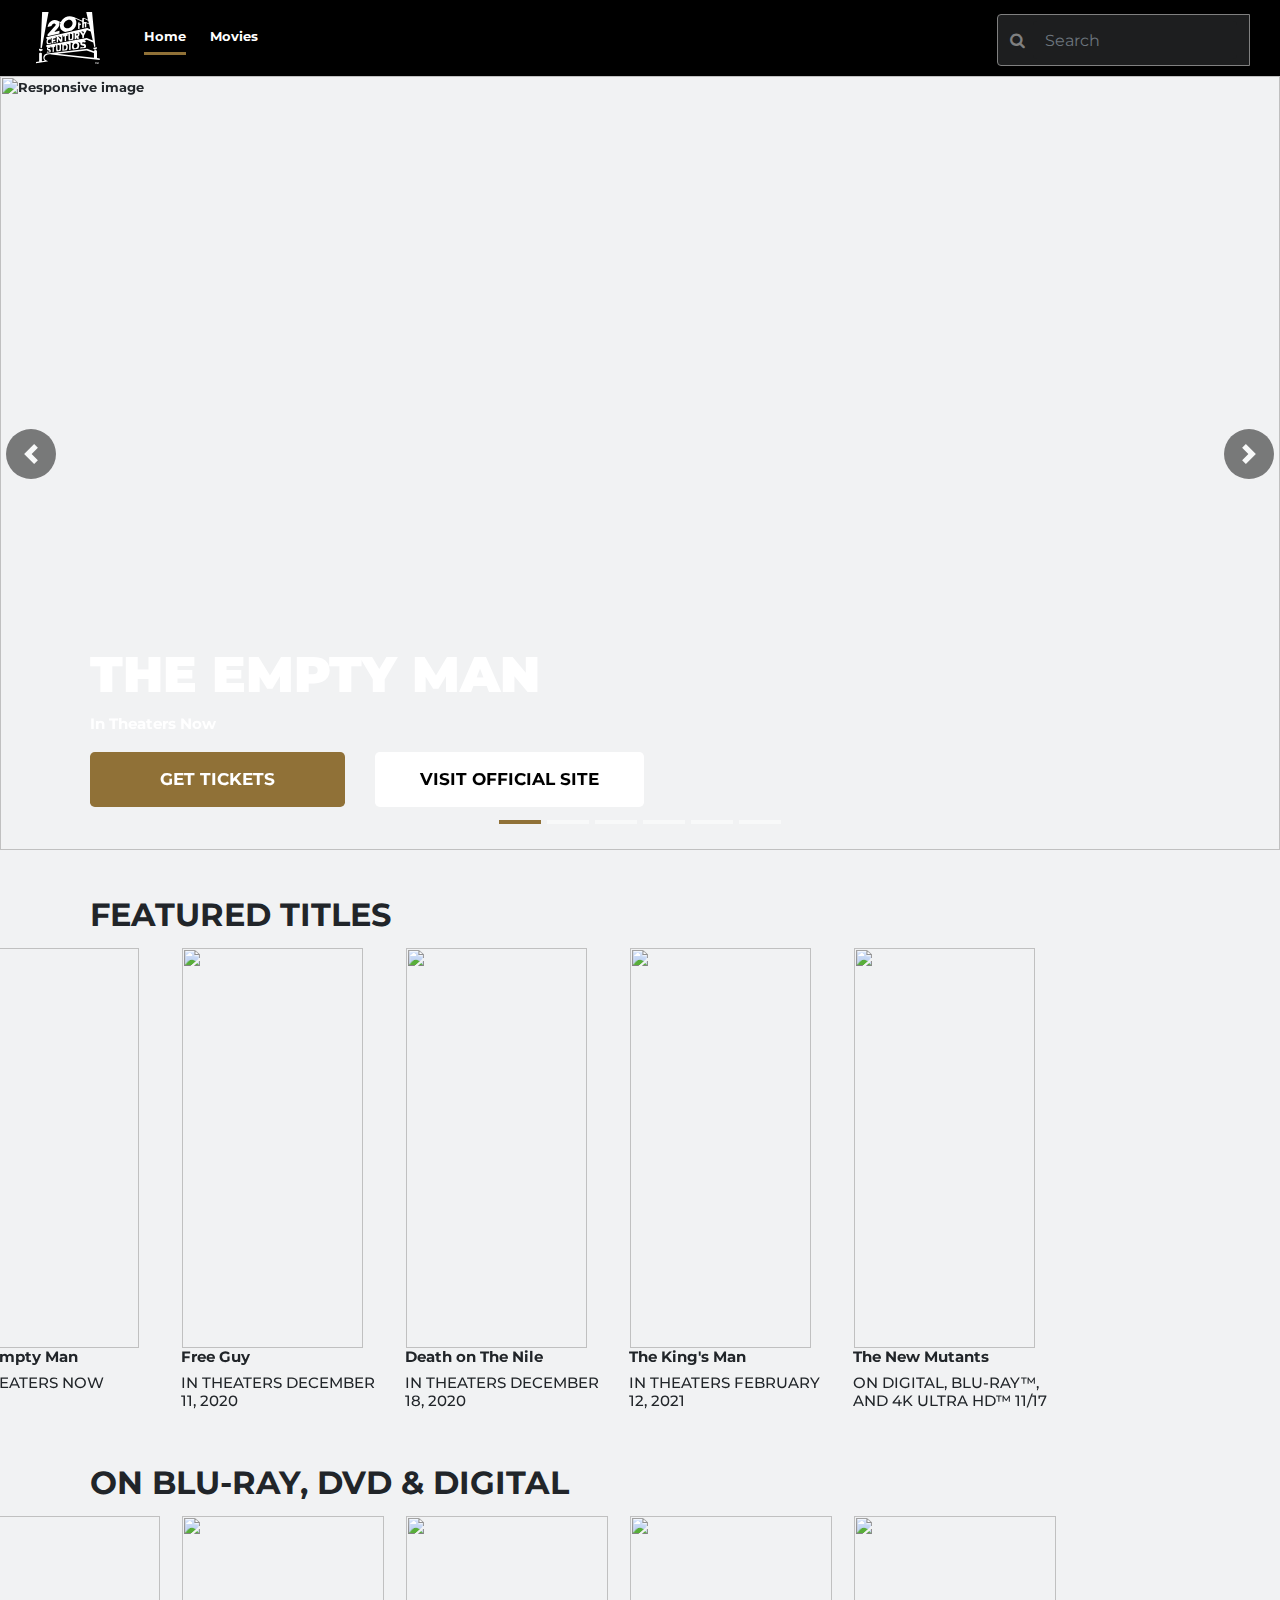
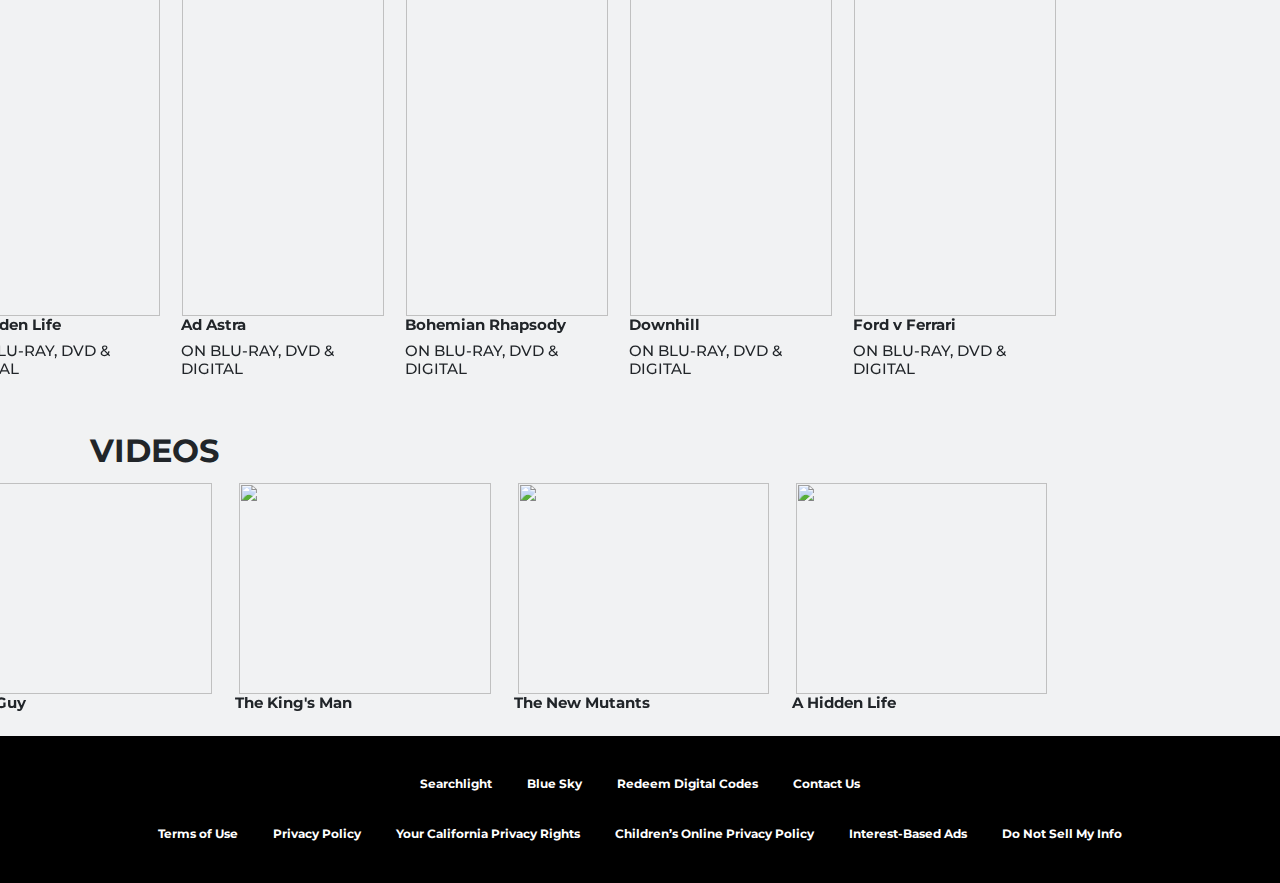
==== index.html @ 0e330b9e "css done" ====
<html lang="en">
<head>
    <meta charset="UTF-8">
    <meta name="viewport" content="width=device-width, initial-scale=1.0">
    <script src="https://code.jquery.com/jquery-3.3.1.slim.min.js" integrity="sha384-q8i/X+965DzO0rT7abK41JStQIAqVgRVzpbzo5smXKp4YfRvH+8abtTE1Pi6jizo" crossorigin="anonymous"></script>
    <script src="https://cdnjs.cloudflare.com/ajax/libs/popper.js/1.14.7/umd/popper.min.js" integrity="sha384-UO2eT0CpHqdSJQ6hJty5KVphtPhzWj9WO1clHTMGa3JDZwrnQq4sF86dIHNDz0W1" crossorigin="anonymous"></script>
    <script src="https://stackpath.bootstrapcdn.com/bootstrap/4.3.1/js/bootstrap.min.js" integrity="sha384-JjSmVgyd0p3pXB1rRibZUAYoIIy6OrQ6VrjIEaFf/nJGzIxFDsf4x0xIM+B07jRM" crossorigin="anonymous"></script>
    <link rel="stylesheet" href="https://stackpath.bootstrapcdn.com/bootstrap/4.3.1/css/bootstrap.min.css" integrity="sha384-ggOyR0iXCbMQv3Xipma34MD+dH/1fQ784/j6cY/iJTQUOhcWr7x9JvoRxT2MZw1T" crossorigin="anonymous">
	<link rel="stylesheet" href="https://cdnjs.cloudflare.com/ajax/libs/font-awesome/4.7.0/css/font-awesome.min.css">
	<!--VIDEO SLIDE PART-->
    <link rel="stylesheet" href="https://stackpath.bootstrapcdn.com/bootstrap/4.5.0/css/bootstrap.min.css">
    <link rel="stylesheet" href="https://maxcdn.bootstrapcdn.com/font-awesome/4.7.0/css/font-awesome.min.css">
    <script src="https://cdn.jsdelivr.net/npm/popper.js@1.16.0/dist/umd/popper.min.js"></script>
    <script src="https://stackpath.bootstrapcdn.com/bootstrap/4.5.0/js/bootstrap.min.js"></script>
    <!--VIDEO SLIDE PART-->
    <title>Document</title>
</head>
<style>
		@import url('https://fonts.googleapis.com/css2?family=Montserrat:wght@400;500&display=swap');        
		body {
    font-family: "Montserrat", sans-serif;
    font-weight: bolder;
    font-size: 1vw;
    background-color: #f1f2f3;
  }
  #home,#movies{
          color: #fff;
      }
      #home:hover, #category:hover,.icon:hover{
          color: #907137;
      }
      #s1,#s2{
          background: #1d1e1f;
      }

      #s2{
        border: transparent;
      }
      .input-group-text{
        border: grey 1px solid;
      }
      .icon{
        color: grey;
      }
      .footer{
      background-color: #000;
      font-size: 0.9vw;
      }
      #head{
        font-size: 2vw;
        margin: 30px 0px 30px 0px;
      }
      #category, .category{
        cursor: pointer;
        font-size: 1vw;
        text-decoration: none;
        color: #000;
        display: inline-block;
        margin-left: 9px;
        margin-right: 9px;
      }
      ul{
        list-style: none;
        padding-left: 0;
      }
      .btn-gold{
        font-size: 1.2vw;
        background-color: #907137;
        color: #f1f2f3;
      }
      .foot,
      #foot {
        text-align: center;
        color: white;
        display: inline-block;
        text-decoration: none;
      }

      #foot2 {
        color: white;
        display: inline-block;
        text-decoration: none;
      }
      .cov{
        overflow: hidden; 
      }
      .mll{
        margin-left: 20px;
      }
      a:hover{
        border-bottom:none;
        text-decoration: none;
      }
      .button-clicked{
          content: '';
          position: relative;
          top: 6px;
          left: 50%;
          display: block;
          width: 100%;
          height: 3px;
          transform: translateX(-50%);
          background-color: #907137;
        }
        .button-clicked1{
          border-bottom: 3px solid #000;
        }
      .input-group-text:focus-within{
        border: #907137 solid 1px;
      }
      .nav-item{
        cursor: pointer;
      }
        #firstbutton {
			float: left;
			display: inline;
			padding: 15px 70px;
			margin: 0 0 30 0;
			font-size: 17px;
			font-weight: 700;
            color: white;
            background-color: #907137;
            border: #907137;
        }
        #secondbutton {
			float: left;
			display: inline;
			padding: 15px 45px;
			margin: 0 0 0 30;
			font-size: 17px;
			font-weight: 700;
            color: black;
            background-color: white;
            border: white;
        }
		h5 {
			text-align: left;
			font-size: 50px;
			font-weight: 900;
			font-style: normal;
            font-display: swap;
		}
		#status {
			text-align: left;
			font-size: 15px;
			font-weight: 700;
			font-style: normal;
            font-display: swap;
		}
		.carousel-indicators li {
			height: 4px;
        	width: 42px;
		}
		.carousel-indicators li:hover {
			background-color: #D2D2D2;
			opacity: 2;
		}
		.carousel-indicators .active {
    		background-color: #907137;
		}
		.carousel-indicators .active:hover {
			background-color: #907137;
			opacity: 1;
		}
		.carousel-control-prev-icon, .carousel-control-next-icon {
  			height: 50px;
  			width: 50px;
  			background-color: black;
  			background-size: 40%, 40%;
  			border-radius: 100%;
		}
		.carousel .item {
            color: black;
            text-align: left;
            overflow: hidden;
        }
        .carousel .item .img-box {
            height: 370px;
            width: 300px;
            position: relative;
            display: flex;
            align-items: left;
        }
        .carousel .item img {	
            max-width: 90%;
            max-height: 100%;
            position: absolute;
            /*left: 10;
            right: 10;*/
            display: flex;
            align-items: left;
            margin-left:6%;
            
        }
        #carousel-control-prev-1, #carousel-control-next-1 {
            height: 54px;
            width: 50px;
            border-radius: 100%;
            margin-top: 39vh;
            margin-left: 0.5vw;
            margin-right: 0.5vw;
        }
        #carousel-control-prev-2  {
            height: 54px;
            width: 50px;
            background: #ffffff;
            left: -3.5vw;
            /*margin-right: 20px;
            padding-top: 2vh;*/
            border-radius: 100%;
            /*margin-top: 20vh;*/
        }
        #carousel-control-next-2  {
            height: 54px;
            width: 50px;
            background: #ffffff;
            right: -12vw;
            /*margin-right: 20px;
            padding-top: 2vh;*/
            border-radius: 100%;
            /*margin-top: 20vh;*/
        }
        #carousel-control-prev-3  {
            height: 54px;
            width: 50px;
            background: #ffffff;
            left: -3.5vw;
            top: -8vh;
            /*margin-right: 20px;
            padding-top: 2vh;*/
            border-radius: 100%;
            /*margin-top: 20vh;*/
        }
        #carousel-control-next-3  {
            height: 54px;
            width: 50px;
            background: #ffffff;
            right: -12vw;
            top: -8vh;
            /*margin-right: 20px;
            padding-top: 2vh;*/
            border-radius: 100%;
            /*margin-top: 20vh;*/
        }
        #carousel-control-prev-3, #carousel-control-next-3 {
            height: 54px;
            width: 50px;
            background: #ffffff;
            padding-top: 2vh;
            margin-top: -33.2px;
            /*margin-top: 14%;
            margin-right: -10.5vw;
            margin-left: 0%;
            margin: -19 0 0 0;*/
            border-radius: 100%;
        }
        .carousel-caption {
            margin-left: -8vw;
            margin-bottom: -3vh;
        }
        #carousel-control-prev-1:hover, #carousel-control-next-1:hover, 
        #carousel-control-prev-2:hover, #carousel-control-next-2:hover, 
        #carousel-control-prev-3:hover, #carousel-control-next-3:hover {
            background: #f0f0f0;
        }
        .carousel-control-prev i, .carousel-control-next i{
            font-size: 36px;
            position: absolute;
            display: inline-block;
            margin: -19 0 0 0;
            left: 0;
            right: 0;
            color: rgb(32, 32, 32);
            text-shadow: none;
            font-weight: bold;
        }
		.no-gutters{
            width:100%;
            margin-left: 10%;
        }
		h6 {
			font-size: 15px;
            margin-left: 1vw;
		}
        .buttcontent{
            margin-left: 7vw;
            margin-top: 3vh;
            margin-bottom: -30px;
        }
        #poster {
            max-width: 17.5vw;
        }
        #poster:hover {
          transition: transform .5s ease-out;
          transform: scale(1.03);   
          filter: contrast(1.08);
        }
        #videos {
            max-width: 21.75vw;
        }
        /*.col-3 {
            padding: 20 20;
        }*/
</style>
<body>
    <!----------------------------Navigator-------------------->
    <nav class="navbar navbar-expand-md sticky-top" style="background-color: #000000;">
        <a class="mll mt-1 mb-1" href="#">
            <img src="logo_20.svg" style="width: 65%;"/>
        </a>
        <button class="navbar-toggler" type="button" data-toggle="collapse" data-target="#navbarText" aria-controls="navbarText" aria-expanded="false" aria-label="Toggle navigation">
            <strong class="navbar-toggler-icon"></strong>
          </button>
          <div class="collapse navbar-collapse" id="navbarText">
            <ul class="navbar-nav mr-auto" >
              <li class="nav-item" onclick="window.location.href='index.html'">
                <a id="home"class="nav-link navf"><span>Home<span class="navhome"></span></a>
              </li>
              <li class="nav-item " onclick="window.location.href='movie.html'">
                <a id="home"class="nav-link navf  pl-3"><span >Movies<span class="navmov"></span></a>
              </li>
            </ul>
            <div class="input-group search-field col-3 d-flex ml-auto pt-1">
                <span class="input-group-prepend">
                  <div id="s1" class="input-group-text ">
                    <a class="pr-2"id="sch" href="#"><i class="icon fa fa-search" aria-hidden="true"></i></a>
                  <input id="s2" class="form-control" type="text" placeholder="Search" autocomplete="off" aria-label="Search" autocorrect="off"/>
                </span>
              </div>
              </div>
              <script>
                $(".navhome").after(function() {
                $(".navhome").addClass('button-clicked');
                $(".navmov").addClass('button-clicked1');
                });
              </script>
    </nav>
    <!-------------------------Navigator-------------------------->
    <!-------------------------Carousel--------------------------->
    <div class="bd-example">
      	<div id="carouselExampleCaptions" class="carousel slide" data-ride="carousel">
        	<ol class="carousel-indicators">
          		<li data-target="#carouselExampleCaptions" data-slide-to="0" class="active"></li>
          		<li data-target="#carouselExampleCaptions" data-slide-to="1"></li>
          		<li data-target="#carouselExampleCaptions" data-slide-to="2"></li>
          		<li data-target="#carouselExampleCaptions" data-slide-to="3"></li>
          		<li data-target="#carouselExampleCaptions" data-slide-to="4"></li>
          		<li data-target="#carouselExampleCaptions" data-slide-to="5"></li>
        	</ol>
        <div class="carousel-inner">
          	
              <div class="carousel-item">
            	<img src="https://lumiere-a.akamaihd.net/v1/images/hb_20cs_thenewmutants_36b7cb6f.jpeg?region=0,0,2048,878" class="d-block w-100" alt="..." style="width: 100%; height: 85vh;">
            	<div class="carousel-caption d-none d-md-block">
              		<h5 id="moviename">THE NEW MUTANTS</h5>
              		<p id="status">Now On Digital and Blu-Ray™. New on 4K Ultra HD™</p>
              		<button type="button" id="firstbutton" class="btn btn-primary btn-lg">GET TICKETS</button>
              		<button type="button" id="secondbutton" class="btn btn-primary btn-lg">VISIT OFFICIAL SITE</button>
            	</div>
          	</div>
              <div class="carousel-item">
                <img src="https://lumiere-a.akamaihd.net/v1/images/hb_20cs_tplodavidcopperfield_20514_a2e22704.jpeg?region=0,0,2048,878" class="d-block w-100" alt="..." style="width: 100%; height: 85vh;">
                <div class="carousel-caption d-none d-md-block">
                  <h5 id="moviename">THE PERSONAL HISTORY OF DAVID COPPERFIELD</h5>
                  <p id="status">Now only on Digital</p>
                  <button type="button" id="firstbutton" class="btn btn-primary btn-lg">WATCH TRAILER</button>
                  <button type="button" id="secondbutton" class="btn btn-primary btn-lg">VISIT OFFICIAL SITE</button>
                </div>
            </div>
            <div class="carousel-item active">
            	<img src="https://lumiere-a.akamaihd.net/v1/images/hb_20cs_theemptyman_20320_95844c46.jpeg?region=0,0,2048,878" class="d-block w-100" alt="Responsive image" style="width: 100%; height: 86vh;">
            	<div class="carousel-caption d-none d-md-block">
              		<h5 id="moviename">THE EMPTY MAN</h5>
              		<p id="status">In Theaters Now</p>
              		<button type="button" id="firstbutton" class="btn btn-primary btn-lg">GET TICKETS</button>
              		<button type="button" id="secondbutton" class="btn btn-primary btn-lg">VISIT OFFICIAL SITE</button>
            	</div>
              </div>
          	<div class="carousel-item">
            	<img src="https://lumiere-a.akamaihd.net/v1/images/hb_20cs_freeguy_20091_4208baba.jpeg?region=0,0,2048,878" class="d-block w-100" alt="..." style="width: 100%; height: 85vh;">
            	<div class="carousel-caption d-none d-md-block">
              		<h5 id="moviename">FREE GUY</h5>
              		<p id="status">In Theaters December 11, 2020</p>
              		<button type="button" id="firstbutton" class="btn btn-primary btn-lg">WATCH TRAILER</button>
              		<button type="button" id="secondbutton" class="btn btn-primary btn-lg">VISIT OFFICIAL SITE</button>
            	</div>
              </div>
          	<div class="carousel-item">
              	<img src="https://lumiere-a.akamaihd.net/v1/images/hb_20cs_deathonthenile_19923_2_cb3d7374.jpeg?region=0,0,2048,878" class="d-block w-100" alt="..." style="width: 100%; height: 85vh;">
              	<div class="carousel-caption d-none d-md-block">
                		<h5 id="moviename">DEATH ON THE NILE</h5>
                		<p id="status">In Theaters December 18, 2020</p>
                		<button type="button" id="firstbutton" class="btn btn-primary btn-lg">WATCH TRAILER</button>
                		<button type="button" id="secondbutton" class="btn btn-primary btn-lg">VISIT OFFICIAL SITE</button>
              	</div>
            </div>
            <div class="carousel-item">
              	<img src="https://lumiere-a.akamaihd.net/v1/images/hb_20cs_thekingsman_20186_0b945a3b.jpeg?region=0,0,2048,878" class="d-block w-100" alt="..." style="width: 100%; height: 85vh;">
              	<div class="carousel-caption d-none d-md-block">
                		<h5 id="moviename">THE KING'S MAN</h5>
                		<p id="status">In Theaters February 12, 2021</p>
                		<button type="button" id="firstbutton" class="btn btn-primary btn-lg">WATCH TRAILER</button>
                		<button type="button" id="secondbutton" class="btn btn-primary btn-lg">VISIT OFFICIAL SITE</button>
              	</div>
            </div>
        </div>
        <a id="carousel-control-prev-1" class="carousel-control-prev" href="#carouselExampleCaptions" role="button" data-slide="prev">
        	<span class="carousel-control-prev-icon" aria-hidden="true"></span>
        	<span class="sr-only">Previous</span>
        </a>
        <a id="carousel-control-next-1" class="carousel-control-next" href="#carouselExampleCaptions" role="button" data-slide="next">
          	<span class="carousel-control-next-icon" aria-hidden="true"></span>
          	<span class="sr-only">Next</span>
        </a>
      </div>
    </div>
	<!-------------------------Carousel--------------------------->
    <!-----------------------featured titles---------------------------------->
    <div class="buttcontent"></br>
        <h2><b>FEATURED TITLES</b></h2></br>
    </div>
	<div class="container my-3">
        <div id="recipeCarousel" class="carousel slide" data-ride="carousel" style="width: 100%;">
            <div class="carousel-inner" style="width: 100vw; margin-left:-21vw;">
                <div class="carousel-item row no-gutters active" id="col-recom1" style="width: 100%;"></div>
                <div class="carousel-item row no-gutters" id="col-recom2" style="width: 100%;"></div>
                <div class="carousel-item row no-gutters" id="col-recom3" style="width: 100%;"></div>
            </div>
            <a id="carousel-control-prev-2" class="carousel-control-prev" href="#recipeCarousel" role="button" data-slide="prev" style="margin-top: 14%; margin-left: -12%;">
                <i class="fa fa-angle-left"></i>
                <span class="sr-only">Previous</span>
            </a>
            <a id="carousel-control-next-2" class="carousel-control-next" href="#recipeCarousel" role="button" data-slide="next" style="margin-top: 14%;">
                <i class="fa fa-angle-right"></i>
            </a>
		</div>
    </div>
    <div class="buttcontent"></br>
        <h2><b>ON BLU-RAY, DVD & DIGITAL</b></h2></br>
    </div>
	<div class="container my-3">
        <div id="recipeCarousel2" class="carousel slide" data-ride="carousel" style="width: 100%;">
            <div class="carousel-inner"  style="width: 100vw; margin-left:-21vw;">
                <div class="carousel-item row no-gutters active" id="col-recom5" style="width: 100%;"></div>
                <div class="carousel-item row no-gutters" id="col-recom6" style="width: 100%;"></div>
                <div class="carousel-item row no-gutters" id="col-recom7" style="width: 100%;"></div>
            </div>
            <a id="carousel-control-prev-2" class="carousel-control-prev" href="#recipeCarousel2" role="button" data-slide="prev" style="margin-top: 14%; margin-left: -12%;">
                <i class="fa fa-angle-left"></i>
                <span class="sr-only">Previous</span>
            </a>
            <a id="carousel-control-next-2" class="carousel-control-next" href="#recipeCarousel2" role="button" data-slide="next" style="margin-top: 14%;">
                <i class="fa fa-angle-right"></i>
            </a>
		</div>
    </div>
    <div class="buttcontent"></br>
        <h2><b>VIDEOS</b></h2></br>
    </div>
	<div class="container my-3">
        <div id="recipeCarousel3" class="carousel slide" data-ride="carousel" style="width: 100%;">
            <div class="carousel-inner"  style="width: 100vw; margin-left:-21vw;">
                <div class="carousel-item row no-gutters active" id="col-recom9" style="width: 100%;"></div>
                <div class="carousel-item row no-gutters" id="col-recom10" style="width: 100%;"></div>
                <div class="carousel-item row no-gutters" id="col-recom11" style="width: 100%;"></div>
            </div>
            <a id="carousel-control-prev-3" class="carousel-control-prev" href="#recipeCarousel3" role="button" data-slide="prev" style="margin-top: 14%; margin-left: -13%;">
                <i class="fa fa-angle-left"></i>
                <span class="sr-only">Previous</span>
            </a>
            <a id="carousel-control-next-3" class="carousel-control-next" href="#recipeCarousel3" role="button" data-slide="next" style="margin-top: 14%;">
                <i class="fa fa-angle-right"></i>
            </a>
		</div>
	</div>
	<script>
        let requestURL = '20cenData.json'; 
        let request = new XMLHttpRequest(); 
        request.onreadystatechange = function () { 
            if (request.readyState == 4 && request.status == 200) {             
                dataReportStatus(JSON.parse(request.responseText));            
            } }; 
        request.open("GET", requestURL, true); 
        request.send(); 
        
        function dataReportStatus(data) {
            let recom = "";
                    for(var i=0; i<5; i++){
                        recom += '<div id="poster" class="col-2 float-left"><img src="'+ data[i].poster_url +'" height="400px;" width="90%;" style="margin-left:6%;">';
						recom += '<h6><b>' + data[i].title + '</b></h6>';
						recom += '<h6>' + data[i].status + '</h6>';
						recom += '</div>';
                    }  
                    document.querySelector("#col-recom1").innerHTML += recom;  
    
                    recom = "";
                    for(var i=5; i<10; i++){
                        recom += '<div id="poster" class="col-2 float-left"><img src="'+ data[i].poster_url +'" height="400px;" width="90%;" style="margin-left:6%;">';
						recom += '<h6><b>' + data[i].title + '</b></h6>';
						recom += '<h6>' + data[i].status + '</h6>';
						recom += '</div>'; 
                    }
                    document.querySelector("#col-recom2").innerHTML += recom;  
    
                    recom = ""; 
                    for(var i=10; i < 11; i++){
                        recom += '<div id="poster" class="col-2 float-left"><img src="'+ data[i].poster_url +'" height="400px;" width="90%;" style="margin-left:6%;">';
						recom += '<h6><b>' + data[i].title + '</b></h6>';
						recom += '<h6>' + data[i].status + '</h6>';
						recom += '</div>'; 
                        console.log(data[i].poster_url)
                    }
                    document.querySelector("#col-recom3").innerHTML += recom;  


            let recom1 = ""
                    for(var i=0; i<10; i++){
                        if (data[i].status == "ON BLU-RAY, DVD & DIGITAL") {
                            recom1 += '<div id="poster" class="col-2 float-left"><img src="'+ data[i].poster_url +'" height="400px;" width="95%;" style="margin-left:6%;">';
						    recom1 += '<h6><b>' + data[i].title + '</b></h6>';
						    recom1 += '<h6>' + data[i].status + '</h6>';
						    recom1 += '</div>';
                        }
                    }  
                    document.querySelector("#col-recom5").innerHTML += recom1;  
    
                    recom1 = "";
                    for(var i=10; i<18; i++){
                        if (data[i].status == "ON BLU-RAY, DVD & DIGITAL") {
                            recom1 += '<div id="poster" class="col-2 float-left"><img src="'+ data[i].poster_url +'" height="400px;" width="95%;" style="margin-left:6%;">';
						    recom1 += '<h6><b>' + data[i].title + '</b></h6>';
						    recom1 += '<h6>' + data[i].status + '</h6>';
						    recom1 += '</div>';
                        } 
                    }
                    document.querySelector("#col-recom6").innerHTML += recom1;  
    
                    recom1 = "";
                    for(var i=18; i < 19; i ++){
                        if (data[i].status == "ON BLU-RAY, DVD & DIGITAL") {
                            recom1 += '<div id="poster" class="col-2 float-left"><img src="'+ data[i].poster_url +'" height="400px;" width="95%;" style="margin-left:6%;">';
						    recom1 += '<h6><b>' + data[i].title + '</b></h6>';
						    recom1 += '<h6>' + data[i].status + '</h6>';
                            recom1 += '</div>';
                            console.log(data[i].poster_url)
                        }
                    }
                    document.querySelector("#col-recom7").innerHTML += recom1;  


                let recom2 = "";
                    for(var i=0; i < 6; i++){
                        if (data[i].video.length != 0) {
                            recom2 += '<div id="videos" class="col-2 float-left"><img src="'+ data[i].video[0].video_image +'" height="211px;" width="95%;" style="margin-left:6%;">';
						    recom2 += '<h6><b>' + data[i].title + '</b></h6>';
						    recom2 += '</div>';
                        }
                    }  
                    document.querySelector("#col-recom9").innerHTML += recom2;  
    
                    recom2 = "";
                    for(var i=7; i < 12; i++){
                        if (data[i].video.length != 0) {
                            recom2 += '<div id="videos" class="col-2 float-left"><img src="'+ data[i].video[0].video_image +'" height="211px;" width="95%;" style="margin-left:6%;">';
						    recom2 += '<h6><b>' + data[i].video[0].title + '</b></h6>';
						    recom2 += '</div>';
                        }
                    }
                    document.querySelector("#col-recom10").innerHTML += recom2;  
    
                    recom2 = "";
                    for(var i=13; i < 14; i++){
                        recom2 += '<div id="videos" class="col-2 float-left"><img src="'+ data[i].video[0].video_image +'" height="211px;" width="95%;" style="margin-left:6%;">';
						recom2 += '<h6><b>' + data[i].video[0].title + '</b></h6>'
						recom2 += '</div>';
                        console.log(data[i].video_image)
                    }
                    document.querySelector("#col-recom11").innerHTML += recom2;
                }
        </script> 
	<!-----------------------featured titles---------------------------------->
  	<!-----------------------footer---------------------------------->
  	<footer class="footer">
        <div class="container text-center">
          <div class="row d-flex justify-content-around">
            <div class="col-xl-12  col-sm-10 col-5 foot pt-4">
              <a class="p-3" href="#" id="foot">Searchlight </a>
              <a class="p-3" href="#" id="foot"> Blue Sky</a>
              <a class="p-3" href="#" id="foot">Redeem Digital Codes</a>
              <a class="p-3" href="#" id="foot">Contact Us </a>
            </div>
          </div>
          <div class="row d-flex justify-content-around">
            <div class="col-xl-12 col-sm-10 col-5 foot pb-4">
              <a class="p-3" href="#" id="foot2">Terms of Use </a>
              <a class="p-3" href="#" id="foot2"> Privacy Policy</a>
              <a class="p-3" href="#" id="foot2">Your California Privacy Rights</a>
              <a class="p-3" href="#" id="foot2">Children’s Online Privacy Policy</a>
              <a class="p-3" href="#" id="foot2">Interest-Based Ads</a>
              <a class="p-3" href="#" id="foot2">Do Not Sell My Info </a>
            </div>
          </div>
        </div>
      </footer>
	<!-----------------------footer---------------------------------->
</body>
</html>
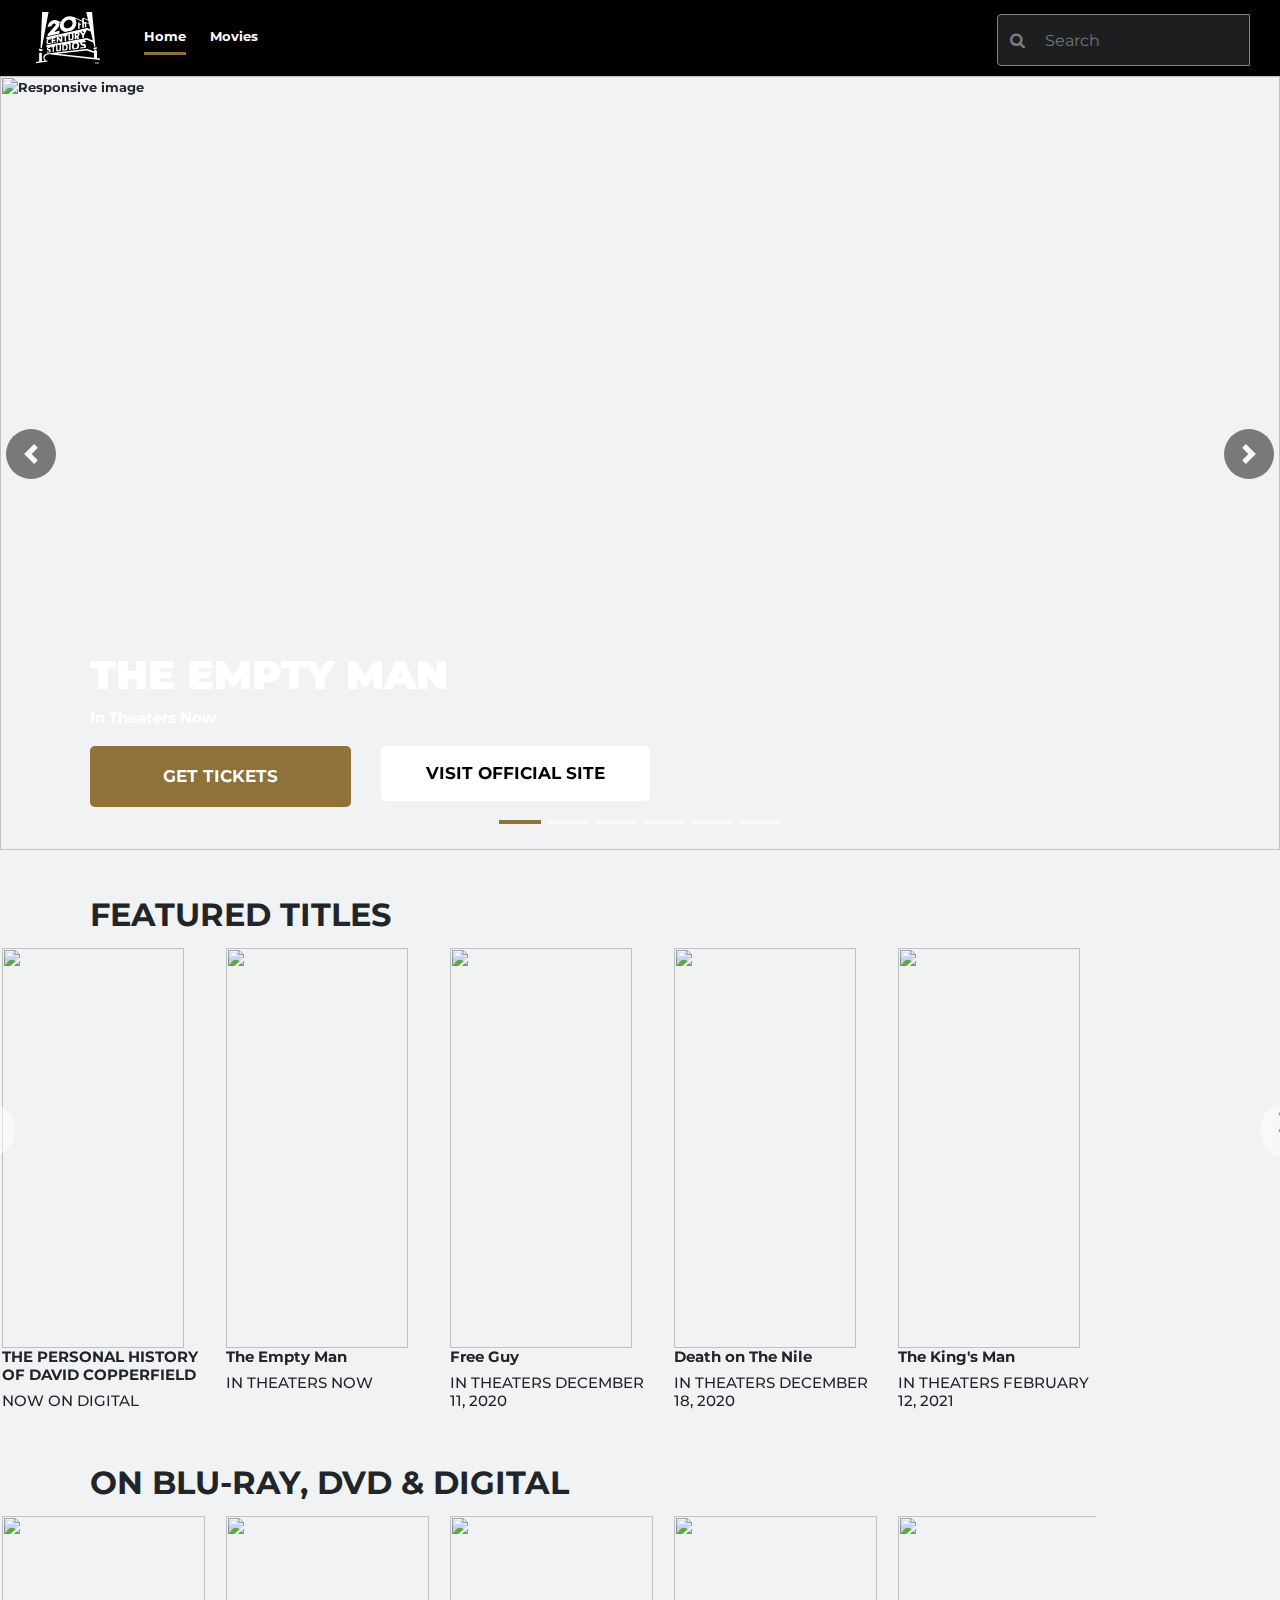
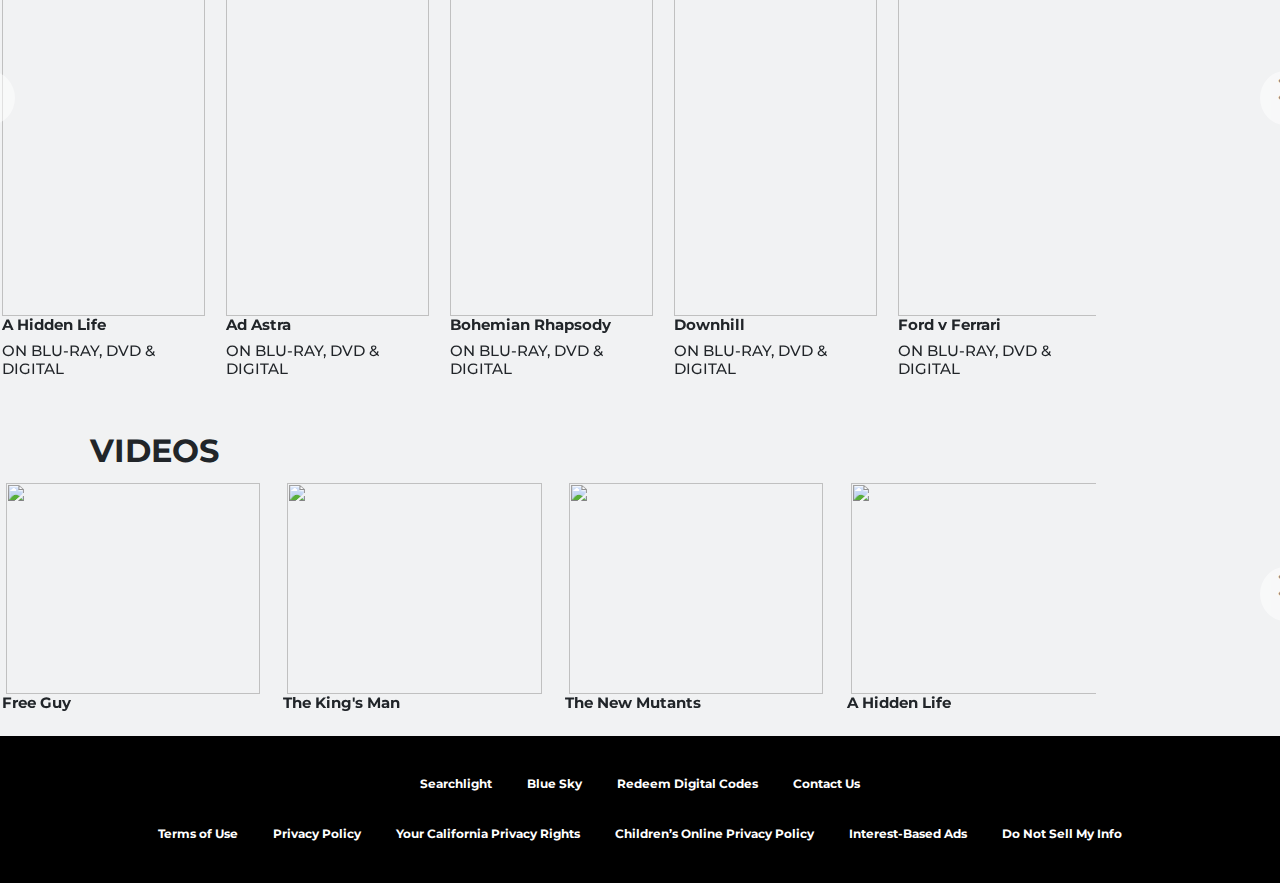
==== commit e83f1394: "title changed + hover carousel button + update" ====
--- a/index.html
+++ b/index.html
@@ -6,14 +6,14 @@
     <script src="https://cdnjs.cloudflare.com/ajax/libs/popper.js/1.14.7/umd/popper.min.js" integrity="sha384-UO2eT0CpHqdSJQ6hJty5KVphtPhzWj9WO1clHTMGa3JDZwrnQq4sF86dIHNDz0W1" crossorigin="anonymous"></script>
     <script src="https://stackpath.bootstrapcdn.com/bootstrap/4.3.1/js/bootstrap.min.js" integrity="sha384-JjSmVgyd0p3pXB1rRibZUAYoIIy6OrQ6VrjIEaFf/nJGzIxFDsf4x0xIM+B07jRM" crossorigin="anonymous"></script>
     <link rel="stylesheet" href="https://stackpath.bootstrapcdn.com/bootstrap/4.3.1/css/bootstrap.min.css" integrity="sha384-ggOyR0iXCbMQv3Xipma34MD+dH/1fQ784/j6cY/iJTQUOhcWr7x9JvoRxT2MZw1T" crossorigin="anonymous">
-	<link rel="stylesheet" href="https://cdnjs.cloudflare.com/ajax/libs/font-awesome/4.7.0/css/font-awesome.min.css">
+	  <link rel="stylesheet" href="https://cdnjs.cloudflare.com/ajax/libs/font-awesome/4.7.0/css/font-awesome.min.css">
 	<!--VIDEO SLIDE PART-->
     <link rel="stylesheet" href="https://stackpath.bootstrapcdn.com/bootstrap/4.5.0/css/bootstrap.min.css">
     <link rel="stylesheet" href="https://maxcdn.bootstrapcdn.com/font-awesome/4.7.0/css/font-awesome.min.css">
     <script src="https://cdn.jsdelivr.net/npm/popper.js@1.16.0/dist/umd/popper.min.js"></script>
     <script src="https://stackpath.bootstrapcdn.com/bootstrap/4.5.0/js/bootstrap.min.js"></script>
-    <!--VIDEO SLIDE PART-->
-    <title>Document</title>
+  <!--VIDEO SLIDE PART-->
+    <title>20th Century Studios | Official Site</title>
 </head>
 <style>
 		@import url('https://fonts.googleapis.com/css2?family=Montserrat:wght@400;500&display=swap');        
@@ -22,8 +22,8 @@
     font-weight: bolder;
     font-size: 1vw;
     background-color: #f1f2f3;
-  }
-  #home,#movies{
+    }
+    #home,#movies{
           color: #fff;
       }
       #home:hover, #category:hover,.icon:hover{
@@ -75,7 +75,6 @@
         display: inline-block;
         text-decoration: none;
       }
-
       #foot2 {
         color: white;
         display: inline-block;
@@ -102,65 +101,73 @@
           transform: translateX(-50%);
           background-color: #907137;
         }
-        .button-clicked1{
-          border-bottom: 3px solid #000;
-        }
+      .button-clicked1{
+        border-bottom: 3px solid #000;
+      }
       .input-group-text:focus-within{
         border: #907137 solid 1px;
       }
       .nav-item{
         cursor: pointer;
       }
-        #firstbutton {
-			float: left;
-			display: inline;
-			padding: 15px 70px;
-			margin: 0 0 30 0;
-			font-size: 17px;
-			font-weight: 700;
-            color: white;
-            background-color: #907137;
-            border: #907137;
-        }
-        #secondbutton {
-			float: left;
-			display: inline;
-			padding: 15px 45px;
-			margin: 0 0 0 30;
-			font-size: 17px;
-			font-weight: 700;
-            color: black;
-            background-color: white;
-            border: white;
-        }
-		h5 {
+      #firstbutton {
+			  float: left;
+			  display: inline;
+			  padding: 15px 70px;
+			  margin: 0 0 30 0;
+			  font-size: 17px;
+			  font-weight: 700;
+        color: white;
+        background-color: #907137;
+        border: solid #907137;
+      }
+      #firstbutton:hover {
+        background-color: #85662e;
+        border: solid #85662e;
+      }
+      #secondbutton {
+			  float: left;
+			  display: inline;
+			  padding: 15px 45px;
+			  margin: 0 0 0 30;
+			  font-size: 17px;
+			  font-weight: 700;
+        color: black;
+        background-color: white;
+        border: white;
+      }
+		  h5 {
 			text-align: left;
 			font-size: 50px;
 			font-weight: 900;
 			font-style: normal;
-            font-display: swap;
+      font-display: swap;
 		}
+    #moviename {
+      font-size: 40px;
+			font-weight: 900;
+			font-style: normal;
+      font-display: swap;
+    }
 		#status {
 			text-align: left;
 			font-size: 15px;
 			font-weight: 700;
 			font-style: normal;
-            font-display: swap;
+      font-display: swap;
 		}
 		.carousel-indicators li {
 			height: 4px;
-        	width: 42px;
+      width: 42px;
 		}
 		.carousel-indicators li:hover {
 			background-color: #D2D2D2;
-			opacity: 2;
 		}
 		.carousel-indicators .active {
     		background-color: #907137;
 		}
 		.carousel-indicators .active:hover {
-			background-color: #907137;
-			opacity: 1;
+			background-color: #725621;
 		}
 		.carousel-control-prev-icon, .carousel-control-next-icon {
   			height: 50px;
@@ -204,7 +211,7 @@
             height: 54px;
             width: 50px;
             background: #ffffff;
-            left: -3.5vw;
+            left: 1vw;
             /*margin-right: 20px;
             padding-top: 2vh;*/
             border-radius: 100%;
@@ -214,7 +221,7 @@
             height: 54px;
             width: 50px;
             background: #ffffff;
-            right: -12vw;
+            right: -9vw;
             /*margin-right: 20px;
             padding-top: 2vh;*/
             border-radius: 100%;
@@ -224,7 +231,7 @@
             height: 54px;
             width: 50px;
             background: #ffffff;
-            left: -3.5vw;
+            left: 1;
             top: -8vh;
             /*margin-right: 20px;
             padding-top: 2vh;*/
@@ -235,30 +242,25 @@
             height: 54px;
             width: 50px;
             background: #ffffff;
-            right: -12vw;
+            right: -9vw;
             top: -8vh;
             /*margin-right: 20px;
             padding-top: 2vh;*/
             border-radius: 100%;
             /*margin-top: 20vh;*/
         }
-        #carousel-control-prev-3, #carousel-control-next-3 {
+        /*#carousel-control-prev-3, #carousel-control-next-3 {
             height: 54px;
             width: 50px;
             background: #ffffff;
             padding-top: 2vh;
             margin-top: -33.2px;
-            /*margin-top: 14%;
-            margin-right: -10.5vw;
-            margin-left: 0%;
-            margin: -19 0 0 0;*/
             border-radius: 100%;
-        }
+        }*/
         .carousel-caption {
             margin-left: -8vw;
             margin-bottom: -3vh;
         }
-        #carousel-control-prev-1:hover, #carousel-control-next-1:hover, 
         #carousel-control-prev-2:hover, #carousel-control-next-2:hover, 
         #carousel-control-prev-3:hover, #carousel-control-next-3:hover {
             background: #f0f0f0;
@@ -274,14 +276,19 @@
             text-shadow: none;
             font-weight: bold;
         }
-		.no-gutters{
-            width:100%;
-            margin-left: 10%;
-        }
-		h6 {
-			font-size: 15px;
-            margin-left: 1vw;
-		}
+        .carousel-item {
+          object-fit: cover;
+          object-position: 50% 10%;
+          overflow: hidden;
+        }
+		    .no-gutters{
+          width:100%;
+          margin-left: 13.5vw;
+        }
+		    h6 {
+			    font-size: 15px;
+          margin-left: 1vw;
+		    }
         .buttcontent{
             margin-left: 7vw;
             margin-top: 3vh;
@@ -296,11 +303,9 @@
           filter: contrast(1.08);
         }
         #videos {
-            max-width: 21.75vw;
-        }
-        /*.col-3 {
-            padding: 20 20;
-        }*/
+            max-width: 22vw;
+        }
+        
 </style>
 <body>
     <!----------------------------Navigator-------------------->
@@ -348,10 +353,9 @@
           		<li data-target="#carouselExampleCaptions" data-slide-to="5"></li>
         	</ol>
         <div class="carousel-inner">
-          	
               <div class="carousel-item">
             	<img src="https://lumiere-a.akamaihd.net/v1/images/hb_20cs_thenewmutants_36b7cb6f.jpeg?region=0,0,2048,878" class="d-block w-100" alt="..." style="width: 100%; height: 85vh;">
-            	<div class="carousel-caption d-none d-md-block">
+            	<div class="carousel-caption d-none d-sm-block">
               		<h5 id="moviename">THE NEW MUTANTS</h5>
               		<p id="status">Now On Digital and Blu-Ray™. New on 4K Ultra HD™</p>
               		<button type="button" id="firstbutton" class="btn btn-primary btn-lg">GET TICKETS</button>
@@ -360,7 +364,7 @@
           	</div>
               <div class="carousel-item">
                 <img src="https://lumiere-a.akamaihd.net/v1/images/hb_20cs_tplodavidcopperfield_20514_a2e22704.jpeg?region=0,0,2048,878" class="d-block w-100" alt="..." style="width: 100%; height: 85vh;">
-                <div class="carousel-caption d-none d-md-block">
+                <div class="carousel-caption d-none d-sm-block">
                   <h5 id="moviename">THE PERSONAL HISTORY OF DAVID COPPERFIELD</h5>
                   <p id="status">Now only on Digital</p>
                   <button type="button" id="firstbutton" class="btn btn-primary btn-lg">WATCH TRAILER</button>
@@ -369,7 +373,7 @@
             </div>
             <div class="carousel-item active">
             	<img src="https://lumiere-a.akamaihd.net/v1/images/hb_20cs_theemptyman_20320_95844c46.jpeg?region=0,0,2048,878" class="d-block w-100" alt="Responsive image" style="width: 100%; height: 86vh;">
-            	<div class="carousel-caption d-none d-md-block">
+            	<div class="carousel-caption d-none d-sm-block">
               		<h5 id="moviename">THE EMPTY MAN</h5>
               		<p id="status">In Theaters Now</p>
               		<button type="button" id="firstbutton" class="btn btn-primary btn-lg">GET TICKETS</button>
@@ -378,7 +382,7 @@
               </div>
           	<div class="carousel-item">
             	<img src="https://lumiere-a.akamaihd.net/v1/images/hb_20cs_freeguy_20091_4208baba.jpeg?region=0,0,2048,878" class="d-block w-100" alt="..." style="width: 100%; height: 85vh;">
-            	<div class="carousel-caption d-none d-md-block">
+            	<div class="carousel-caption d-none d-sm-block">
               		<h5 id="moviename">FREE GUY</h5>
               		<p id="status">In Theaters December 11, 2020</p>
               		<button type="button" id="firstbutton" class="btn btn-primary btn-lg">WATCH TRAILER</button>
@@ -387,7 +391,7 @@
               </div>
           	<div class="carousel-item">
               	<img src="https://lumiere-a.akamaihd.net/v1/images/hb_20cs_deathonthenile_19923_2_cb3d7374.jpeg?region=0,0,2048,878" class="d-block w-100" alt="..." style="width: 100%; height: 85vh;">
-              	<div class="carousel-caption d-none d-md-block">
+              	<div class="carousel-caption d-none d-sm-block">
                 		<h5 id="moviename">DEATH ON THE NILE</h5>
                 		<p id="status">In Theaters December 18, 2020</p>
                 		<button type="button" id="firstbutton" class="btn btn-primary btn-lg">WATCH TRAILER</button>
@@ -396,7 +400,7 @@
             </div>
             <div class="carousel-item">
               	<img src="https://lumiere-a.akamaihd.net/v1/images/hb_20cs_thekingsman_20186_0b945a3b.jpeg?region=0,0,2048,878" class="d-block w-100" alt="..." style="width: 100%; height: 85vh;">
-              	<div class="carousel-caption d-none d-md-block">
+              	<div class="carousel-caption d-none d-sm-block">
                 		<h5 id="moviename">THE KING'S MAN</h5>
                 		<p id="status">In Theaters February 12, 2021</p>
                 		<button type="button" id="firstbutton" class="btn btn-primary btn-lg">WATCH TRAILER</button>
@@ -433,7 +437,7 @@
             <a id="carousel-control-next-2" class="carousel-control-next" href="#recipeCarousel" role="button" data-slide="next" style="margin-top: 14%;">
                 <i class="fa fa-angle-right"></i>
             </a>
-		</div>
+		    </div>
     </div>
     <div class="buttcontent"></br>
         <h2><b>ON BLU-RAY, DVD & DIGITAL</b></h2></br>
@@ -484,95 +488,97 @@
         request.send(); 
         
         function dataReportStatus(data) {
+
             let recom = "";
                     for(var i=0; i<5; i++){
                         recom += '<div id="poster" class="col-2 float-left"><img src="'+ data[i].poster_url +'" height="400px;" width="90%;" style="margin-left:6%;">';
-						recom += '<h6><b>' + data[i].title + '</b></h6>';
-						recom += '<h6>' + data[i].status + '</h6>';
-						recom += '</div>';
+						            recom += '<h6><b>' + data[i].title + '</b></h6>';
+						            recom += '<h6>' + data[i].status + '</h6>';
+						            recom += '</div>';
                     }  
                     document.querySelector("#col-recom1").innerHTML += recom;  
     
                     recom = "";
                     for(var i=5; i<10; i++){
                         recom += '<div id="poster" class="col-2 float-left"><img src="'+ data[i].poster_url +'" height="400px;" width="90%;" style="margin-left:6%;">';
-						recom += '<h6><b>' + data[i].title + '</b></h6>';
-						recom += '<h6>' + data[i].status + '</h6>';
-						recom += '</div>'; 
+						            recom += '<h6><b>' + data[i].title + '</b></h6>';
+						            recom += '<h6>' + data[i].status + '</h6>';
+						            recom += '</div>'; 
                     }
                     document.querySelector("#col-recom2").innerHTML += recom;  
     
                     recom = ""; 
                     for(var i=10; i < 11; i++){
                         recom += '<div id="poster" class="col-2 float-left"><img src="'+ data[i].poster_url +'" height="400px;" width="90%;" style="margin-left:6%;">';
-						recom += '<h6><b>' + data[i].title + '</b></h6>';
-						recom += '<h6>' + data[i].status + '</h6>';
-						recom += '</div>'; 
+						            recom += '<h6><b>' + data[i].title + '</b></h6>';
+						            recom += '<h6>' + data[i].status + '</h6>';
+						            recom += '</div>'; 
                         console.log(data[i].poster_url)
                     }
                     document.querySelector("#col-recom3").innerHTML += recom;  
 
 
             let recom1 = ""
-                    for(var i=0; i<10; i++){
+                    for(var i=0; i<11; i++){
                         if (data[i].status == "ON BLU-RAY, DVD & DIGITAL") {
                             recom1 += '<div id="poster" class="col-2 float-left"><img src="'+ data[i].poster_url +'" height="400px;" width="95%;" style="margin-left:6%;">';
-						    recom1 += '<h6><b>' + data[i].title + '</b></h6>';
-						    recom1 += '<h6>' + data[i].status + '</h6>';
-						    recom1 += '</div>';
+						                recom1 += '<h6><b>' + data[i].title + '</b></h6>';
+						                recom1 += '<h6>' + data[i].status + '</h6>';
+						                recom1 += '</div>';
                         }
                     }  
                     document.querySelector("#col-recom5").innerHTML += recom1;  
     
                     recom1 = "";
-                    for(var i=10; i<18; i++){
+                    for(var i=11; i<19; i++){
                         if (data[i].status == "ON BLU-RAY, DVD & DIGITAL") {
                             recom1 += '<div id="poster" class="col-2 float-left"><img src="'+ data[i].poster_url +'" height="400px;" width="95%;" style="margin-left:6%;">';
-						    recom1 += '<h6><b>' + data[i].title + '</b></h6>';
-						    recom1 += '<h6>' + data[i].status + '</h6>';
-						    recom1 += '</div>';
+						                recom1 += '<h6><b>' + data[i].title + '</b></h6>';
+						                recom1 += '<h6>' + data[i].status + '</h6>';
+						                recom1 += '</div>';
                         } 
                     }
                     document.querySelector("#col-recom6").innerHTML += recom1;  
     
                     recom1 = "";
-                    for(var i=18; i < 19; i ++){
+                    for(var i=19; i < 20; i ++){
                         if (data[i].status == "ON BLU-RAY, DVD & DIGITAL") {
                             recom1 += '<div id="poster" class="col-2 float-left"><img src="'+ data[i].poster_url +'" height="400px;" width="95%;" style="margin-left:6%;">';
-						    recom1 += '<h6><b>' + data[i].title + '</b></h6>';
-						    recom1 += '<h6>' + data[i].status + '</h6>';
+						                recom1 += '<h6><b>' + data[i].title + '</b></h6>';
+						                recom1 += '<h6>' + data[i].status + '</h6>';
                             recom1 += '</div>';
                             console.log(data[i].poster_url)
                         }
                     }
                     document.querySelector("#col-recom7").innerHTML += recom1;  
 
+              
 
                 let recom2 = "";
-                    for(var i=0; i < 6; i++){
+                    for(var i=0; i < 7; i++){
                         if (data[i].video.length != 0) {
                             recom2 += '<div id="videos" class="col-2 float-left"><img src="'+ data[i].video[0].video_image +'" height="211px;" width="95%;" style="margin-left:6%;">';
-						    recom2 += '<h6><b>' + data[i].title + '</b></h6>';
-						    recom2 += '</div>';
+						                recom2 += '<h6><b>' + data[i].title + '</b></h6>';
+						                recom2 += '</div>';
                         }
                     }  
                     document.querySelector("#col-recom9").innerHTML += recom2;  
     
                     recom2 = "";
-                    for(var i=7; i < 12; i++){
+                    for(var i=8; i < 13; i++){
                         if (data[i].video.length != 0) {
                             recom2 += '<div id="videos" class="col-2 float-left"><img src="'+ data[i].video[0].video_image +'" height="211px;" width="95%;" style="margin-left:6%;">';
-						    recom2 += '<h6><b>' + data[i].video[0].title + '</b></h6>';
-						    recom2 += '</div>';
+						                recom2 += '<h6><b>' + data[i].video[0].title + '</b></h6>';
+						                recom2 += '</div>';
                         }
                     }
                     document.querySelector("#col-recom10").innerHTML += recom2;  
     
                     recom2 = "";
-                    for(var i=13; i < 14; i++){
+                    for(var i=14; i < 15; i++){
                         recom2 += '<div id="videos" class="col-2 float-left"><img src="'+ data[i].video[0].video_image +'" height="211px;" width="95%;" style="margin-left:6%;">';
-						recom2 += '<h6><b>' + data[i].video[0].title + '</b></h6>'
-						recom2 += '</div>';
+						            recom2 += '<h6><b>' + data[i].video[0].title + '</b></h6>'
+						            recom2 += '</div>';
                         console.log(data[i].video_image)
                     }
                     document.querySelector("#col-recom11").innerHTML += recom2;
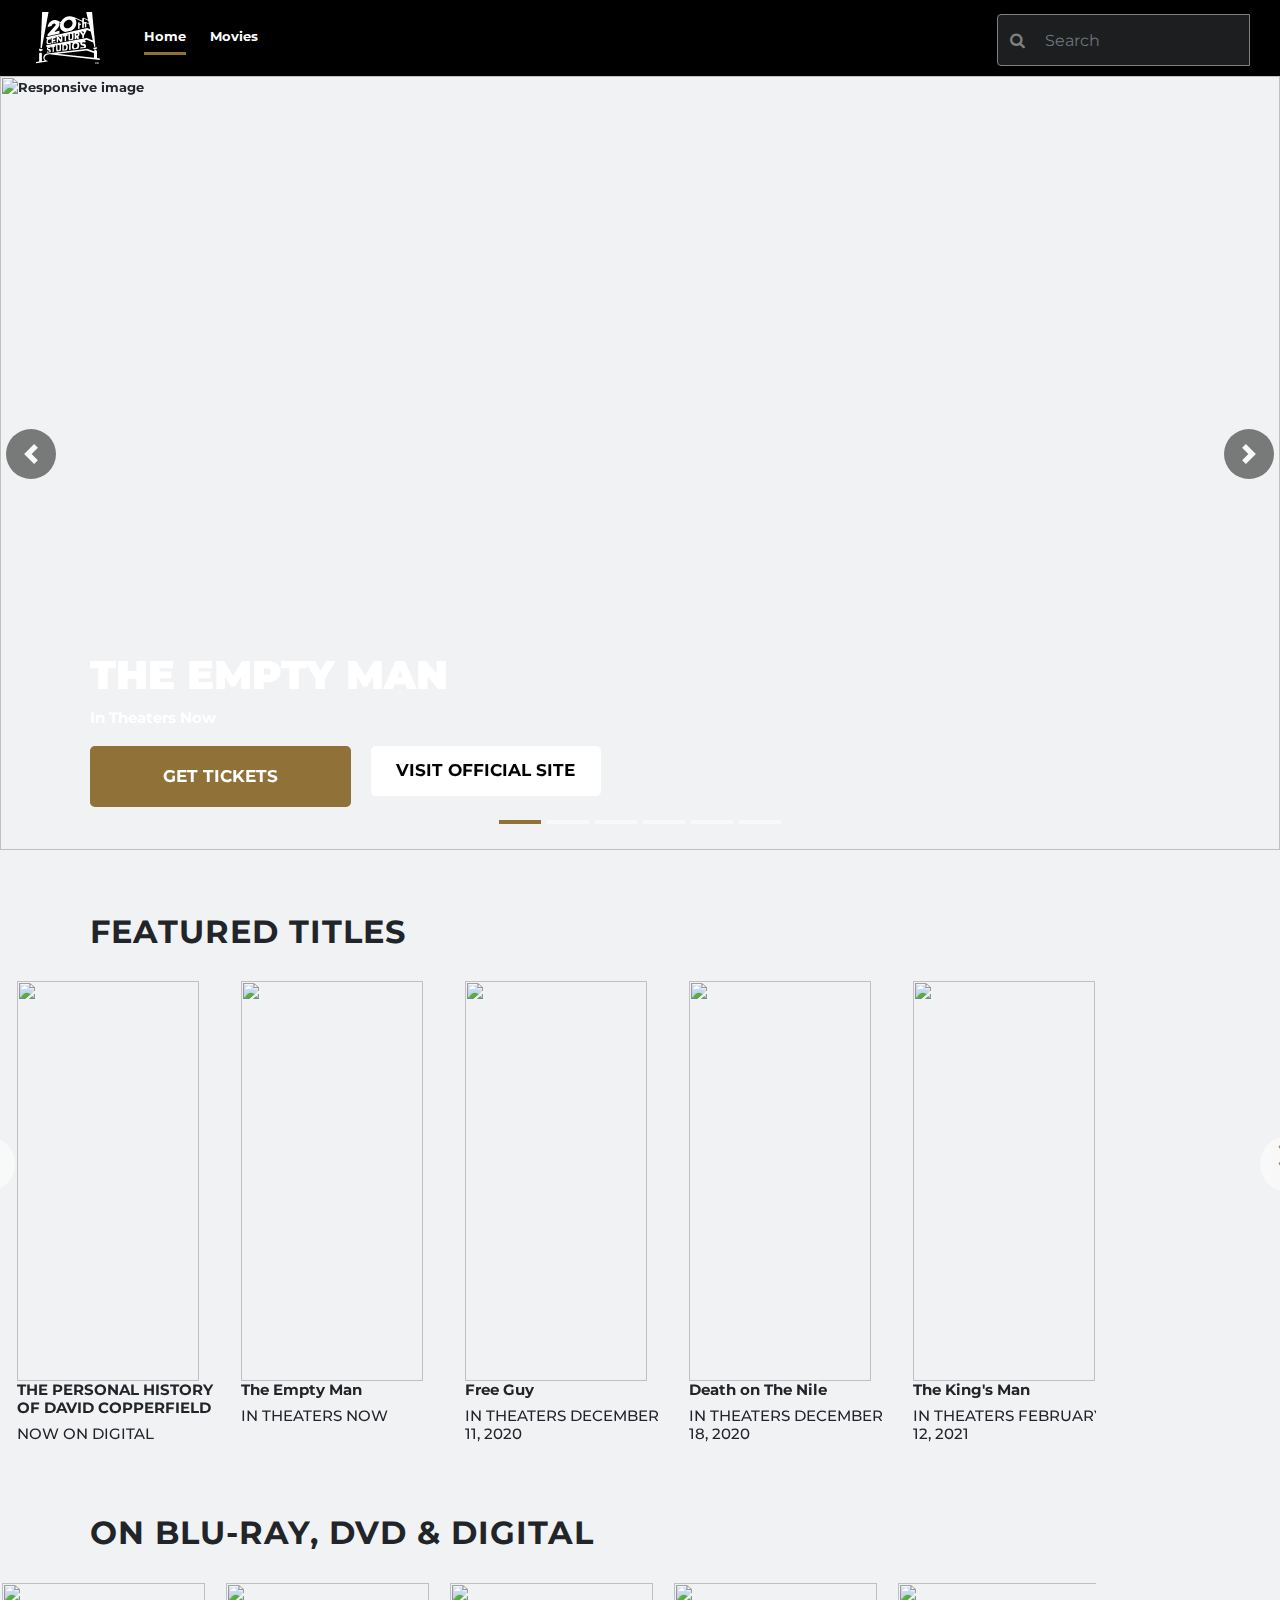
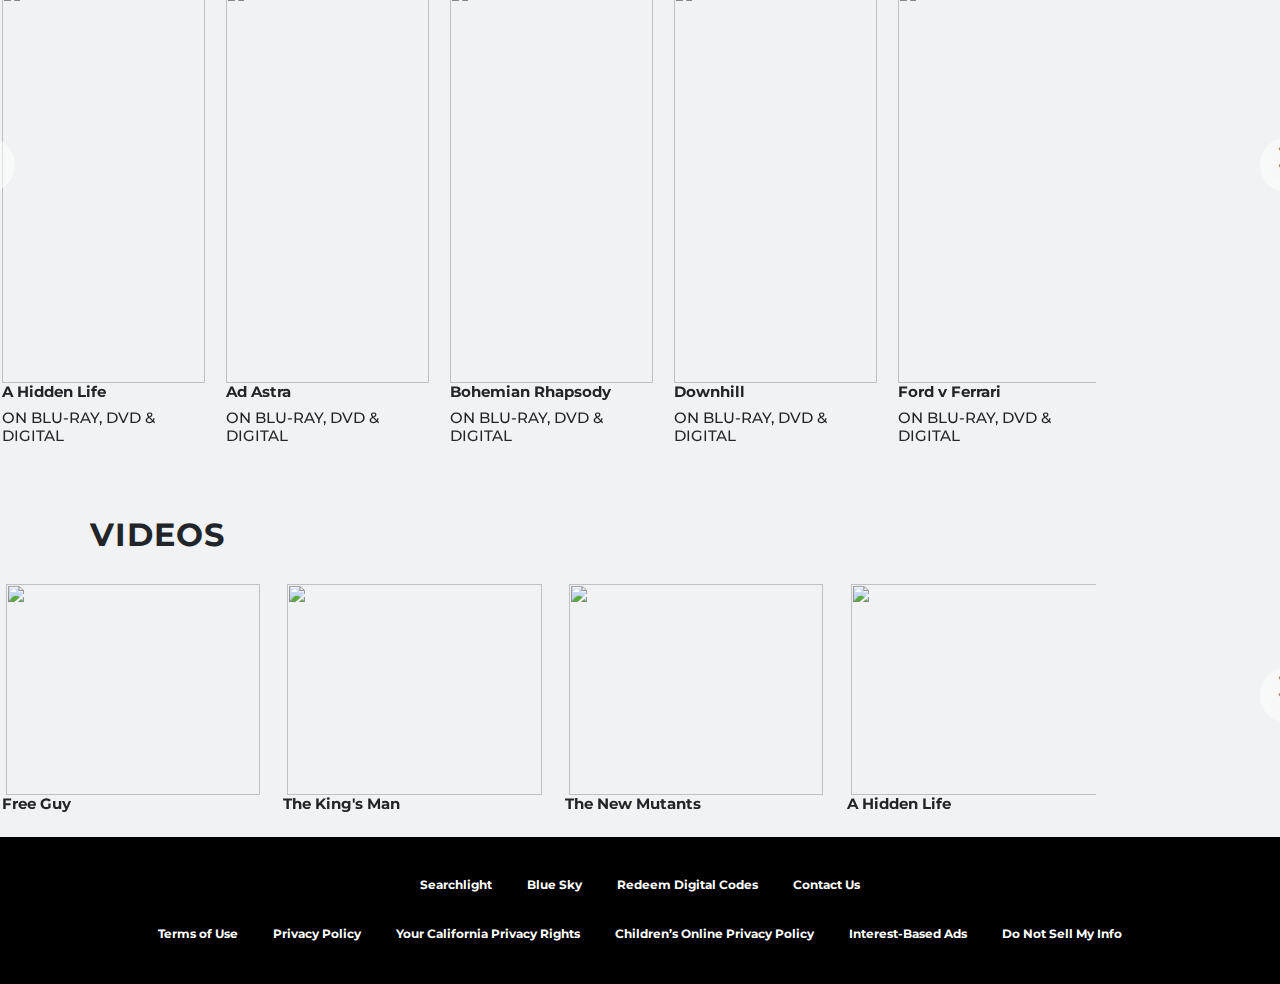
==== commit cad44e8c: "update" ====
--- a/index.html
+++ b/index.html
@@ -13,300 +13,9 @@
     <script src="https://cdn.jsdelivr.net/npm/popper.js@1.16.0/dist/umd/popper.min.js"></script>
     <script src="https://stackpath.bootstrapcdn.com/bootstrap/4.5.0/js/bootstrap.min.js"></script>
   <!--VIDEO SLIDE PART-->
+    <link rel="stylesheet" href="index.css">
     <title>20th Century Studios | Official Site</title>
 </head>
-<style>
-		@import url('https://fonts.googleapis.com/css2?family=Montserrat:wght@400;500&display=swap');        
-		body {
-    font-family: "Montserrat", sans-serif;
-    font-weight: bolder;
-    font-size: 1vw;
-    background-color: #f1f2f3;
-    }
-    #home,#movies{
-          color: #fff;
-      }
-      #home:hover, #category:hover,.icon:hover{
-          color: #907137;
-      }
-      #s1,#s2{
-          background: #1d1e1f;
-      }
-
-      #s2{
-        border: transparent;
-      }
-      .input-group-text{
-        border: grey 1px solid;
-      }
-      .icon{
-        color: grey;
-      }
-      .footer{
-      background-color: #000;
-      font-size: 0.9vw;
-      }
-      #head{
-        font-size: 2vw;
-        margin: 30px 0px 30px 0px;
-      }
-      #category, .category{
-        cursor: pointer;
-        font-size: 1vw;
-        text-decoration: none;
-        color: #000;
-        display: inline-block;
-        margin-left: 9px;
-        margin-right: 9px;
-      }
-      ul{
-        list-style: none;
-        padding-left: 0;
-      }
-      .btn-gold{
-        font-size: 1.2vw;
-        background-color: #907137;
-        color: #f1f2f3;
-      }
-      .foot,
-      #foot {
-        text-align: center;
-        color: white;
-        display: inline-block;
-        text-decoration: none;
-      }
-      #foot2 {
-        color: white;
-        display: inline-block;
-        text-decoration: none;
-      }
-      .cov{
-        overflow: hidden; 
-      }
-      .mll{
-        margin-left: 20px;
-      }
-      a:hover{
-        border-bottom:none;
-        text-decoration: none;
-      }
-      .button-clicked{
-          content: '';
-          position: relative;
-          top: 6px;
-          left: 50%;
-          display: block;
-          width: 100%;
-          height: 3px;
-          transform: translateX(-50%);
-          background-color: #907137;
-        }
-      .button-clicked1{
-        border-bottom: 3px solid #000;
-      }
-      .input-group-text:focus-within{
-        border: #907137 solid 1px;
-      }
-      .nav-item{
-        cursor: pointer;
-      }
-      #firstbutton {
-			  float: left;
-			  display: inline;
-			  padding: 15px 70px;
-			  margin: 0 0 30 0;
-			  font-size: 17px;
-			  font-weight: 700;
-        color: white;
-        background-color: #907137;
-        border: solid #907137;
-      }
-      #firstbutton:hover {
-        background-color: #85662e;
-        border: solid #85662e;
-      }
-      #secondbutton {
-			  float: left;
-			  display: inline;
-			  padding: 15px 45px;
-			  margin: 0 0 0 30;
-			  font-size: 17px;
-			  font-weight: 700;
-        color: black;
-        background-color: white;
-        border: white;
-      }
-		  h5 {
-			text-align: left;
-			font-size: 50px;
-			font-weight: 900;
-			font-style: normal;
-      font-display: swap;
-		}
-    #moviename {
-      font-size: 40px;
-			font-weight: 900;
-			font-style: normal;
-      font-display: swap;
-    }
-		#status {
-			text-align: left;
-			font-size: 15px;
-			font-weight: 700;
-			font-style: normal;
-      font-display: swap;
-		}
-		.carousel-indicators li {
-			height: 4px;
-      width: 42px;
-		}
-		.carousel-indicators li:hover {
-			background-color: #D2D2D2;
-		}
-		.carousel-indicators .active {
-    		background-color: #907137;
-		}
-		.carousel-indicators .active:hover {
-			background-color: #725621;
-		}
-		.carousel-control-prev-icon, .carousel-control-next-icon {
-  			height: 50px;
-  			width: 50px;
-  			background-color: black;
-  			background-size: 40%, 40%;
-  			border-radius: 100%;
-		}
-		.carousel .item {
-            color: black;
-            text-align: left;
-            overflow: hidden;
-        }
-        .carousel .item .img-box {
-            height: 370px;
-            width: 300px;
-            position: relative;
-            display: flex;
-            align-items: left;
-        }
-        .carousel .item img {	
-            max-width: 90%;
-            max-height: 100%;
-            position: absolute;
-            /*left: 10;
-            right: 10;*/
-            display: flex;
-            align-items: left;
-            margin-left:6%;
-            
-        }
-        #carousel-control-prev-1, #carousel-control-next-1 {
-            height: 54px;
-            width: 50px;
-            border-radius: 100%;
-            margin-top: 39vh;
-            margin-left: 0.5vw;
-            margin-right: 0.5vw;
-        }
-        #carousel-control-prev-2  {
-            height: 54px;
-            width: 50px;
-            background: #ffffff;
-            left: 1vw;
-            /*margin-right: 20px;
-            padding-top: 2vh;*/
-            border-radius: 100%;
-            /*margin-top: 20vh;*/
-        }
-        #carousel-control-next-2  {
-            height: 54px;
-            width: 50px;
-            background: #ffffff;
-            right: -9vw;
-            /*margin-right: 20px;
-            padding-top: 2vh;*/
-            border-radius: 100%;
-            /*margin-top: 20vh;*/
-        }
-        #carousel-control-prev-3  {
-            height: 54px;
-            width: 50px;
-            background: #ffffff;
-            left: 1;
-            top: -8vh;
-            /*margin-right: 20px;
-            padding-top: 2vh;*/
-            border-radius: 100%;
-            /*margin-top: 20vh;*/
-        }
-        #carousel-control-next-3  {
-            height: 54px;
-            width: 50px;
-            background: #ffffff;
-            right: -9vw;
-            top: -8vh;
-            /*margin-right: 20px;
-            padding-top: 2vh;*/
-            border-radius: 100%;
-            /*margin-top: 20vh;*/
-        }
-        /*#carousel-control-prev-3, #carousel-control-next-3 {
-            height: 54px;
-            width: 50px;
-            background: #ffffff;
-            padding-top: 2vh;
-            margin-top: -33.2px;
-            border-radius: 100%;
-        }*/
-        .carousel-caption {
-            margin-left: -8vw;
-            margin-bottom: -3vh;
-        }
-        #carousel-control-prev-2:hover, #carousel-control-next-2:hover, 
-        #carousel-control-prev-3:hover, #carousel-control-next-3:hover {
-            background: #f0f0f0;
-        }
-        .carousel-control-prev i, .carousel-control-next i{
-            font-size: 36px;
-            position: absolute;
-            display: inline-block;
-            margin: -19 0 0 0;
-            left: 0;
-            right: 0;
-            color: rgb(32, 32, 32);
-            text-shadow: none;
-            font-weight: bold;
-        }
-        .carousel-item {
-          object-fit: cover;
-          object-position: 50% 10%;
-          overflow: hidden;
-        }
-		    .no-gutters{
-          width:100%;
-          margin-left: 13.5vw;
-        }
-		    h6 {
-			    font-size: 15px;
-          margin-left: 1vw;
-		    }
-        .buttcontent{
-            margin-left: 7vw;
-            margin-top: 3vh;
-            margin-bottom: -30px;
-        }
-        #poster {
-            max-width: 17.5vw;
-        }
-        #poster:hover {
-          transition: transform .5s ease-out;
-          transform: scale(1.03);   
-          filter: contrast(1.08);
-        }
-        #videos {
-            max-width: 22vw;
-        }
-        
-</style>
 <body>
     <!----------------------------Navigator-------------------->
     <nav class="navbar navbar-expand-md sticky-top" style="background-color: #000000;">
@@ -354,7 +63,7 @@
         	</ol>
         <div class="carousel-inner">
               <div class="carousel-item">
-            	<img src="https://lumiere-a.akamaihd.net/v1/images/hb_20cs_thenewmutants_36b7cb6f.jpeg?region=0,0,2048,878" class="d-block w-100" alt="..." style="width: 100%; height: 85vh;">
+            	<img id="img-cover" src="https://lumiere-a.akamaihd.net/v1/images/hb_20cs_thenewmutants_36b7cb6f.jpeg?region=0,0,2048,878" class="d-block w-100" alt="..." style="width: 100%; height: 85vh;">
             	<div class="carousel-caption d-none d-sm-block">
               		<h5 id="moviename">THE NEW MUTANTS</h5>
               		<p id="status">Now On Digital and Blu-Ray™. New on 4K Ultra HD™</p>
@@ -363,16 +72,30 @@
             	</div>
           	</div>
               <div class="carousel-item">
-                <img src="https://lumiere-a.akamaihd.net/v1/images/hb_20cs_tplodavidcopperfield_20514_a2e22704.jpeg?region=0,0,2048,878" class="d-block w-100" alt="..." style="width: 100%; height: 85vh;">
+                <img id="img-cover" src="https://lumiere-a.akamaihd.net/v1/images/hb_20cs_tplodavidcopperfield_20514_a2e22704.jpeg?region=0,0,2048,878" class="d-block w-100" alt="..." style="width: 100%; height: 85vh;">
                 <div class="carousel-caption d-none d-sm-block">
                   <h5 id="moviename">THE PERSONAL HISTORY OF DAVID COPPERFIELD</h5>
                   <p id="status">Now only on Digital</p>
-                  <button type="button" id="firstbutton" class="btn btn-primary btn-lg">WATCH TRAILER</button>
+                  <!--Watch Modal-->
+                  <button type="button" id="watch-bt" class="btn btn-primary btn-lg mt-1 mr-3 ml-4 col-12 col-sm-12 col-md-6" data-toggle="modal" data-target="#watch-modal">WATCH TRAILER</button>
+                  <div class="modal fade" id="watch-modal" tabindex="-1" role="dialog" aria-labelledby="watch-modalTitle" aria-hidden="true">
+                    <div class="modal-dialog modal-dialog-centered modal-lg" role="document">
+                      <div class="modal-content mb-0 p-0" id="watch-modal-content">
+                          <div class="modal-body">
+                              <button type="button" class="close" data-dismiss="modal" aria-label="Close">
+                                  <span aria-hidden="true">&times;</span>
+                              </button>
+                              <div class="embed-responsive embed-responsive-16by9" id="inwatch-modal1"></div>
+                          </div>
+                      </div>
+                    </div>
+                  </div>
+                  <!--Watch Modal-->
                   <button type="button" id="secondbutton" class="btn btn-primary btn-lg">VISIT OFFICIAL SITE</button>
                 </div>
             </div>
             <div class="carousel-item active">
-            	<img src="https://lumiere-a.akamaihd.net/v1/images/hb_20cs_theemptyman_20320_95844c46.jpeg?region=0,0,2048,878" class="d-block w-100" alt="Responsive image" style="width: 100%; height: 86vh;">
+            	<img id="img-cover" src="https://lumiere-a.akamaihd.net/v1/images/hb_20cs_theemptyman_20320_95844c46.jpeg?region=0,0,2048,878" class="d-block w-100" alt="Responsive image" style="width: 100%; height: 86vh;">
             	<div class="carousel-caption d-none d-sm-block">
               		<h5 id="moviename">THE EMPTY MAN</h5>
               		<p id="status">In Theaters Now</p>
@@ -381,29 +104,71 @@
             	</div>
               </div>
           	<div class="carousel-item">
-            	<img src="https://lumiere-a.akamaihd.net/v1/images/hb_20cs_freeguy_20091_4208baba.jpeg?region=0,0,2048,878" class="d-block w-100" alt="..." style="width: 100%; height: 85vh;">
+            	<img id="img-cover" src="https://lumiere-a.akamaihd.net/v1/images/hb_20cs_freeguy_20091_4208baba.jpeg?region=0,0,2048,878" class="d-block w-100" alt="..." style="width: 100%; height: 85vh;">
             	<div class="carousel-caption d-none d-sm-block">
               		<h5 id="moviename">FREE GUY</h5>
-              		<p id="status">In Theaters December 11, 2020</p>
-              		<button type="button" id="firstbutton" class="btn btn-primary btn-lg">WATCH TRAILER</button>
+                  <p id="status">In Theaters December 11, 2020</p>
+                  <!--Watch Modal-->
+              		<button type="button" id="watch-bt" class="btn btn-primary btn-lg mt-1 mr-3 ml-4 col-12 col-sm-12 col-md-6" data-toggle="modal" data-target="#watch-modal">WATCH TRAILER</button>
+                  <div class="modal fade" id="watch-modal" tabindex="-1" role="dialog" aria-labelledby="watch-modalTitle" aria-hidden="true">
+                    <div class="modal-dialog modal-dialog-centered modal-lg" role="document">
+                      <div class="modal-content mb-0 p-0" id="watch-modal-content">
+                          <div class="modal-body">
+                              <button type="button" class="close" data-dismiss="modal" aria-label="Close">
+                                  <span aria-hidden="true">&times;</span>
+                              </button>
+                              <div class="embed-responsive embed-responsive-16by9" id="inwatch-modal2"></div>
+                          </div>
+                      </div>
+                    </div>
+                  </div>
+                  <!--Watch Modal-->
               		<button type="button" id="secondbutton" class="btn btn-primary btn-lg">VISIT OFFICIAL SITE</button>
             	</div>
               </div>
           	<div class="carousel-item">
-              	<img src="https://lumiere-a.akamaihd.net/v1/images/hb_20cs_deathonthenile_19923_2_cb3d7374.jpeg?region=0,0,2048,878" class="d-block w-100" alt="..." style="width: 100%; height: 85vh;">
+              	<img id="img-cover" src="https://lumiere-a.akamaihd.net/v1/images/hb_20cs_deathonthenile_19923_2_cb3d7374.jpeg?region=0,0,2048,878" class="d-block w-100" alt="..." style="width: 100%; height: 85vh;">
               	<div class="carousel-caption d-none d-sm-block">
                 		<h5 id="moviename">DEATH ON THE NILE</h5>
-                		<p id="status">In Theaters December 18, 2020</p>
-                		<button type="button" id="firstbutton" class="btn btn-primary btn-lg">WATCH TRAILER</button>
+                    <p id="status">In Theaters December 18, 2020</p>
+                    <!--Watch Modal-->
+                		<button type="button" id="watch-bt" class="btn btn-primary btn-lg mt-1 mr-3 ml-4 col-12 col-sm-12 col-md-6" data-toggle="modal" data-target="#watch-modal">WATCH TRAILER</button>
+                  <div class="modal fade" id="watch-modal" tabindex="-1" role="dialog" aria-labelledby="watch-modalTitle" aria-hidden="true">
+                    <div class="modal-dialog modal-dialog-centered modal-lg" role="document">
+                      <div class="modal-content mb-0 p-0" id="watch-modal-content">
+                          <div class="modal-body">
+                              <button type="button" class="close" data-dismiss="modal" aria-label="Close">
+                                  <span aria-hidden="true">&times;</span>
+                              </button>
+                              <div class="embed-responsive embed-responsive-16by9" id="inwatch-modal3"></div>
+                          </div>
+                      </div>
+                    </div>
+                  </div>
+                  <!--Watch Modal-->
                 		<button type="button" id="secondbutton" class="btn btn-primary btn-lg">VISIT OFFICIAL SITE</button>
               	</div>
             </div>
             <div class="carousel-item">
-              	<img src="https://lumiere-a.akamaihd.net/v1/images/hb_20cs_thekingsman_20186_0b945a3b.jpeg?region=0,0,2048,878" class="d-block w-100" alt="..." style="width: 100%; height: 85vh;">
+              	<img id="img-cover" src="https://lumiere-a.akamaihd.net/v1/images/hb_20cs_thekingsman_20186_0b945a3b.jpeg?region=0,0,2048,878" class="d-block w-100" alt="..." style="width: 100%; height: 85vh;">
               	<div class="carousel-caption d-none d-sm-block">
                 		<h5 id="moviename">THE KING'S MAN</h5>
-                		<p id="status">In Theaters February 12, 2021</p>
-                		<button type="button" id="firstbutton" class="btn btn-primary btn-lg">WATCH TRAILER</button>
+                    <p id="status">In Theaters February 12, 2021</p>
+                    <!--Watch Modal-->
+                		<button type="button" id="watch-bt" class="btn btn-primary btn-lg mt-1 mr-3 ml-4 col-12 col-sm-12 col-md-6" data-toggle="modal" data-target="#watch-modal">WATCH TRAILER</button>
+                  <div class="modal fade" id="watch-modal" tabindex="-1" role="dialog" aria-labelledby="watch-modalTitle" aria-hidden="true">
+                    <div class="modal-dialog modal-dialog-centered modal-lg" role="document">
+                      <div class="modal-content mb-0 p-0" id="watch-modal-content">
+                          <div class="modal-body">
+                              <button type="button" class="close" data-dismiss="modal" aria-label="Close">
+                                  <span aria-hidden="true">&times;</span>
+                              </button>
+                              <div class="embed-responsive embed-responsive-16by9" id="inwatch-modal4"></div>
+                          </div>
+                      </div>
+                    </div>
+                  </div>
+                  <!--Watch Modal-->
                 		<button type="button" id="secondbutton" class="btn btn-primary btn-lg">VISIT OFFICIAL SITE</button>
               	</div>
             </div>
@@ -419,14 +184,14 @@
       </div>
     </div>
 	<!-------------------------Carousel--------------------------->
-    <!-----------------------featured titles---------------------------------->
+  <!-----------------------featured titles---------------------------------->
     <div class="buttcontent"></br>
         <h2><b>FEATURED TITLES</b></h2></br>
     </div>
 	<div class="container my-3">
         <div id="recipeCarousel" class="carousel slide" data-ride="carousel" style="width: 100%;">
             <div class="carousel-inner" style="width: 100vw; margin-left:-21vw;">
-                <div class="carousel-item row no-gutters active" id="col-recom1" style="width: 100%;"></div>
+                <div class="carousel-item row no-gutters active col-12 col-sm-12 col-md-6 col-lg-12" id="col-recom1" style="width: 100%;"></div>
                 <div class="carousel-item row no-gutters" id="col-recom2" style="width: 100%;"></div>
                 <div class="carousel-item row no-gutters" id="col-recom3" style="width: 100%;"></div>
             </div>
@@ -476,7 +241,7 @@
                 <i class="fa fa-angle-right"></i>
             </a>
 		</div>
-	</div>
+  </div>
 	<script>
         let requestURL = '20cenData.json'; 
         let request = new XMLHttpRequest(); 
@@ -488,6 +253,24 @@
         request.send(); 
         
         function dataReportStatus(data) {
+
+          /*Watch Modal*/
+          let watchmodal1 = "";
+                watchmodal1 += '<iframe class="embed-responsive-item" src="' + data[0].trailer_url + '" allowfullscreen></iframe>';
+                document.querySelector("#inwatch-modal1").innerHTML += watchmodal1;
+
+          let watchmodal2 = "";
+                watchmodal2 += '<iframe class="embed-responsive-item" src="' + data[2].trailer_url + '" allowfullscreen></iframe>';
+                  document.querySelector("#inwatch-modal2").innerHTML += watchmodal2;
+
+          let watchmodal3 = "";
+                watchmodal3 += '<iframe class="embed-responsive-item" src="' + data[3].trailer_url + '" allowfullscreen></iframe>';
+                document.querySelector("#inwatch-modal3").innerHTML += watchmodal3;
+
+          let watchmodal4 = "";
+                watchmodal4 += '<iframe class="embed-responsive-item" src="' + data[4].trailer_url + '" allowfullscreen></iframe>';
+                document.querySelector("#inwatch-modal4").innerHTML += watchmodal4;
+          /*Watch Modal*/
 
             let recom = "";
                     for(var i=0; i<5; i++){
@@ -610,4 +393,4 @@
       </footer>
 	<!-----------------------footer---------------------------------->
 </body>
-</html>
+</html>--- a/index.css
+++ b/index.css
@@ -0,0 +1,345 @@
+@import url('https://fonts.googleapis.com/css2?family=Montserrat:wght@400;500&display=swap');        
+		body {
+    font-family: "Montserrat", sans-serif;
+    font-weight: bolder;
+    font-size: 1vw;
+    background-color: #f1f2f3;
+    }
+    #home,#movies{
+          color: #fff;
+      }
+      #home:hover, #category:hover,.icon:hover{
+          color: #907137;
+      }
+      #s1,#s2{
+          background: #1d1e1f;
+      }
+      #s2{
+        border: transparent;
+      }
+      .input-group-text{
+        border: grey 1px solid;
+      }
+      .icon{
+        color: grey;
+      }
+      .footer{
+      background-color: #000;
+      font-size: 0.9vw;
+      }
+      #head{
+        font-size: 2vw;
+        margin: 30px 0px 30px 0px;
+      }
+      #category, .category{
+        cursor: pointer;
+        font-size: 1vw;
+        text-decoration: none;
+        color: #000;
+        display: inline-block;
+        margin-left: 9px;
+        margin-right: 9px;
+      }
+      ul{
+        list-style: none;
+        padding-left: 0;
+      }
+      .btn-gold{
+        font-size: 1.2vw;
+        background-color: #907137;
+        color: #f1f2f3;
+      }
+      .foot,
+      #foot {
+        text-align: center;
+        color: white;
+        display: inline-block;
+        text-decoration: none;
+      }
+      #foot2 {
+        color: white;
+        display: inline-block;
+        text-decoration: none;
+      }
+      .cov{
+        overflow: hidden; 
+      }
+      .mll{
+        margin-left: 20px;
+      }
+      a:hover{
+        border-bottom:none;
+        text-decoration: none;
+      }
+        .button-clicked{
+            content: '';
+            position: relative;
+            top: 6px;
+            left: 50%;
+            display: block;
+            width: 100%;
+            height: 3px;
+            transform: translateX(-50%);
+            background-color: #907137;
+        }
+        .button-clicked1{
+            border-bottom: 3px solid #000;
+        }
+        .input-group-text:focus-within{
+            border: #907137 solid 1px;
+        }
+        .nav-item{
+            cursor: pointer;
+        }
+        #firstbutton {
+		    float: left;
+            display: inline;
+            padding: 15px 70px;
+            margin: 0 0 30 0;
+            font-size: 17px;
+            font-weight: 700;
+            color: white;
+            background-color: #907137;
+            border: solid #907137;
+            position: relative;
+        }
+        #firstbutton:hover {
+            background-color: #85662e;
+            border: solid #85662e;
+        }
+        #secondbutton {
+            width: 230px;
+            height: 50px;
+		    float: left;
+		    display: inline;
+		    margin: 0 4px 0 20;
+	        font-size: 17px;
+		    font-weight: 700;
+            color: black;
+            background-color: white;
+            border: white;
+            position: relative;
+        }
+		h5 {
+			text-align: left;
+			font-size: 50px;
+			font-weight: 900;
+			font-style: normal;
+            font-display: swap;
+		}
+        #moviename {
+            font-size: 40px;
+			font-weight: 900;
+			font-style: normal;
+            font-display: swap;
+        }
+		#status {
+			text-align: left;
+			font-size: 15px;
+			font-weight: 700;
+			font-style: normal;
+            font-display: swap;
+		}
+		.carousel-indicators li {
+			height: 4px;
+            width: 42px;
+            position: relative;
+		}
+		.carousel-indicators li:hover {
+			background-color: #D2D2D2;
+		}
+		.carousel-indicators .active {
+    		background-color: #907137;
+		}
+		.carousel-indicators .active:hover {
+			background-color: #725621;
+		}
+		.carousel-control-prev-icon, .carousel-control-next-icon {
+  			height: 50px;
+  			width: 50px;
+  			background-color: black;
+  			background-size: 40%, 40%;
+  			border-radius: 100%;
+		}
+		.carousel .item {
+            color: black;
+            text-align: left;
+            overflow: hidden;
+        }
+        .carousel .item .img-box {
+            height: 370px;
+            width: 300px;
+            position: relative;
+            display: flex;
+            align-items: left;
+        }
+        .carousel .item img {	
+            max-width: 90%;
+            max-height: 100%;
+            position: relative;
+            display: flex;
+            align-items: left;
+            margin-left:6%;   
+        }
+        #carousel-control-prev-1, #carousel-control-next-1 {
+            height: 54px;
+            width: 50px;
+            border-radius: 100%;
+            margin-top: 39vh;
+            margin-left: 0.5vw;
+            margin-right: 0.5vw;
+        }
+        #carousel-control-prev-2  {
+            height: 54px;
+            width: 50px;
+            background: #ffffff;
+            left: 1vw;
+            border-radius: 100%;
+        }
+        #carousel-control-next-2  {
+            height: 54px;
+            width: 50px;
+            background: #ffffff;
+            right: -9vw;
+            border-radius: 100%;
+        }
+        #carousel-control-prev-3  {
+            height: 54px;
+            width: 50px;
+            background: #ffffff;
+            left: 1;
+            top: -8vh;
+            border-radius: 100%;
+        }
+        #carousel-control-next-3  {
+            height: 54px;
+            width: 50px;
+            background: #ffffff;
+            right: -9vw;
+            top: -8vh;
+            border-radius: 100%;
+
+        }
+        .carousel-caption {
+            margin-left: -8vw;
+            margin-bottom: -3vh;
+        }
+        #carousel-control-prev-2:hover, #carousel-control-next-2:hover, 
+        #carousel-control-prev-3:hover, #carousel-control-next-3:hover {
+            background: #f0f0f0;
+        }
+        .carousel-control-prev i, .carousel-control-next i{
+            font-size: 36px;
+            position: absolute;
+            display: inline-block;
+            margin: -19 0 0 0;
+            left: 0;
+            right: 0;
+            color: rgb(32, 32, 32);
+            text-shadow: none;
+            font-weight: bold;
+        }
+        .carousel-item {
+          object-fit: cover;
+          object-position: 50% 10%;
+          overflow: hidden;
+        }
+		    .no-gutters{
+          width:100%;
+          margin-left: 13.5vw;
+        }
+		    h6 {
+			    font-size: 15px;
+          margin-left: 1vw;
+		    }
+        .buttcontent{
+            margin-left: 7vw;
+            margin-top: 3vh;
+            margin-bottom: -30px;
+            letter-spacing: 1px;
+            font-size: 1.5rem;
+        }
+        #poster {
+            max-width: 17.5vw;
+        }
+        #poster:hover {
+          transition: transform .5s ease-out;
+          transform: scale(1.03);   
+          filter: contrast(1.08);
+        }
+        #videos {
+            max-width: 22vw;
+        }
+        .modal-content {
+          background-color: black;
+          border-color: whitesmoke;
+          border-radius: 0%;
+          color: white;
+        }
+        #watch-modal-content {
+          background-color: transparent;
+          border: transparent;
+        }
+        .close {
+          color: whitesmoke;
+          font-size: 40px;
+          font-weight: 100;
+          opacity: 0.1;
+        }
+        :hover .close {
+          color: whitesmoke;
+          opacity: 0.5;
+        }
+        .modal-content {
+          background-color: black;
+          border-color: whitesmoke;
+          border-radius: 0%;
+          color: white;
+        }
+        #watch-bt {
+          width: 230px;
+          height: 50px;
+          float: left;
+          padding: 5 0 0 0;
+          margin-top: 50px;
+          /*margin: 50px 50px 75px 100px;*/
+		  font-size: 17px;
+		  font-weight: 700;
+          color: white;
+          background-color: #907137;
+          border: solid #907137;
+          position: relative;
+        }
+        #watch-bt:hover {
+          display: inline;
+          width: 230px;
+          height: 50px;
+          font-size: 17px;
+          font-weight: 700;
+          background-color: #85662e;
+          border: 3px solid #85662e;
+          box-shadow: none;
+        }
+        @media screen and (max-width:768px) {
+            .carousel-item {
+                width: 768px;
+                height: 329px;
+            }
+            #poster{
+                width: 50vw;
+                overflow: hidden;
+                margin-bottom: 7px;
+                height:55vw;
+                display: flex;
+            }
+            #watch-bt {
+                margin-right: 10px;
+            }
+            #col-recom1 {
+                width: 100%;
+               
+            }
+            #videos {
+                max-width: 30vw;
+            }
+        }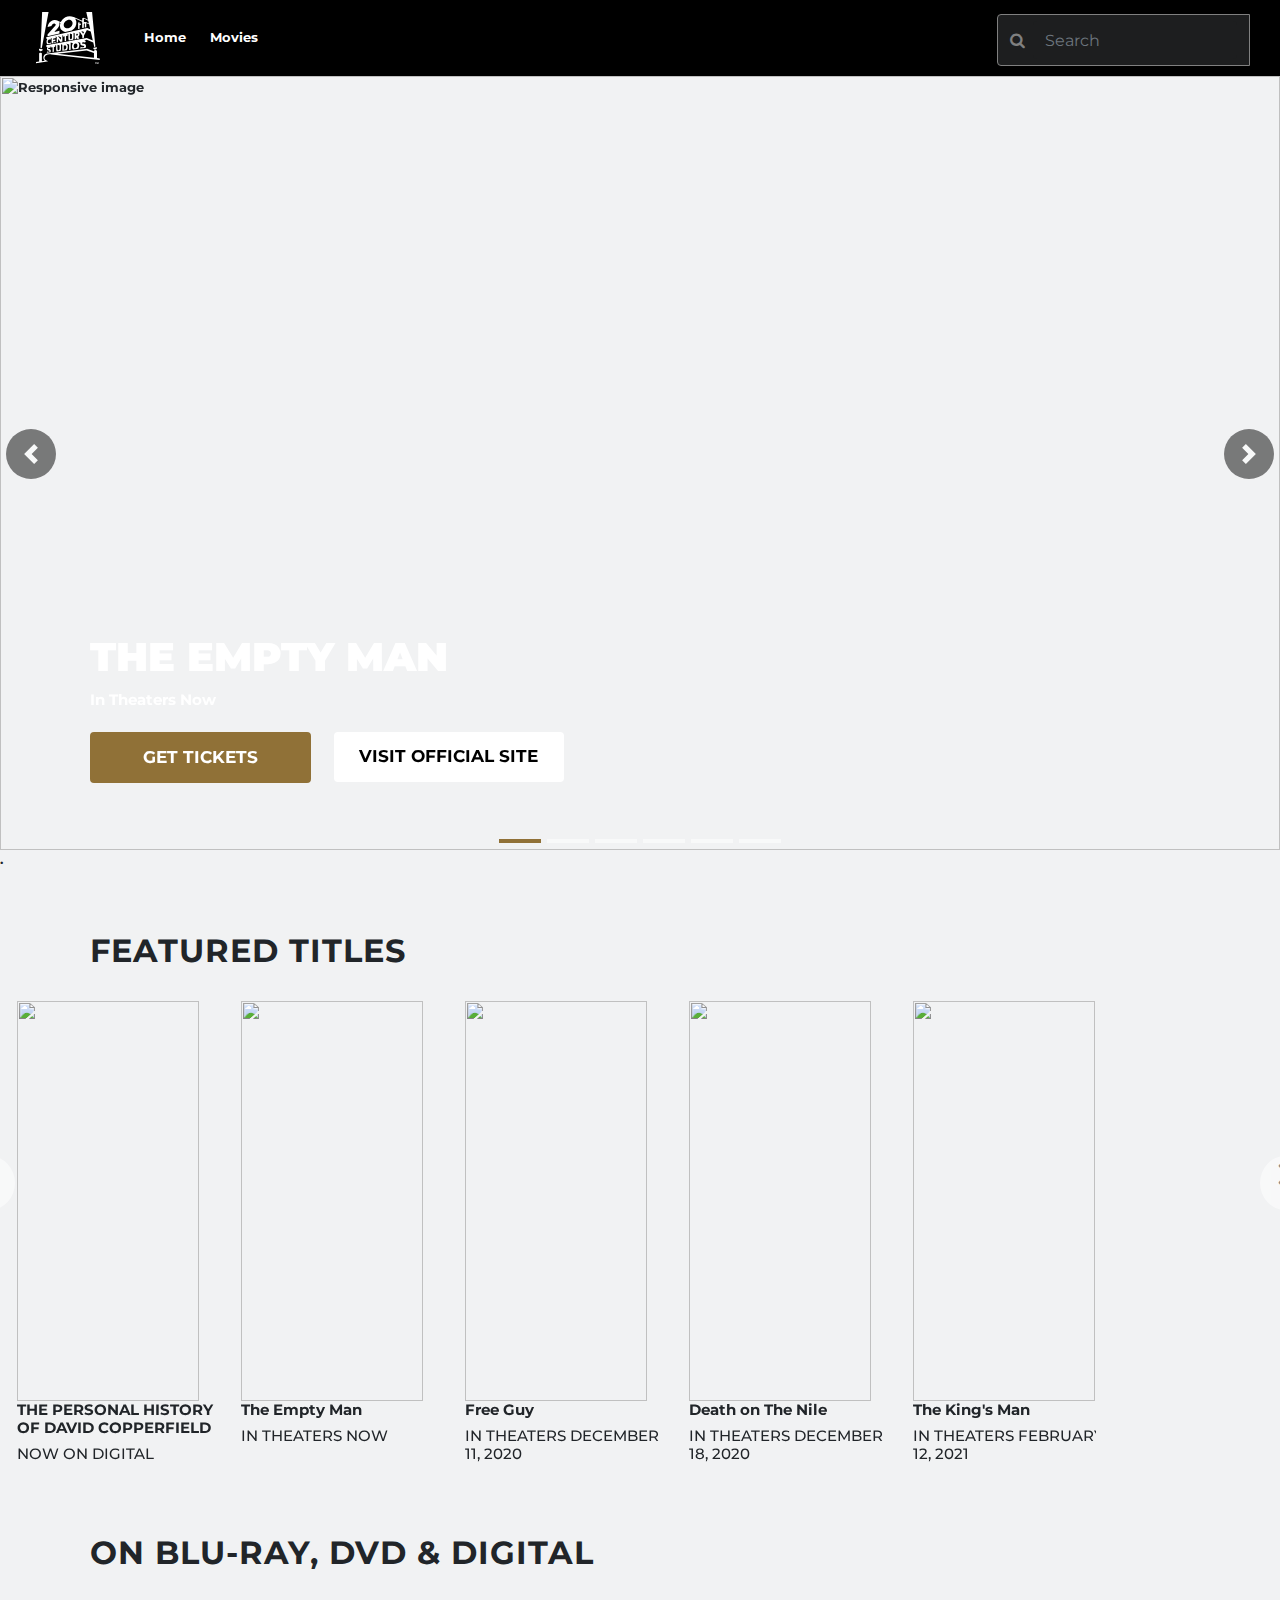
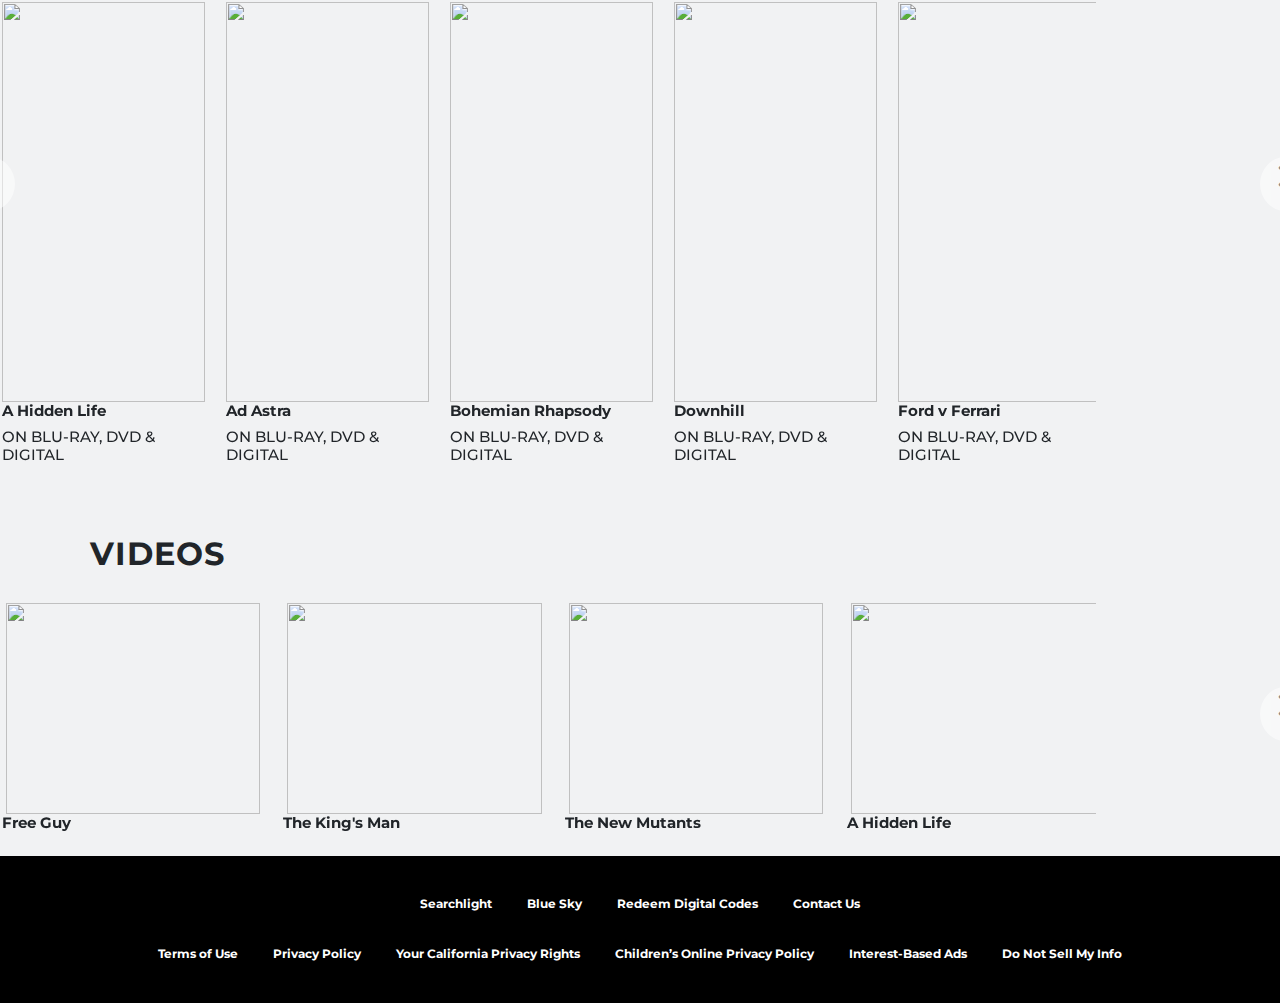
==== commit 6d3a2c99: "respon malaew" ====
--- a/index.html
+++ b/index.html
@@ -18,7 +18,7 @@
 </head>
 <body>
     <!----------------------------Navigator-------------------->
-    <nav class="navbar navbar-expand-md sticky-top" style="background-color: #000000;">
+    <nav class="navbar navbar-expand sticky-top" style="background-color: #000000;">
         <a class="mll mt-1 mb-1" href="#">
             <img src="logo_20.svg" style="width: 65%;"/>
         </a>
@@ -42,42 +42,36 @@
                 </span>
               </div>
               </div>
-              <script>
-                $(".navhome").after(function() {
-                $(".navhome").addClass('button-clicked');
-                $(".navmov").addClass('button-clicked1');
-                });
-              </script>
     </nav>
     <!-------------------------Navigator-------------------------->
     <!-------------------------Carousel--------------------------->
     <div class="bd-example">
       	<div id="carouselExampleCaptions" class="carousel slide" data-ride="carousel">
-        	<ol class="carousel-indicators">
+        	<ol class="keet carousel-indicators">
           		<li data-target="#carouselExampleCaptions" data-slide-to="0" class="active"></li>
           		<li data-target="#carouselExampleCaptions" data-slide-to="1"></li>
           		<li data-target="#carouselExampleCaptions" data-slide-to="2"></li>
           		<li data-target="#carouselExampleCaptions" data-slide-to="3"></li>
           		<li data-target="#carouselExampleCaptions" data-slide-to="4"></li>
           		<li data-target="#carouselExampleCaptions" data-slide-to="5"></li>
-        	</ol>
+          </ol>
         <div class="carousel-inner">
               <div class="carousel-item">
             	<img id="img-cover" src="https://lumiere-a.akamaihd.net/v1/images/hb_20cs_thenewmutants_36b7cb6f.jpeg?region=0,0,2048,878" class="d-block w-100" alt="..." style="width: 100%; height: 85vh;">
-            	<div class="carousel-caption d-none d-sm-block">
+            	<div class="row carousel-caption d-none d-block ">
               		<h5 id="moviename">THE NEW MUTANTS</h5>
               		<p id="status">Now On Digital and Blu-Ray™. New on 4K Ultra HD™</p>
-              		<button type="button" id="firstbutton" class="btn btn-primary btn-lg">GET TICKETS</button>
-              		<button type="button" id="secondbutton" class="btn btn-primary btn-lg">VISIT OFFICIAL SITE</button>
+              		<button type="button" id="firstbutton" class="btn btn-primary btn-md">GET TICKETS</button>
+              		<button type="button" id="secondbutton" class="btn btn-primary btn-md">VISIT OFFICIAL SITE</button>
             	</div>
           	</div>
               <div class="carousel-item">
                 <img id="img-cover" src="https://lumiere-a.akamaihd.net/v1/images/hb_20cs_tplodavidcopperfield_20514_a2e22704.jpeg?region=0,0,2048,878" class="d-block w-100" alt="..." style="width: 100%; height: 85vh;">
-                <div class="carousel-caption d-none d-sm-block">
+                <div class="row carousel-caption d-none d-block">
                   <h5 id="moviename">THE PERSONAL HISTORY OF DAVID COPPERFIELD</h5>
                   <p id="status">Now only on Digital</p>
                   <!--Watch Modal-->
-                  <button type="button" id="watch-bt" class="btn btn-primary btn-lg mt-1 mr-3 ml-4 col-12 col-sm-12 col-md-6" data-toggle="modal" data-target="#watch-modal">WATCH TRAILER</button>
+                  <button type="button" id="watch-bt" class="btn btn-primary btn-md mt-1 mr-3 ml-4 col-12 col-sm-12 col-md-6" data-toggle="modal" data-target="#watch-modal">WATCH TRAILER</button>
                   <div class="modal fade" id="watch-modal" tabindex="-1" role="dialog" aria-labelledby="watch-modalTitle" aria-hidden="true">
                     <div class="modal-dialog modal-dialog-centered modal-lg" role="document">
                       <div class="modal-content mb-0 p-0" id="watch-modal-content">
@@ -91,25 +85,25 @@
                     </div>
                   </div>
                   <!--Watch Modal-->
-                  <button type="button" id="secondbutton" class="btn btn-primary btn-lg">VISIT OFFICIAL SITE</button>
+                  <button type="button" id="secondbutton" class="btn btn-primary btn-md">VISIT OFFICIAL SITE</button>
                 </div>
             </div>
             <div class="carousel-item active">
             	<img id="img-cover" src="https://lumiere-a.akamaihd.net/v1/images/hb_20cs_theemptyman_20320_95844c46.jpeg?region=0,0,2048,878" class="d-block w-100" alt="Responsive image" style="width: 100%; height: 86vh;">
-            	<div class="carousel-caption d-none d-sm-block">
+            	<div class="row carousel-caption d-none d-block">
               		<h5 id="moviename">THE EMPTY MAN</h5>
               		<p id="status">In Theaters Now</p>
-              		<button type="button" id="firstbutton" class="btn btn-primary btn-lg">GET TICKETS</button>
-              		<button type="button" id="secondbutton" class="btn btn-primary btn-lg">VISIT OFFICIAL SITE</button>
+              		<button type="button" id="firstbutton" class="btn btn-primary btn-md ">GET TICKETS</button>
+              		<button type="button" id="secondbutton" class="btn btn-primary btn-md">VISIT OFFICIAL SITE</button>
             	</div>
               </div>
           	<div class="carousel-item">
             	<img id="img-cover" src="https://lumiere-a.akamaihd.net/v1/images/hb_20cs_freeguy_20091_4208baba.jpeg?region=0,0,2048,878" class="d-block w-100" alt="..." style="width: 100%; height: 85vh;">
-            	<div class="carousel-caption d-none d-sm-block">
+            	<div class="row carousel-caption d-none d-block">
               		<h5 id="moviename">FREE GUY</h5>
                   <p id="status">In Theaters December 11, 2020</p>
                   <!--Watch Modal-->
-              		<button type="button" id="watch-bt" class="btn btn-primary btn-lg mt-1 mr-3 ml-4 col-12 col-sm-12 col-md-6" data-toggle="modal" data-target="#watch-modal">WATCH TRAILER</button>
+              		<button type="button" id="watch-bt" class="btn btn-primary btn-md mt-1 mr-3 ml-4 col-12 col-sm-12 col-md-6" data-toggle="modal" data-target="#watch-modal">WATCH TRAILER</button>
                   <div class="modal fade" id="watch-modal" tabindex="-1" role="dialog" aria-labelledby="watch-modalTitle" aria-hidden="true">
                     <div class="modal-dialog modal-dialog-centered modal-lg" role="document">
                       <div class="modal-content mb-0 p-0" id="watch-modal-content">
@@ -123,16 +117,16 @@
                     </div>
                   </div>
                   <!--Watch Modal-->
-              		<button type="button" id="secondbutton" class="btn btn-primary btn-lg">VISIT OFFICIAL SITE</button>
+              		<button type="button" id="secondbutton" class="btn btn-primary btn-md">VISIT OFFICIAL SITE</button>
             	</div>
               </div>
           	<div class="carousel-item">
               	<img id="img-cover" src="https://lumiere-a.akamaihd.net/v1/images/hb_20cs_deathonthenile_19923_2_cb3d7374.jpeg?region=0,0,2048,878" class="d-block w-100" alt="..." style="width: 100%; height: 85vh;">
-              	<div class="carousel-caption d-none d-sm-block">
+              	<div class="row carousel-caption d-none d-block">
                 		<h5 id="moviename">DEATH ON THE NILE</h5>
                     <p id="status">In Theaters December 18, 2020</p>
                     <!--Watch Modal-->
-                		<button type="button" id="watch-bt" class="btn btn-primary btn-lg mt-1 mr-3 ml-4 col-12 col-sm-12 col-md-6" data-toggle="modal" data-target="#watch-modal">WATCH TRAILER</button>
+                		<button type="button" id="watch-bt" class="btn btn-primary btn-md mt-1 mr-3 ml-4 col-12 col-sm-12 col-md-6" data-toggle="modal" data-target="#watch-modal">WATCH TRAILER</button>
                   <div class="modal fade" id="watch-modal" tabindex="-1" role="dialog" aria-labelledby="watch-modalTitle" aria-hidden="true">
                     <div class="modal-dialog modal-dialog-centered modal-lg" role="document">
                       <div class="modal-content mb-0 p-0" id="watch-modal-content">
@@ -146,16 +140,16 @@
                     </div>
                   </div>
                   <!--Watch Modal-->
-                		<button type="button" id="secondbutton" class="btn btn-primary btn-lg">VISIT OFFICIAL SITE</button>
+                		<button type="button" id="secondbutton" class="btn btn-primary btn-md">VISIT OFFICIAL SITE</button>
               	</div>
             </div>
             <div class="carousel-item">
               	<img id="img-cover" src="https://lumiere-a.akamaihd.net/v1/images/hb_20cs_thekingsman_20186_0b945a3b.jpeg?region=0,0,2048,878" class="d-block w-100" alt="..." style="width: 100%; height: 85vh;">
-              	<div class="carousel-caption d-none d-sm-block">
+              	<div class="row carousel-caption d-none d-block">
                 		<h5 id="moviename">THE KING'S MAN</h5>
                     <p id="status">In Theaters February 12, 2021</p>
                     <!--Watch Modal-->
-                		<button type="button" id="watch-bt" class="btn btn-primary btn-lg mt-1 mr-3 ml-4 col-12 col-sm-12 col-md-6" data-toggle="modal" data-target="#watch-modal">WATCH TRAILER</button>
+                		<button type="button" id="watch-bt" class="btn btn-primary btn-md mt-1 mr-3 ml-4 col-12 col-sm-12 col-md-6" data-toggle="modal" data-target="#watch-modal">WATCH TRAILER</button>
                   <div class="modal fade" id="watch-modal" tabindex="-1" role="dialog" aria-labelledby="watch-modalTitle" aria-hidden="true">
                     <div class="modal-dialog modal-dialog-centered modal-lg" role="document">
                       <div class="modal-content mb-0 p-0" id="watch-modal-content">
@@ -169,10 +163,12 @@
                     </div>
                   </div>
                   <!--Watch Modal-->
-                		<button type="button" id="secondbutton" class="btn btn-primary btn-lg">VISIT OFFICIAL SITE</button>
-              	</div>
-            </div>
+                		<button type="button" id="secondbutton" class="btn btn-primary btn-md">VISIT OFFICIAL SITE</button>
+                </div>
+            </div>
+            
         </div>
+        <div class="adding">.</div>
         <a id="carousel-control-prev-1" class="carousel-control-prev" href="#carouselExampleCaptions" role="button" data-slide="prev">
         	<span class="carousel-control-prev-icon" aria-hidden="true"></span>
         	<span class="sr-only">Previous</span>
@@ -183,6 +179,7 @@
         </a>
       </div>
     </div>
+
 	<!-------------------------Carousel--------------------------->
   <!-----------------------featured titles---------------------------------->
     <div class="buttcontent"></br>
--- a/index.css
+++ b/index.css
@@ -91,11 +91,12 @@
         .nav-item{
             cursor: pointer;
         }
-        #firstbutton {
-		    float: left;
+        #firstbutton,#watch-bt {
+		        float: left;
             display: inline;
-            padding: 15px 70px;
-            margin: 0 0 30 0;
+            margin-top: 4px;
+            margin-right: 15px;
+            padding: 10px 50px;
             font-size: 17px;
             font-weight: 700;
             color: white;
@@ -110,11 +111,12 @@
         #secondbutton {
             width: 230px;
             height: 50px;
-		    float: left;
-		    display: inline;
-		    margin: 0 4px 0 20;
-	        font-size: 17px;
-		    font-weight: 700;
+            margin-left: 8px;
+            margin-top: 4px;
+		        float: left;
+		        display: inline;
+	          font-size: 17px;
+		        font-weight: 700;
             color: black;
             background-color: white;
             border: white;
@@ -222,7 +224,6 @@
         }
         .carousel-caption {
             margin-left: -8vw;
-            margin-bottom: -3vh;
         }
         #carousel-control-prev-2:hover, #carousel-control-next-2:hover, 
         #carousel-control-prev-3:hover, #carousel-control-next-3:hover {
@@ -342,4 +343,65 @@
             #videos {
                 max-width: 30vw;
             }
+        }
+        .carousel-caption{
+          margin-bottom: 3vh;
+        }
+        @media screen and (max-width:800px){
+          .carousel-caption{
+            display: flex;
+          }
+          #status {
+            text-align: left;
+            font-size: 12px;
+            font-weight: 700;
+            font-style: normal;
+            font-display: swap;
+          }
+          #moviename{
+            text-overflow: ellipsis;
+            font-size: 30px;
+            font-weight: 900;
+            font-style: normal;
+            font-display: swap;
+          }
+          #watch-bt {
+          width: 180px;
+          height: 50px;
+          padding: 5 0 0 0;
+          margin-top: 50px;
+          /*margin: 50px 50px 75px 100px;*/
+		      font-size: 14px;
+		      font-weight: 700;
+          color: white;
+          background-color: #907137;
+          border: solid #907137;
+          position: relative;
+        }
+        #firstbutton{
+          width: 180px;
+          height: 50px;
+          padding: 5 0 0 0;
+          margin-top: 0px;
+          /*margin: 50px 50px 75px 100px;*/
+		      font-size: 14px;
+		      font-weight: 700;
+          color: white;
+          background-color: #907137;
+          border: solid #907137;
+          position: relative;
+        }
+        #secondbutton {
+          width: 180px;
+          height: 50px;
+          margin-left: -195px;
+          margin-top: 60px;
+          display: inline;
+          font-size: 14px;
+          font-weight: 700;
+          color: black;
+          background-color: white;
+          border: white;
+          position: relative;
+      }
         }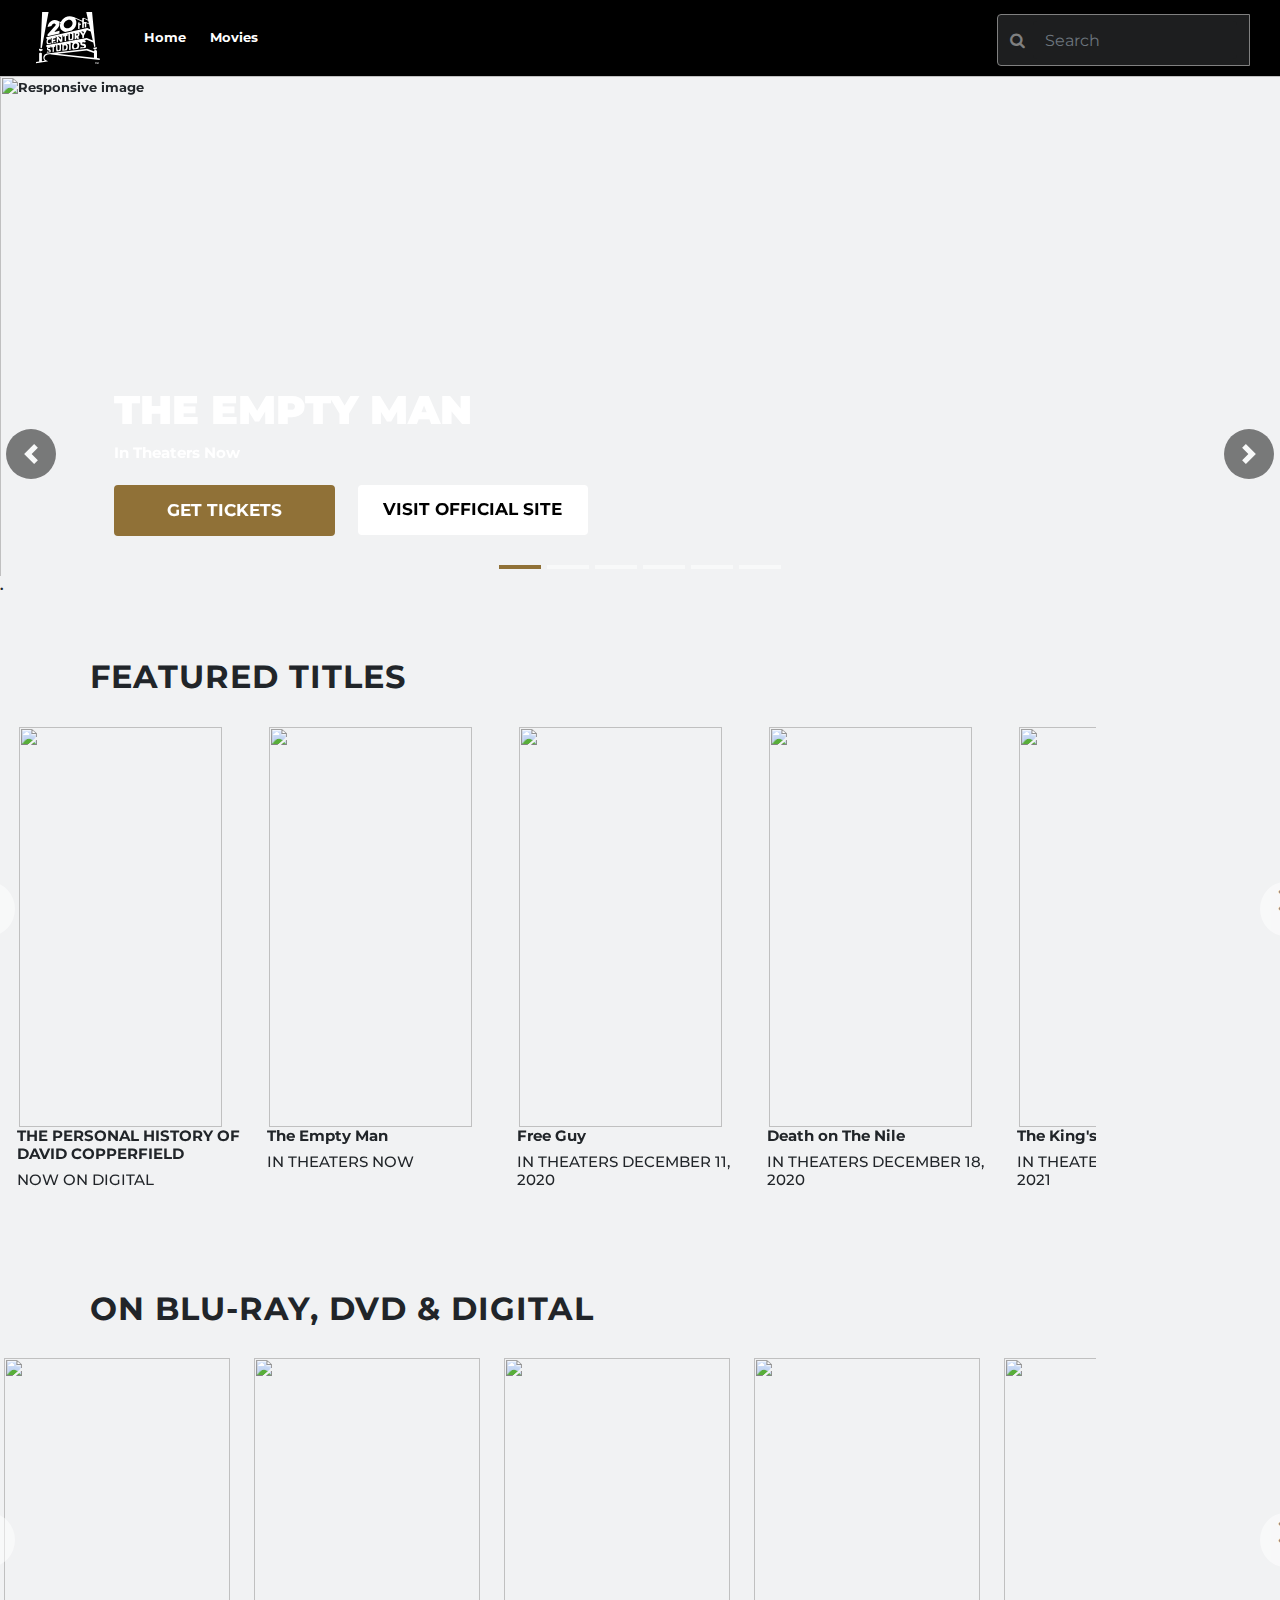
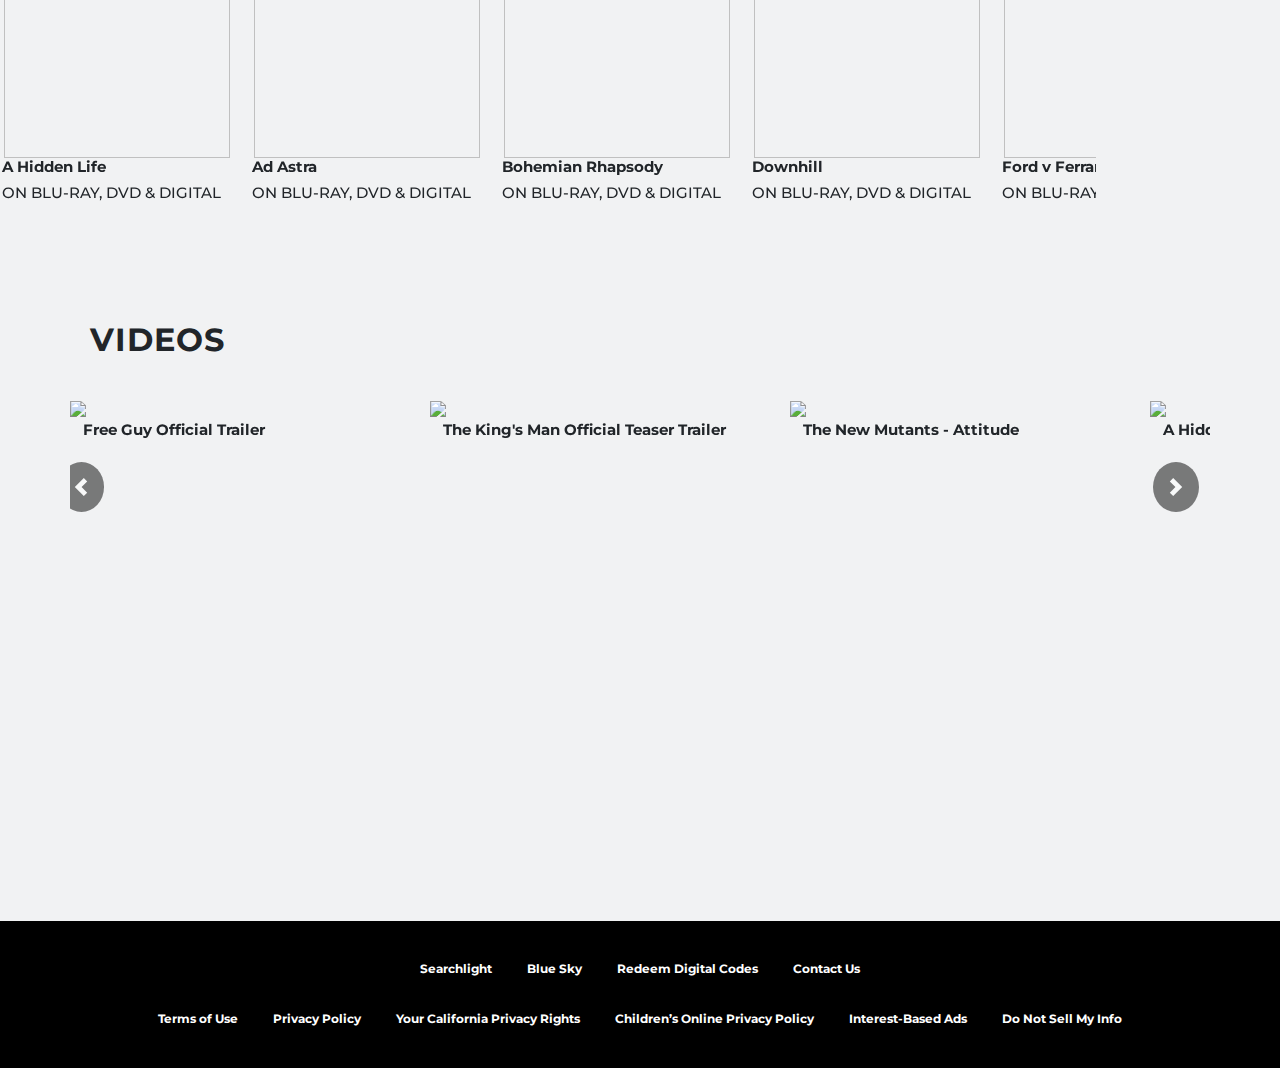
==== commit fb89607f: "home update" ====
--- a/index.html
+++ b/index.html
@@ -187,7 +187,7 @@
     </div>
 	<div class="container my-3">
         <div id="recipeCarousel" class="carousel slide" data-ride="carousel" style="width: 100%;">
-            <div class="carousel-inner" style="width: 100vw; margin-left:-21vw;">
+            <div id="carousesl-inner" class="carousel-inner" style="width: 100vw; margin-left:-21vw;">
                 <div class="carousel-item row no-gutters active col-12 col-sm-12 col-md-6 col-lg-12" id="col-recom1" style="width: 100%;"></div>
                 <div class="carousel-item row no-gutters" id="col-recom2" style="width: 100%;"></div>
                 <div class="carousel-item row no-gutters" id="col-recom3" style="width: 100%;"></div>
@@ -206,7 +206,7 @@
     </div>
 	<div class="container my-3">
         <div id="recipeCarousel2" class="carousel slide" data-ride="carousel" style="width: 100%;">
-            <div class="carousel-inner"  style="width: 100vw; margin-left:-21vw;">
+            <div id="carousesl-inner" class="carousel-inner"  style="width: 100vw; margin-left:-21vw;">
                 <div class="carousel-item row no-gutters active" id="col-recom5" style="width: 100%;"></div>
                 <div class="carousel-item row no-gutters" id="col-recom6" style="width: 100%;"></div>
                 <div class="carousel-item row no-gutters" id="col-recom7" style="width: 100%;"></div>
@@ -223,25 +223,37 @@
     <div class="buttcontent"></br>
         <h2><b>VIDEOS</b></h2></br>
     </div>
-	<div class="container my-3">
-        <div id="recipeCarousel3" class="carousel slide" data-ride="carousel" style="width: 100%;">
-            <div class="carousel-inner"  style="width: 100vw; margin-left:-21vw;">
-                <div class="carousel-item row no-gutters active" id="col-recom9" style="width: 100%;"></div>
-                <div class="carousel-item row no-gutters" id="col-recom10" style="width: 100%;"></div>
-                <div class="carousel-item row no-gutters" id="col-recom11" style="width: 100%;"></div>
-            </div>
-            <a id="carousel-control-prev-3" class="carousel-control-prev" href="#recipeCarousel3" role="button" data-slide="prev" style="margin-top: 14%; margin-left: -13%;">
-                <i class="fa fa-angle-left"></i>
-                <span class="sr-only">Previous</span>
-            </a>
-            <a id="carousel-control-next-3" class="carousel-control-next" href="#recipeCarousel3" role="button" data-slide="next" style="margin-top: 14%;">
-                <i class="fa fa-angle-right"></i>
-            </a>
-		</div>
+    <div class="container my-3">
+      <!-- video slide part -->
+      <div class="row pt-1 pb-1" id="video"></div>
+
+      <!--Video slide Modal -->
+      <div class="modal fade" id="video-modal" tabindex="-1" role="dialog" aria-labelledby="video-modalTitle"
+          aria-hidden="true">
+          <div class="modal-dialog modal-dialog-centered modal-lg" role="document">
+              <div class="modal-content mb-0 p-0" id="video-modal-content">
+                  <div class="modal-body">
+                      <button type="button" class="close" data-dismiss="modal" aria-label="Close">
+                          <span aria-hidden="true">&times;</span>
+                      </button>
+                      <div class="embed-responsive embed-responsive-16by9" id="invideo-modal"></div>
+                  </div>
+              </div>
+          </div>
+      </div>
   </div>
 	<script>
         let requestURL = '20cenData.json'; 
-        let request = new XMLHttpRequest(); 
+        let request = new XMLHttpRequest();
+
+        let CurrentVideo = ""
+        function onClickVideo(payload) {
+            CurrentVideo = payload
+            let vdo_modal = "";
+            vdo_modal += '<iframe class="embed-responsive-item" src="' + payload + '" allowfullscreen></iframe>';
+            document.querySelector("#invideo-modal").innerHTML += vdo_modal;
+            console.log(JSON.stringify(payload));
+        }
         request.onreadystatechange = function () { 
             if (request.readyState == 4 && request.status == 200) {             
                 dataReportStatus(JSON.parse(request.responseText));            
@@ -250,6 +262,64 @@
         request.send(); 
         
         function dataReportStatus(data) {
+
+          /*VIDEO PART*/
+
+          let arrimgMov = []
+            let arrtitleMov = []
+            let arrurlMov = []
+            let num = 10;
+            for (var loop = 0; loop < num; loop++) {
+                if (data[loop].video.length != 0) {
+                    arrimgMov.push(data[loop].video[0].video_image)
+                    arrtitleMov.push(data[loop].video[0].title)
+                    arrurlMov.push(data[loop].video[0].video_url)
+                } else {
+                    num += 1;
+                }
+            }
+
+            let vdoSelect = "";   
+            vdoSelect += '<div id="recipeCarousel" class="carousel slide w-100 pt-2 " data-interval="false" data-ride="carousel">';
+            vdoSelect += '<div class="carousel-inner w-100 " role="listbox">'
+
+            let length = arrtitleMov.length >= 4 ? 4 : arrtitleMov.length;
+            vdoSelect += '<div class="carousel-item row active justify-content-between">'
+            //first page video
+            for (var vdo = 0; vdo < length; vdo++) {
+                vdoSelect += '<div class="col-6 col-sm-3 col-md-3 col-lg-3 pr-3 float-left text-left vdoclick" onClick="onClickVideo(\'' + arrurlMov[vdo] + '\')" >';
+                vdoSelect += '<img class="img-fluid" src="' + arrimgMov[vdo] + '" data-toggle="modal" data-target="#video-modal" >';
+                vdoSelect += '<h6 class="title-vdo pt-1"><b>' + arrtitleMov[vdo] + '</b></h6>';
+                vdoSelect += '</div>';
+            }
+            vdoSelect += '</div>';
+
+            //next page video
+            var loopvalue = Math.ceil((arrtitleMov.length) / 4);
+            var vdo = 4;
+
+            for (var vdo2 = 1; vdo2 < loopvalue; vdo2++) {
+                vdoSelect += '<div class="carousel-item row justify-content-between">'
+                var counter = 1;
+                while (vdo != arrtitleMov.length) {
+                    vdoSelect += '<div class="col-6 col-sm-3 col-md-3 col-lg-3 pr-3 float-left text-left vdoclick" data-toggle="modal" data-target="#video-modal"onClick="onClickVideo(\'' + arrurlMov[vdo] + '\')" >';
+                    vdoSelect += '<img class="img-fluid" src="' + arrimgMov[vdo] + '" >';
+                    vdoSelect += '<h6 class="title-vdo pt-1"><b>' + arrtitleMov[vdo] + '</b></h6>';
+                    vdoSelect += '</div>';
+                    vdo++;
+                    if (counter == 4) {
+                        break;
+                    }
+                    counter++;
+                }
+                vdoSelect += '</div>';
+            }
+            console.log("Current ", CurrentVideo);
+            vdoSelect += '<a class="carousel-control-prev" href="#recipeCarousel" role="button" data-slide="prev"><span class="carousel-control-prev-icon" aria-hidden="true"></span><span class="sr-only">Previous</span></a>';
+            vdoSelect += '<a class="carousel-control-next" href="#recipeCarousel" role="button" data-slide="next"><span class="carousel-control-next-icon" aria-hidden="true"></span><span class="sr-only">Next</span></a>';
+
+            vdoSelect += '</div ></div >';
+            document.querySelector("#video").innerHTML += vdoSelect;
 
           /*Watch Modal*/
           let watchmodal1 = "";
--- a/index.css
+++ b/index.css
@@ -304,8 +304,8 @@
           padding: 5 0 0 0;
           margin-top: 50px;
           /*margin: 50px 50px 75px 100px;*/
-		  font-size: 17px;
-		  font-weight: 700;
+		      font-size: 17px;
+		      font-weight: 700;
           color: white;
           background-color: #907137;
           border: solid #907137;
@@ -321,34 +321,138 @@
           border: 3px solid #85662e;
           box-shadow: none;
         }
+        /*video slide part*/
+        #in-modal {
+          align-items: center;
+        }
+        .vdoclick {
+          cursor: pointer;
+        }
+        #video-modal-content {
+          background-color: transparent;
+          border: transparent;
+        }
+        #video .carousel-control-prev,
+        #video .carousel-control-next {
+          height: 7%;
+          width: 4%;
+          margin-right: 1%;
+          margin-left: -1%;
+          margin-top: 6%;
+        }
+        #ofc-video .carousel-control-prev:hover,
+        #ofc-video .carousel-control-next:hover {
+          background-color: transparent;
+        }
+        #ofc-video .carousel-control-prev i,
+        #ofc-video .carousel-control-next i {
+          font-size: 36px;
+          position: absolute;
+          display: inline-block;
+          margin: -19 0 0 0;
+          left: 0;
+          right: 0;
+          color: rgb(32, 32, 32);
+          text-shadow: black;
+          font-weight: bold;
+        }
+        /*video slide part*/
+        @media screen and (max-width: 1440px) {
+          #img-cover {
+            width: 1440px;
+            height: 618px;
+          }
+          .carousel-item {
+            width: 1440px;
+            height: 500px;
+          }
+          #carousel-inner {
+            left: 20px;
+          }
+          #poster {
+            overflow: hidden;
+            display: inline-block;
+            max-width: 250px;
+            max-height: 460px;
+          }
+          #videos {
+            max-width: 297px;
+            max-height: 167px;
+            display: inline-block;
+          }
+        }
+        @media screen and (max-width: 1024px) {
+          #img-cover {
+            width: 1024px;
+            height: 439px;
+          }
+          .carousel-item {
+            width: 1024px;
+            height: 470px;
+          }
+          .buttcontent {
+            margin-left: 10px;
+          }
+          #carousel-inner {
+            left: 50px;
+          }
+          #poster {
+            display: inline-block;
+            max-width: 175px;
+            max-height: 460px;
+          }
+          #videos {
+            max-width: 212px;
+            max-height: 167px;
+            display: inline-block;
+          }
+          #carousel-control-prev-2, #carousel-control-prev-3 {
+              left: 5vw;
+          }
+          #carousel-control-next-2, #carousel-control-next-3 {
+              right: -2vw;
+          }
         @media screen and (max-width:768px) {
-            .carousel-item {
-                width: 768px;
-                height: 329px;
-            }
-            #poster{
-                width: 50vw;
-                overflow: hidden;
-                margin-bottom: 7px;
-                height:55vw;
-                display: flex;
-            }
-            #watch-bt {
-                margin-right: 10px;
-            }
-            #col-recom1 {
-                width: 100%;
-               
-            }
-            #videos {
-                max-width: 30vw;
-            }
-        }
-        .carousel-caption{
+          #img-cover {
+            width: 768px;
+            height: 330px;
+          }
+          .carousel-item {
+            width: 768px;
+            height: 468px;
+          }
+          #moviename {
+            font-size: 25px;
+          }
+          .buttcontent {
+            margin-left: 10px;
+          }
+          #carousel-inner {
+            left: 65px;
+          }
+          #poster {
+            width: 312px;
+            height: 468px;
+            /*padding-bottom: 30px;*/
+            max-width: 50%;
+            max-height: 468px;
+          }
+          #videos {
+            max-width: 297px;
+            max-height: 50%;
+            display: inline-block;
+          }
+          #carousel-control-prev-2, #carousel-control-prev-3 {
+              left: 5vw;
+          }
+          #carousel-control-next-2, #carousel-control-next-3 {
+              right: -2vw;
+          }
+        .carousel-caption {
           margin-bottom: 3vh;
         }
-        @media screen and (max-width:800px){
-          .carousel-caption{
+        @media screen and (max-width:800px) {
+          .carousel-caption {
             display: flex;
           }
           #status {
@@ -358,7 +462,7 @@
             font-style: normal;
             font-display: swap;
           }
-          #moviename{
+          #moviename {
             text-overflow: ellipsis;
             font-size: 30px;
             font-weight: 900;
@@ -366,42 +470,42 @@
             font-display: swap;
           }
           #watch-bt {
-          width: 180px;
-          height: 50px;
-          padding: 5 0 0 0;
-          margin-top: 50px;
-          /*margin: 50px 50px 75px 100px;*/
-		      font-size: 14px;
-		      font-weight: 700;
-          color: white;
-          background-color: #907137;
-          border: solid #907137;
-          position: relative;
-        }
-        #firstbutton{
-          width: 180px;
-          height: 50px;
-          padding: 5 0 0 0;
-          margin-top: 0px;
-          /*margin: 50px 50px 75px 100px;*/
-		      font-size: 14px;
-		      font-weight: 700;
-          color: white;
-          background-color: #907137;
-          border: solid #907137;
-          position: relative;
-        }
-        #secondbutton {
-          width: 180px;
-          height: 50px;
-          margin-left: -195px;
-          margin-top: 60px;
-          display: inline;
-          font-size: 14px;
-          font-weight: 700;
-          color: black;
-          background-color: white;
-          border: white;
-          position: relative;
-      }
+            width: 180px;
+            height: 50px;
+            padding: 5 0 0 0;
+            margin-top: 50px;
+            /*margin: 50px 50px 75px 100px;*/
+		        font-size: 14px;
+		        font-weight: 700;
+            color: white;
+            background-color: #907137;
+            border: solid #907137;
+            position: relative;
+          }
+          #firstbutton {
+            width: 180px;
+            height: 50px;
+            padding: 5 0 0 0;
+            margin-top: 0px;
+            /*margin: 50px 50px 75px 100px;*/
+            font-size: 14px;
+            font-weight: 700;
+            color: white;
+            background-color: #907137;
+            border: solid #907137;
+            position: relative;
+          }
+          #secondbutton {
+            width: 180px;
+            height: 50px;
+            margin-left: -195px;
+            margin-top: 60px;
+            display: inline;
+            font-size: 14px;
+            font-weight: 700;
+            color: black;
+            background-color: white;
+            border: white;
+            position: relative;
+          }
         }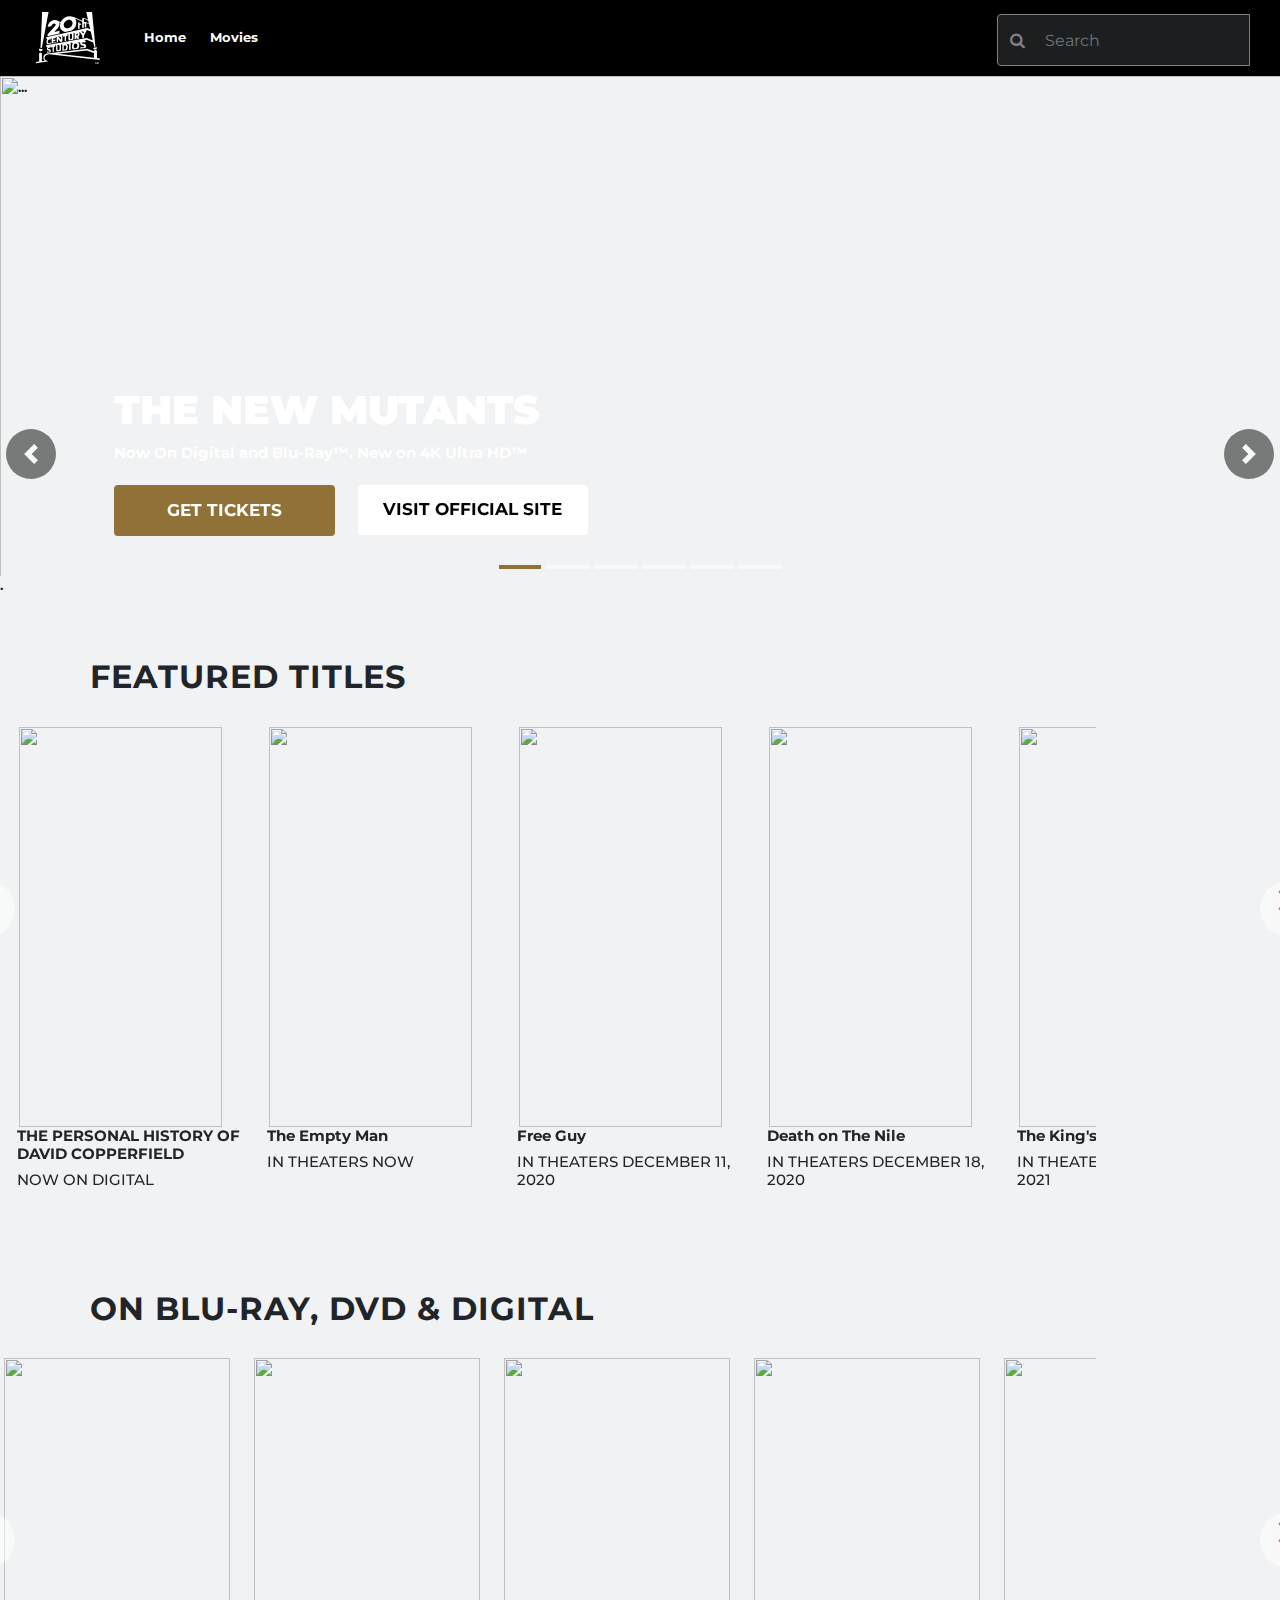
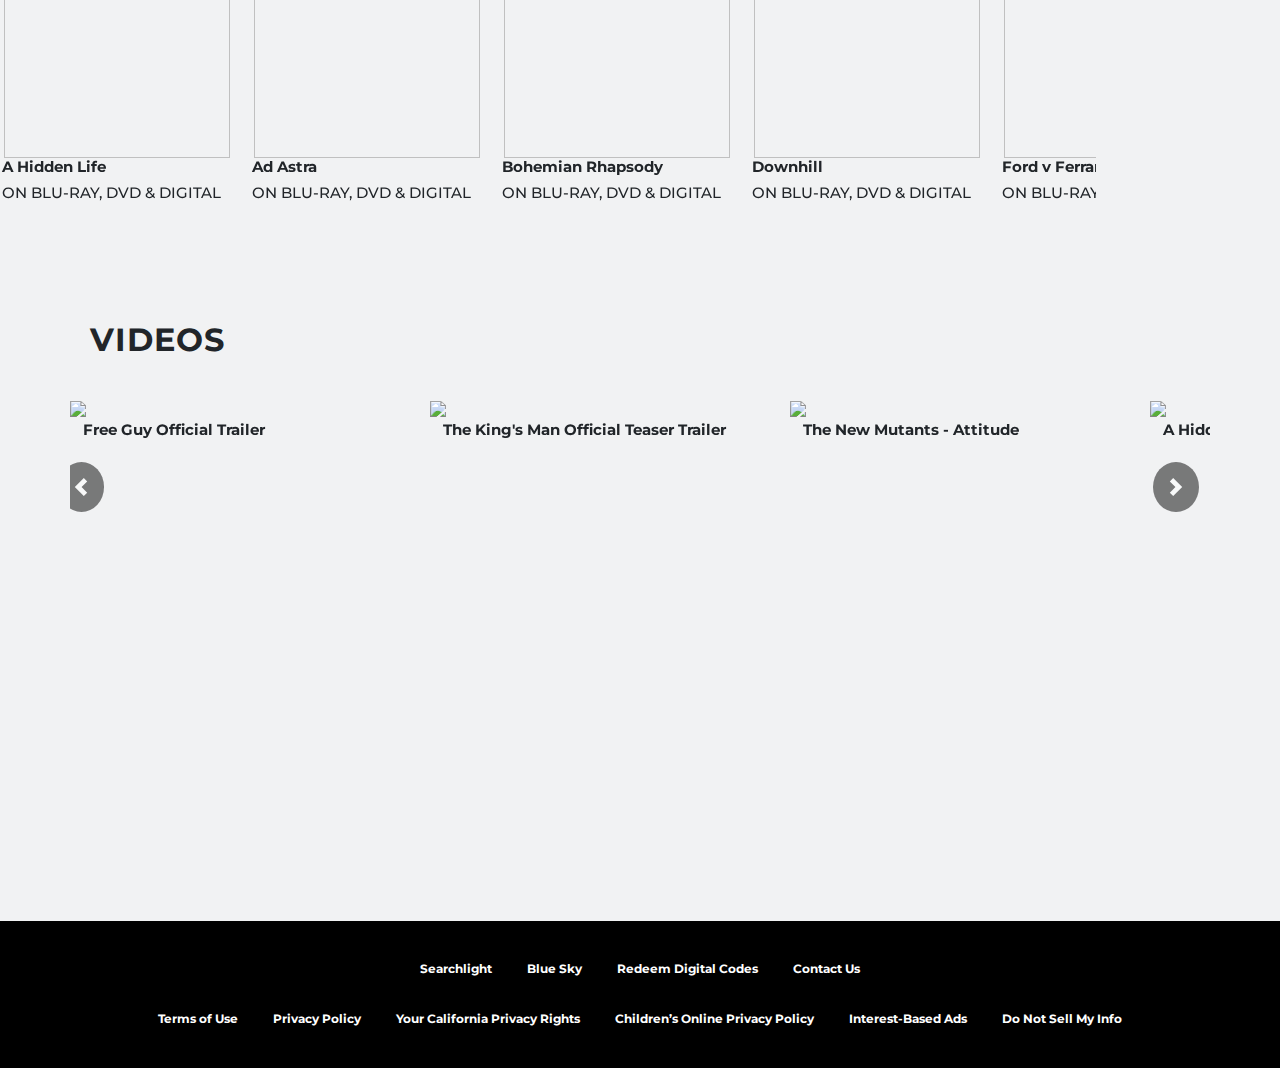
==== commit 4f9fba9f: "nearrrrrrrrrrly done" ====
--- a/index.html
+++ b/index.html
@@ -56,7 +56,7 @@
           		<li data-target="#carouselExampleCaptions" data-slide-to="5"></li>
           </ol>
         <div class="carousel-inner">
-              <div class="carousel-item">
+              <div class="carousel-item active">
             	<img id="img-cover" src="https://lumiere-a.akamaihd.net/v1/images/hb_20cs_thenewmutants_36b7cb6f.jpeg?region=0,0,2048,878" class="d-block w-100" alt="..." style="width: 100%; height: 85vh;">
             	<div class="row carousel-caption d-none d-block ">
               		<h5 id="moviename">THE NEW MUTANTS</h5>
@@ -88,7 +88,7 @@
                   <button type="button" id="secondbutton" class="btn btn-primary btn-md">VISIT OFFICIAL SITE</button>
                 </div>
             </div>
-            <div class="carousel-item active">
+            <div class="carousel-item">
             	<img id="img-cover" src="https://lumiere-a.akamaihd.net/v1/images/hb_20cs_theemptyman_20320_95844c46.jpeg?region=0,0,2048,878" class="d-block w-100" alt="Responsive image" style="width: 100%; height: 86vh;">
             	<div class="row carousel-caption d-none d-block">
               		<h5 id="moviename">THE EMPTY MAN</h5>
@@ -280,7 +280,7 @@
             }
 
             let vdoSelect = "";   
-            vdoSelect += '<div id="recipeCarousel" class="carousel slide w-100 pt-2 " data-interval="false" data-ride="carousel">';
+            vdoSelect += '<div id="recipeCarousel3" class="carousel slide w-100 pt-2 " data-interval="false" data-ride="carousel">';
             vdoSelect += '<div class="carousel-inner w-100 " role="listbox">'
 
             let length = arrtitleMov.length >= 4 ? 4 : arrtitleMov.length;
@@ -315,8 +315,8 @@
                 vdoSelect += '</div>';
             }
             console.log("Current ", CurrentVideo);
-            vdoSelect += '<a class="carousel-control-prev" href="#recipeCarousel" role="button" data-slide="prev"><span class="carousel-control-prev-icon" aria-hidden="true"></span><span class="sr-only">Previous</span></a>';
-            vdoSelect += '<a class="carousel-control-next" href="#recipeCarousel" role="button" data-slide="next"><span class="carousel-control-next-icon" aria-hidden="true"></span><span class="sr-only">Next</span></a>';
+            vdoSelect += '<a class="carousel-control-prev" href="#recipeCarousel3" role="button" data-slide="prev"><span class="carousel-control-prev-icon" aria-hidden="true"></span><span class="sr-only">Previous</span></a>';
+            vdoSelect += '<a class="carousel-control-next" href="#recipeCarousel3" role="button" data-slide="next"><span class="carousel-control-next-icon" aria-hidden="true"></span><span class="sr-only">Next</span></a>';
 
             vdoSelect += '</div ></div >';
             document.querySelector("#video").innerHTML += vdoSelect;
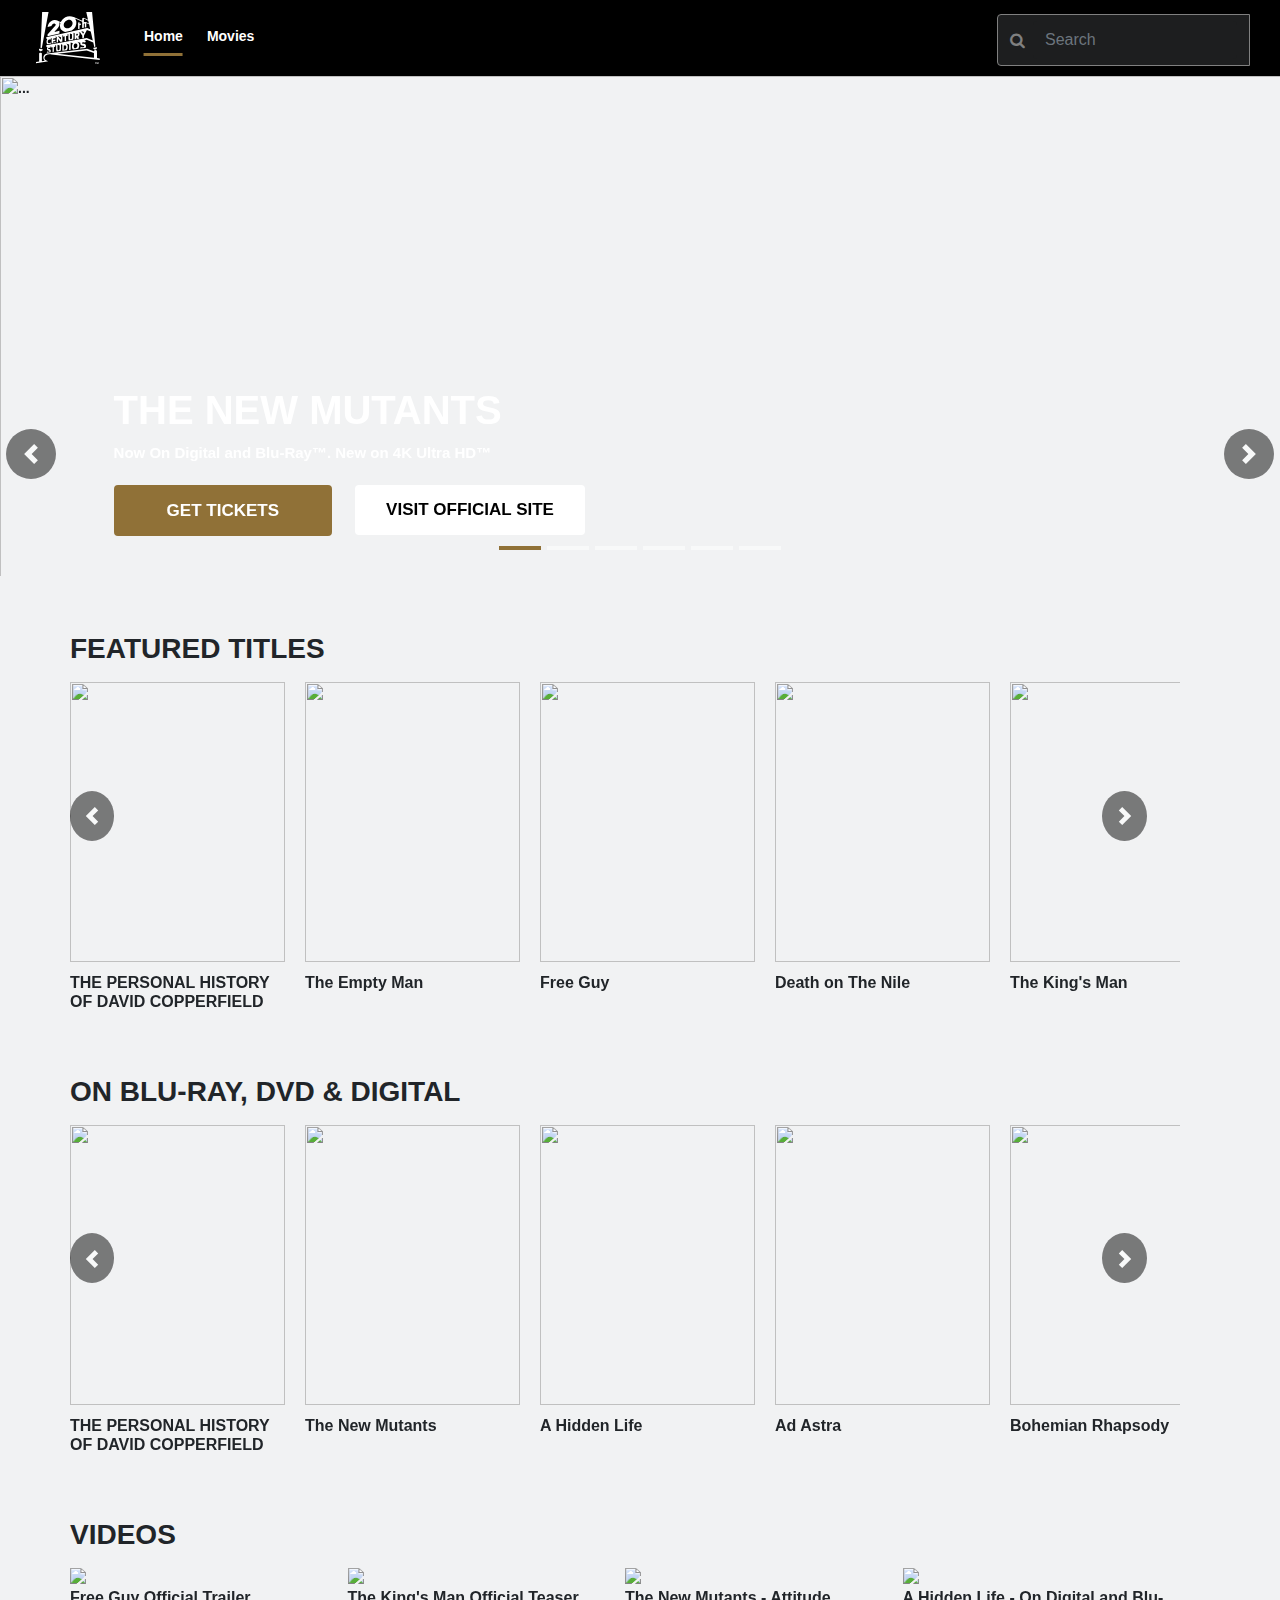
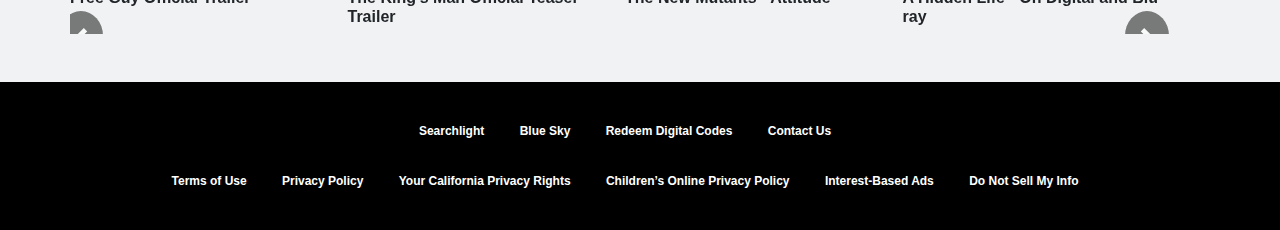
==== commit d314fdbe: "home update" ====
--- a/index.html
+++ b/index.html
@@ -1,463 +1,430 @@
 <html lang="en">
+
 <head>
-    <meta charset="UTF-8">
-    <meta name="viewport" content="width=device-width, initial-scale=1.0">
-    <script src="https://code.jquery.com/jquery-3.3.1.slim.min.js" integrity="sha384-q8i/X+965DzO0rT7abK41JStQIAqVgRVzpbzo5smXKp4YfRvH+8abtTE1Pi6jizo" crossorigin="anonymous"></script>
-    <script src="https://cdnjs.cloudflare.com/ajax/libs/popper.js/1.14.7/umd/popper.min.js" integrity="sha384-UO2eT0CpHqdSJQ6hJty5KVphtPhzWj9WO1clHTMGa3JDZwrnQq4sF86dIHNDz0W1" crossorigin="anonymous"></script>
-    <script src="https://stackpath.bootstrapcdn.com/bootstrap/4.3.1/js/bootstrap.min.js" integrity="sha384-JjSmVgyd0p3pXB1rRibZUAYoIIy6OrQ6VrjIEaFf/nJGzIxFDsf4x0xIM+B07jRM" crossorigin="anonymous"></script>
-    <link rel="stylesheet" href="https://stackpath.bootstrapcdn.com/bootstrap/4.3.1/css/bootstrap.min.css" integrity="sha384-ggOyR0iXCbMQv3Xipma34MD+dH/1fQ784/j6cY/iJTQUOhcWr7x9JvoRxT2MZw1T" crossorigin="anonymous">
-	  <link rel="stylesheet" href="https://cdnjs.cloudflare.com/ajax/libs/font-awesome/4.7.0/css/font-awesome.min.css">
-	<!--VIDEO SLIDE PART-->
-    <link rel="stylesheet" href="https://stackpath.bootstrapcdn.com/bootstrap/4.5.0/css/bootstrap.min.css">
-    <link rel="stylesheet" href="https://maxcdn.bootstrapcdn.com/font-awesome/4.7.0/css/font-awesome.min.css">
-    <script src="https://cdn.jsdelivr.net/npm/popper.js@1.16.0/dist/umd/popper.min.js"></script>
-    <script src="https://stackpath.bootstrapcdn.com/bootstrap/4.5.0/js/bootstrap.min.js"></script>
+  <meta charset="UTF-8">
+  <meta name="viewport" content="width=device-width, initial-scale=1.0">
+  <script src="https://code.jquery.com/jquery-3.3.1.slim.min.js"
+    integrity="sha384-q8i/X+965DzO0rT7abK41JStQIAqVgRVzpbzo5smXKp4YfRvH+8abtTE1Pi6jizo"
+    crossorigin="anonymous"></script>
+  <script src="https://cdnjs.cloudflare.com/ajax/libs/popper.js/1.14.7/umd/popper.min.js"
+    integrity="sha384-UO2eT0CpHqdSJQ6hJty5KVphtPhzWj9WO1clHTMGa3JDZwrnQq4sF86dIHNDz0W1"
+    crossorigin="anonymous"></script>
+  <script src="https://stackpath.bootstrapcdn.com/bootstrap/4.3.1/js/bootstrap.min.js"
+    integrity="sha384-JjSmVgyd0p3pXB1rRibZUAYoIIy6OrQ6VrjIEaFf/nJGzIxFDsf4x0xIM+B07jRM"
+    crossorigin="anonymous"></script>
+  <link rel="stylesheet" href="https://stackpath.bootstrapcdn.com/bootstrap/4.3.1/css/bootstrap.min.css"
+    integrity="sha384-ggOyR0iXCbMQv3Xipma34MD+dH/1fQ784/j6cY/iJTQUOhcWr7x9JvoRxT2MZw1T" crossorigin="anonymous">
+  <link rel="stylesheet" href="https://cdnjs.cloudflare.com/ajax/libs/font-awesome/4.7.0/css/font-awesome.min.css">
+
   <!--VIDEO SLIDE PART-->
-    <link rel="stylesheet" href="index.css">
-    <title>20th Century Studios | Official Site</title>
+  <link rel="stylesheet" href="https://stackpath.bootstrapcdn.com/bootstrap/4.5.0/css/bootstrap.min.css">
+  <link rel="stylesheet" href="https://maxcdn.bootstrapcdn.com/font-awesome/4.7.0/css/font-awesome.min.css">
+  <script src="https://cdn.jsdelivr.net/npm/popper.js@1.16.0/dist/umd/popper.min.js"></script>
+  <script src="https://stackpath.bootstrapcdn.com/bootstrap/4.5.0/js/bootstrap.min.js"></script>
+  <!--VIDEO SLIDE PART-->
+  <link rel="stylesheet" href="index.css">
+  <title>20th Century Studios | Official Site</title>
 </head>
+
 <body>
-    <!----------------------------Navigator-------------------->
-    <nav class="navbar navbar-expand sticky-top" style="background-color: #000000;">
-        <a class="mll mt-1 mb-1" href="#">
-            <img src="logo_20.svg" style="width: 65%;"/>
-        </a>
-        <button class="navbar-toggler" type="button" data-toggle="collapse" data-target="#navbarText" aria-controls="navbarText" aria-expanded="false" aria-label="Toggle navigation">
-            <strong class="navbar-toggler-icon"></strong>
+  <!----------------------------Navigator-------------------->
+  <nav class="navbar navbar-expand-md sticky-top" style="background-color: #000000;">
+    <a class="mll mt-1 mb-1" href="#">
+      <img src="logo_20.svg" style="width: 65%;" />
+    </a>
+    <button class="navbar-toggler" type="button" data-toggle="collapse" data-target="#navbarText"
+      aria-controls="navbarText" aria-expanded="false" aria-label="Toggle navigation">
+      <strong class="navbar-toggler-icon"></strong>
+    </button>
+    <div class="collapse navbar-collapse" id="navbarText">
+      <ul class="navbar-nav mr-auto">
+        <li class="nav-item" onclick="window.location.href='index.html'">
+          <a id="home" class="nav-link navf"><span>Home<span class="navhome"></span></a>
+        </li>
+        <li class="nav-item " onclick="window.location.href='movie.html'">
+          <a id="home" class="nav-link navf  pl-3"><span>Movies<span class="navmov"></span></a>
+        </li>
+      </ul>
+      <div class="input-group search-field col-3 d-flex ml-auto pt-1">
+        <span class="input-group-prepend">
+          <div id="s1" class="input-group-text ">
+            <a class="pr-2" id="sch" href="#"><i class="icon fa fa-search" aria-hidden="true"></i></a>
+            <input id="s2" class="form-control" type="text" placeholder="Search" autocomplete="off" aria-label="Search"
+              autocorrect="off" />
+        </span>
+      </div>
+    </div>
+    <script>
+      $(".navhome").after(function () {
+        $(".navhome").addClass('button-clicked');
+        $(".navmov").addClass('button-clicked1');
+      });
+    </script>
+  </nav>
+  <!-------------------------Navigator-------------------------->
+  <!-------------------------Carousel--------------------------->
+
+  <div id="carouselExampleCaptions" class="carousel slide" data-ride="carousel">
+    <ol class="keet carousel-indicators">
+      <li data-target="#carouselExampleCaptions" data-slide-to="0" class="active"></li>
+      <li data-target="#carouselExampleCaptions" data-slide-to="1"></li>
+      <li data-target="#carouselExampleCaptions" data-slide-to="2"></li>
+      <li data-target="#carouselExampleCaptions" data-slide-to="3"></li>
+      <li data-target="#carouselExampleCaptions" data-slide-to="4"></li>
+      <li data-target="#carouselExampleCaptions" data-slide-to="5"></li>
+    </ol>
+    <div class="carousel-inner" id="inner-cover">
+      <div class="carousel-item active" id="item-cover">
+        <img id="img-cover"
+          src="https://lumiere-a.akamaihd.net/v1/images/hb_20cs_thenewmutants_36b7cb6f.jpeg?region=0,0,2048,878"
+          class="d-block w-100" alt="...">
+        <div class="row carousel-caption d-none d-block">
+          <h5 id="moviename">THE NEW MUTANTS</h5>
+          <p id="status">Now On Digital and Blu-Ray™. New on 4K Ultra HD™</p>
+          <button type="button" id="get-tg-bt" class="btn btn-primary btn-md">GET TICKETS</button>
+          <button type="button" id="visit-bt" class="btn btn-primary btn-md"
+            onclick="location.href = 'OfficialSite.html?movie=THE NEW MUTANTS';">VISIT OFFICIAL
+            SITE</button>
+        </div>
+      </div>
+      <div class="carousel-item" id="item-cover">
+        <img id="img-cover"
+          src="https://lumiere-a.akamaihd.net/v1/images/hb_20cs_tplodavidcopperfield_20514_a2e22704.jpeg?region=0,0,2048,878"
+          class="d-block w-100" alt="...">
+        <div class="row carousel-caption d-none d-block">
+          <h5 id="moviename">THE PERSONAL HISTORY OF DAVID COPPERFIELD</h5>
+          <p id="status">Now only on Digital</p>
+          <button type="button" id="get-tg-bt" class="btn btn-primary btn-md" data-toggle="modal"
+            data-target="#watch-modal" onClick="onClickWatch('https://www.youtube.com/embed/Al4jy78GiQQ')">WATCH
+            TRAILER</button>
+          <button type="button" id="visit-bt" class="btn btn-primary btn-md"
+            onclick="location.href = 'OfficialSite.html?movie=THE PERSONAL HISTORY OF DAVID COPPERFIELD';">VISIT
+            OFFICIAL
+            SITE</button>
+        </div>
+      </div>
+      <div class="carousel-item" id="item-cover">
+        <img id="img-cover"
+          src="https://lumiere-a.akamaihd.net/v1/images/hb_20cs_theemptyman_20320_95844c46.jpeg?region=0,0,2048,878"
+          class="d-block w-100" alt="Responsive image">
+        <div class="row carousel-caption d-none d-block">
+          <h5 id="moviename">THE EMPTY MAN</h5>
+          <p id="status">In Theaters Now</p>
+          <button type="button" id="get-tg-bt" class="btn btn-primary btn-md ">GET TICKETS</button>
+          <button type="button" id="visit-bt" class="btn btn-primary btn-md"
+            onclick="location.href = 'OfficialSite.html?movie=THE EMPTY MAN';">VISIT OFFICIAL
+            SITE</button>
+        </div>
+      </div>
+      <div class="carousel-item" id="item-cover">
+        <img id="img-cover"
+          src="https://lumiere-a.akamaihd.net/v1/images/hb_20cs_freeguy_20091_4208baba.jpeg?region=0,0,2048,878"
+          class="d-block w-100" alt="...">
+        <div class="row carousel-caption d-none d-block">
+          <h5 id="moviename">FREE GUY</h5>
+          <p id="status">In Theaters December 11, 2020</p>
+          <button type="button" id="get-tg-bt" class="btn btn-primary btn-md"
+            onClick="onClickWatch('https://www.youtube.com/embed/JORN2hkXLyM')" data-toggle="modal"
+            data-target="#watch-modal">WATCH TRAILER</button>
+          <button type="button" id="visit-bt" class="btn btn-primary btn-md"
+            onclick="location.href = 'OfficialSite.html?movie=FREE GUY';">VISIT OFFICIAL
+            SITE</button>
+        </div>
+      </div>
+      <div class="carousel-item" id="item-cover">
+        <img id="img-cover"
+          src="https://lumiere-a.akamaihd.net/v1/images/hb_20cs_deathonthenile_19923_2_cb3d7374.jpeg?region=0,0,2048,878"
+          class="d-block w-100" alt="...">
+        <div class="row carousel-caption d-none d-block">
+          <h5 id="moviename">DEATH ON THE NILE</h5>
+          <p id="status">In Theaters December 18, 2020</p>
+          <button type="button" id="get-tg-bt" class="btn btn-primary btn-md"
+            onClick="onClickWatch('https://www.youtube.com/embed/JM1U-Whb-P0')" data-toggle="modal"
+            data-target="#watch-modal">WATCH TRAILER</button>
+          <button type="button" id="visit-bt" class="btn btn-primary btn-md"
+            onclick="location.href = 'OfficialSite.html?movie=DEATH ON THE NILE';">VISIT OFFICIAL
+            SITE</button>
+        </div>
+      </div>
+      <div class="carousel-item" id="item-cover">
+        <img id="img-cover"
+          src="https://lumiere-a.akamaihd.net/v1/images/hb_20cs_thekingsman_20186_0b945a3b.jpeg?region=0,0,2048,878"
+          class="d-block w-100" alt="...">
+        <div class="row carousel-caption d-none d-block">
+          <h5 id="moviename">THE KING'S MAN</h5>
+          <p id="status">In Theaters February 12, 2021</p>
+          <button type="button" id="get-tg-bt" class="btn btn-primary btn-md"
+            onClick="onClickWatch('https://www.youtube.com/embed/e82JHkkPw54')" data-toggle="modal"
+            data-target="#watch-modal">WATCH TRAILER</button>
+          <button type="button" id="visit-bt" class="btn btn-primary btn-md"
+            onclick="location.href = 'OfficialSite.html?movie=THE KING%27S MAN';">VISIT OFFICIAL
+            SITE</button>
+        </div>
+      </div>
+    </div>
+    <a id="carousel-control-prev-1" class="carousel-control-prev" href="#carouselExampleCaptions" role="button"
+      data-slide="prev">
+      <span class="carousel-control-prev-icon" aria-hidden="true"></span>
+      <span class="sr-only">Previous</span>
+    </a>
+    <a id="carousel-control-next-1" class="carousel-control-next" href="#carouselExampleCaptions" role="button"
+      data-slide="next">
+      <span class="carousel-control-next-icon" aria-hidden="true"></span>
+      <span class="sr-only">Next</span>
+    </a>
+  </div>
+
+  <!-------------------------Carousel--------------------------->
+  <!--Watch Modal -->
+  <div class="modal fade" id="watch-modal" tabindex="-1" role="dialog" aria-labelledby="watch-modalTitle"
+    aria-hidden="true">
+    <div class="modal-dialog modal-dialog-centered modal-lg" role="document">
+      <div class="modal-content mb-0 p-0" id="watch-modal-content">
+        <div class="modal-body">
+          <button type="button" class="close" data-dismiss="modal" aria-label="Close" onclick="onClickWatch('')">
+            <span aria-hidden="true">&times;</span>
           </button>
-          <div class="collapse navbar-collapse" id="navbarText">
-            <ul class="navbar-nav mr-auto" >
-              <li class="nav-item" onclick="window.location.href='index.html'">
-                <a id="home"class="nav-link navf"><span>Home<span class="navhome"></span></a>
-              </li>
-              <li class="nav-item " onclick="window.location.href='movie.html'">
-                <a id="home"class="nav-link navf  pl-3"><span >Movies<span class="navmov"></span></a>
-              </li>
-            </ul>
-            <div class="input-group search-field col-3 d-flex ml-auto pt-1">
-                <span class="input-group-prepend">
-                  <div id="s1" class="input-group-text ">
-                    <a class="pr-2"id="sch" href="#"><i class="icon fa fa-search" aria-hidden="true"></i></a>
-                  <input id="s2" class="form-control" type="text" placeholder="Search" autocomplete="off" aria-label="Search" autocorrect="off"/>
-                </span>
-              </div>
-              </div>
-    </nav>
-    <!-------------------------Navigator-------------------------->
-    <!-------------------------Carousel--------------------------->
-    <div class="bd-example">
-      	<div id="carouselExampleCaptions" class="carousel slide" data-ride="carousel">
-        	<ol class="keet carousel-indicators">
-          		<li data-target="#carouselExampleCaptions" data-slide-to="0" class="active"></li>
-          		<li data-target="#carouselExampleCaptions" data-slide-to="1"></li>
-          		<li data-target="#carouselExampleCaptions" data-slide-to="2"></li>
-          		<li data-target="#carouselExampleCaptions" data-slide-to="3"></li>
-          		<li data-target="#carouselExampleCaptions" data-slide-to="4"></li>
-          		<li data-target="#carouselExampleCaptions" data-slide-to="5"></li>
-          </ol>
-        <div class="carousel-inner">
-              <div class="carousel-item active">
-            	<img id="img-cover" src="https://lumiere-a.akamaihd.net/v1/images/hb_20cs_thenewmutants_36b7cb6f.jpeg?region=0,0,2048,878" class="d-block w-100" alt="..." style="width: 100%; height: 85vh;">
-            	<div class="row carousel-caption d-none d-block ">
-              		<h5 id="moviename">THE NEW MUTANTS</h5>
-              		<p id="status">Now On Digital and Blu-Ray™. New on 4K Ultra HD™</p>
-              		<button type="button" id="firstbutton" class="btn btn-primary btn-md">GET TICKETS</button>
-              		<button type="button" id="secondbutton" class="btn btn-primary btn-md">VISIT OFFICIAL SITE</button>
-            	</div>
-          	</div>
-              <div class="carousel-item">
-                <img id="img-cover" src="https://lumiere-a.akamaihd.net/v1/images/hb_20cs_tplodavidcopperfield_20514_a2e22704.jpeg?region=0,0,2048,878" class="d-block w-100" alt="..." style="width: 100%; height: 85vh;">
-                <div class="row carousel-caption d-none d-block">
-                  <h5 id="moviename">THE PERSONAL HISTORY OF DAVID COPPERFIELD</h5>
-                  <p id="status">Now only on Digital</p>
-                  <!--Watch Modal-->
-                  <button type="button" id="watch-bt" class="btn btn-primary btn-md mt-1 mr-3 ml-4 col-12 col-sm-12 col-md-6" data-toggle="modal" data-target="#watch-modal">WATCH TRAILER</button>
-                  <div class="modal fade" id="watch-modal" tabindex="-1" role="dialog" aria-labelledby="watch-modalTitle" aria-hidden="true">
-                    <div class="modal-dialog modal-dialog-centered modal-lg" role="document">
-                      <div class="modal-content mb-0 p-0" id="watch-modal-content">
-                          <div class="modal-body">
-                              <button type="button" class="close" data-dismiss="modal" aria-label="Close">
-                                  <span aria-hidden="true">&times;</span>
-                              </button>
-                              <div class="embed-responsive embed-responsive-16by9" id="inwatch-modal1"></div>
-                          </div>
-                      </div>
-                    </div>
-                  </div>
-                  <!--Watch Modal-->
-                  <button type="button" id="secondbutton" class="btn btn-primary btn-md">VISIT OFFICIAL SITE</button>
-                </div>
-            </div>
-            <div class="carousel-item">
-            	<img id="img-cover" src="https://lumiere-a.akamaihd.net/v1/images/hb_20cs_theemptyman_20320_95844c46.jpeg?region=0,0,2048,878" class="d-block w-100" alt="Responsive image" style="width: 100%; height: 86vh;">
-            	<div class="row carousel-caption d-none d-block">
-              		<h5 id="moviename">THE EMPTY MAN</h5>
-              		<p id="status">In Theaters Now</p>
-              		<button type="button" id="firstbutton" class="btn btn-primary btn-md ">GET TICKETS</button>
-              		<button type="button" id="secondbutton" class="btn btn-primary btn-md">VISIT OFFICIAL SITE</button>
-            	</div>
-              </div>
-          	<div class="carousel-item">
-            	<img id="img-cover" src="https://lumiere-a.akamaihd.net/v1/images/hb_20cs_freeguy_20091_4208baba.jpeg?region=0,0,2048,878" class="d-block w-100" alt="..." style="width: 100%; height: 85vh;">
-            	<div class="row carousel-caption d-none d-block">
-              		<h5 id="moviename">FREE GUY</h5>
-                  <p id="status">In Theaters December 11, 2020</p>
-                  <!--Watch Modal-->
-              		<button type="button" id="watch-bt" class="btn btn-primary btn-md mt-1 mr-3 ml-4 col-12 col-sm-12 col-md-6" data-toggle="modal" data-target="#watch-modal">WATCH TRAILER</button>
-                  <div class="modal fade" id="watch-modal" tabindex="-1" role="dialog" aria-labelledby="watch-modalTitle" aria-hidden="true">
-                    <div class="modal-dialog modal-dialog-centered modal-lg" role="document">
-                      <div class="modal-content mb-0 p-0" id="watch-modal-content">
-                          <div class="modal-body">
-                              <button type="button" class="close" data-dismiss="modal" aria-label="Close">
-                                  <span aria-hidden="true">&times;</span>
-                              </button>
-                              <div class="embed-responsive embed-responsive-16by9" id="inwatch-modal2"></div>
-                          </div>
-                      </div>
-                    </div>
-                  </div>
-                  <!--Watch Modal-->
-              		<button type="button" id="secondbutton" class="btn btn-primary btn-md">VISIT OFFICIAL SITE</button>
-            	</div>
-              </div>
-          	<div class="carousel-item">
-              	<img id="img-cover" src="https://lumiere-a.akamaihd.net/v1/images/hb_20cs_deathonthenile_19923_2_cb3d7374.jpeg?region=0,0,2048,878" class="d-block w-100" alt="..." style="width: 100%; height: 85vh;">
-              	<div class="row carousel-caption d-none d-block">
-                		<h5 id="moviename">DEATH ON THE NILE</h5>
-                    <p id="status">In Theaters December 18, 2020</p>
-                    <!--Watch Modal-->
-                		<button type="button" id="watch-bt" class="btn btn-primary btn-md mt-1 mr-3 ml-4 col-12 col-sm-12 col-md-6" data-toggle="modal" data-target="#watch-modal">WATCH TRAILER</button>
-                  <div class="modal fade" id="watch-modal" tabindex="-1" role="dialog" aria-labelledby="watch-modalTitle" aria-hidden="true">
-                    <div class="modal-dialog modal-dialog-centered modal-lg" role="document">
-                      <div class="modal-content mb-0 p-0" id="watch-modal-content">
-                          <div class="modal-body">
-                              <button type="button" class="close" data-dismiss="modal" aria-label="Close">
-                                  <span aria-hidden="true">&times;</span>
-                              </button>
-                              <div class="embed-responsive embed-responsive-16by9" id="inwatch-modal3"></div>
-                          </div>
-                      </div>
-                    </div>
-                  </div>
-                  <!--Watch Modal-->
-                		<button type="button" id="secondbutton" class="btn btn-primary btn-md">VISIT OFFICIAL SITE</button>
-              	</div>
-            </div>
-            <div class="carousel-item">
-              	<img id="img-cover" src="https://lumiere-a.akamaihd.net/v1/images/hb_20cs_thekingsman_20186_0b945a3b.jpeg?region=0,0,2048,878" class="d-block w-100" alt="..." style="width: 100%; height: 85vh;">
-              	<div class="row carousel-caption d-none d-block">
-                		<h5 id="moviename">THE KING'S MAN</h5>
-                    <p id="status">In Theaters February 12, 2021</p>
-                    <!--Watch Modal-->
-                		<button type="button" id="watch-bt" class="btn btn-primary btn-md mt-1 mr-3 ml-4 col-12 col-sm-12 col-md-6" data-toggle="modal" data-target="#watch-modal">WATCH TRAILER</button>
-                  <div class="modal fade" id="watch-modal" tabindex="-1" role="dialog" aria-labelledby="watch-modalTitle" aria-hidden="true">
-                    <div class="modal-dialog modal-dialog-centered modal-lg" role="document">
-                      <div class="modal-content mb-0 p-0" id="watch-modal-content">
-                          <div class="modal-body">
-                              <button type="button" class="close" data-dismiss="modal" aria-label="Close">
-                                  <span aria-hidden="true">&times;</span>
-                              </button>
-                              <div class="embed-responsive embed-responsive-16by9" id="inwatch-modal4"></div>
-                          </div>
-                      </div>
-                    </div>
-                  </div>
-                  <!--Watch Modal-->
-                		<button type="button" id="secondbutton" class="btn btn-primary btn-md">VISIT OFFICIAL SITE</button>
-                </div>
-            </div>
-            
-        </div>
-        <div class="adding">.</div>
-        <a id="carousel-control-prev-1" class="carousel-control-prev" href="#carouselExampleCaptions" role="button" data-slide="prev">
-        	<span class="carousel-control-prev-icon" aria-hidden="true"></span>
-        	<span class="sr-only">Previous</span>
-        </a>
-        <a id="carousel-control-next-1" class="carousel-control-next" href="#carouselExampleCaptions" role="button" data-slide="next">
-          	<span class="carousel-control-next-icon" aria-hidden="true"></span>
-          	<span class="sr-only">Next</span>
-        </a>
+          <div class="embed-responsive embed-responsive-16by9" id="inwatch-modal"></div>
+        </div>
       </div>
     </div>
-
-	<!-------------------------Carousel--------------------------->
-  <!-----------------------featured titles---------------------------------->
-    <div class="buttcontent"></br>
-        <h2><b>FEATURED TITLES</b></h2></br>
+  </div>
+  <!--Watch Modal -->
+  <!----------------------- info ---------------------------------->
+  <div class="container pt-5">
+
+    <div class="row pt-2 pb-5" id="featured-title"></div>
+
+    <div class="row pt-2 pb-5" id="on-digital"></div>
+
+    <!-- video slide part -->
+    <div class="row pt-2 pb-5" id="videos"></div>
+    <!--Video slide Modal -->
+    <div class="modal fade" id="video-modal" tabindex="-1" role="dialog" aria-labelledby="video-modalTitle"
+      aria-hidden="true">
+      <div class="modal-dialog modal-dialog-centered modal-lg" role="document">
+        <div class="modal-content mb-0 p-0" id="video-modal-content">
+          <div class="modal-body">
+            <button type="button" class="close" data-dismiss="modal" aria-label="Close">
+              <span aria-hidden="true">&times;</span>
+            </button>
+            <div class="embed-responsive embed-responsive-16by9" id="invideo-modal"></div>
+          </div>
+        </div>
+      </div>
     </div>
-	<div class="container my-3">
-        <div id="recipeCarousel" class="carousel slide" data-ride="carousel" style="width: 100%;">
-            <div id="carousesl-inner" class="carousel-inner" style="width: 100vw; margin-left:-21vw;">
-                <div class="carousel-item row no-gutters active col-12 col-sm-12 col-md-6 col-lg-12" id="col-recom1" style="width: 100%;"></div>
-                <div class="carousel-item row no-gutters" id="col-recom2" style="width: 100%;"></div>
-                <div class="carousel-item row no-gutters" id="col-recom3" style="width: 100%;"></div>
-            </div>
-            <a id="carousel-control-prev-2" class="carousel-control-prev" href="#recipeCarousel" role="button" data-slide="prev" style="margin-top: 14%; margin-left: -12%;">
-                <i class="fa fa-angle-left"></i>
-                <span class="sr-only">Previous</span>
-            </a>
-            <a id="carousel-control-next-2" class="carousel-control-next" href="#recipeCarousel" role="button" data-slide="next" style="margin-top: 14%;">
-                <i class="fa fa-angle-right"></i>
-            </a>
-		    </div>
+  </div>
+  <!----------------------- info ---------------------------------->
+  <!-----------------------footer---------------------------------->
+  <footer class="footer">
+    <div class="container text-center">
+      <div class="row d-flex justify-content-around">
+        <div class="col-xl-12  col-sm-10 col-5 foot pt-4">
+          <a class="p-3" href="#" id="foot">Searchlight </a>
+          <a class="p-3" href="#" id="foot"> Blue Sky</a>
+          <a class="p-3" href="#" id="foot">Redeem Digital Codes</a>
+          <a class="p-3" href="#" id="foot">Contact Us </a>
+        </div>
+      </div>
+      <div class="row d-flex justify-content-around">
+        <div class="col-xl-12 col-sm-10 col-5 foot pb-4">
+          <a class="p-3" href="#" id="foot2">Terms of Use </a>
+          <a class="p-3" href="#" id="foot2"> Privacy Policy</a>
+          <a class="p-3" href="#" id="foot2">Your California Privacy Rights</a>
+          <a class="p-3" href="#" id="foot2">Children’s Online Privacy Policy</a>
+          <a class="p-3" href="#" id="foot2">Interest-Based Ads</a>
+          <a class="p-3" href="#" id="foot2">Do Not Sell My Info </a>
+        </div>
+      </div>
     </div>
-    <div class="buttcontent"></br>
-        <h2><b>ON BLU-RAY, DVD & DIGITAL</b></h2></br>
-    </div>
-	<div class="container my-3">
-        <div id="recipeCarousel2" class="carousel slide" data-ride="carousel" style="width: 100%;">
-            <div id="carousesl-inner" class="carousel-inner"  style="width: 100vw; margin-left:-21vw;">
-                <div class="carousel-item row no-gutters active" id="col-recom5" style="width: 100%;"></div>
-                <div class="carousel-item row no-gutters" id="col-recom6" style="width: 100%;"></div>
-                <div class="carousel-item row no-gutters" id="col-recom7" style="width: 100%;"></div>
-            </div>
-            <a id="carousel-control-prev-2" class="carousel-control-prev" href="#recipeCarousel2" role="button" data-slide="prev" style="margin-top: 14%; margin-left: -12%;">
-                <i class="fa fa-angle-left"></i>
-                <span class="sr-only">Previous</span>
-            </a>
-            <a id="carousel-control-next-2" class="carousel-control-next" href="#recipeCarousel2" role="button" data-slide="next" style="margin-top: 14%;">
-                <i class="fa fa-angle-right"></i>
-            </a>
-		</div>
-    </div>
-    <div class="buttcontent"></br>
-        <h2><b>VIDEOS</b></h2></br>
-    </div>
-    <div class="container my-3">
-      <!-- video slide part -->
-      <div class="row pt-1 pb-1" id="video"></div>
-
-      <!--Video slide Modal -->
-      <div class="modal fade" id="video-modal" tabindex="-1" role="dialog" aria-labelledby="video-modalTitle"
-          aria-hidden="true">
-          <div class="modal-dialog modal-dialog-centered modal-lg" role="document">
-              <div class="modal-content mb-0 p-0" id="video-modal-content">
-                  <div class="modal-body">
-                      <button type="button" class="close" data-dismiss="modal" aria-label="Close">
-                          <span aria-hidden="true">&times;</span>
-                      </button>
-                      <div class="embed-responsive embed-responsive-16by9" id="invideo-modal"></div>
-                  </div>
-              </div>
-          </div>
-      </div>
-  </div>
-	<script>
-        let requestURL = '20cenData.json'; 
-        let request = new XMLHttpRequest();
-
-        let CurrentVideo = ""
-        function onClickVideo(payload) {
-            CurrentVideo = payload
-            let vdo_modal = "";
-            vdo_modal += '<iframe class="embed-responsive-item" src="' + payload + '" allowfullscreen></iframe>';
-            document.querySelector("#invideo-modal").innerHTML += vdo_modal;
-            console.log(JSON.stringify(payload));
+  </footer>
+  <!-----------------------footer---------------------------------->
+</body>
+<script>
+  let requestURL = '20cenData.json';
+  let request = new XMLHttpRequest();
+
+  let CurrentWatch = ""
+  function onClickWatch(payload) {
+    CurrentWatch = payload
+    let watch_modal = "";
+    watch_modal += '<iframe class="embed-responsive-item" src="' + payload + '" allowfullscreen></iframe>';
+    document.querySelector("#inwatch-modal").innerHTML += watch_modal;
+    console.log(JSON.stringify(payload));
+  }
+
+  let CurrentVideo = ""
+  function onClickVideo(payload) {
+    CurrentVideo = payload
+    let vdo_modal = "";
+    vdo_modal += '<iframe class="embed-responsive-item" src="' + payload + '" allowfullscreen></iframe>';
+    document.querySelector("#invideo-modal").innerHTML += vdo_modal;
+    console.log(JSON.stringify(payload));
+  }
+
+  request.onreadystatechange = function () {
+    if (request.readyState == 4 && request.status == 200) {
+      dataReportStatus(JSON.parse(request.responseText));
+    }
+  };
+  request.open("GET", requestURL, true);
+  request.send();
+
+  function dataReportStatus(data) {
+
+    // featured title
+
+    // movie have featured tag
+    let featArr = data.filter(e => e.feat === "featured")
+
+    let featSelect = "";
+    featSelect += '<h3><b>FEATURED TITLES</b></h3>';
+    featSelect += '<div id="Rec_recipeCarousel" class="carousel slide w-100 pt-2" data-interval="false" data-ride="carousel">';
+    featSelect += '<div class="carousel-inner w-100 d-block" role="listbox">'
+
+    featSelect += '<div class="carousel-item row no-gutters active justify-content-around">'
+    let feat_length = featArr.length >= 5 ? 5 : featArr.length;
+    //first page
+    for (var num_rec = 0; num_rec < feat_length; num_rec++) {
+      featSelect += '<div class="reccol "><a href="OfficialSite.html?movie=' + featArr[num_rec].title.replace(/'/g, '%27') + '">';
+      featSelect += '<img class="img-fluid rec_pos" src="' + featArr[num_rec].poster_url + '"></a>';
+      featSelect += '<h6 class="title-movie pt-1"><b>' + featArr[num_rec].title + '</b></h6>';
+      featSelect += '</div>';
+    }
+    featSelect += '</div>';
+
+    //next page
+    var loopvalue = Math.ceil((featArr.length) / 5);
+    var numR = 5;
+
+    for (var numR2 = 1; numR2 < loopvalue; numR2++) {
+      featSelect += '<div class="carousel-item row no-gutters justify-content-around">'
+      var counter = 1;
+      while (numR != featArr.length) {
+        featSelect += '<div class="reccol "><a href="OfficialSite.html?movie=' + featArr[numR].title.replace(/'/g, '%27') + '">';
+        featSelect += '<img class="img-fluid rec_pos" src="' + featArr[numR].poster_url + '"></a>';
+        featSelect += '<h6 class="title-movie pt-1"><b>' + featArr[numR].title + '</b></h6>';
+        featSelect += '</div>';
+        numR++;
+        if (counter == 5) {
+          break;
         }
-        request.onreadystatechange = function () { 
-            if (request.readyState == 4 && request.status == 200) {             
-                dataReportStatus(JSON.parse(request.responseText));            
-            } }; 
-        request.open("GET", requestURL, true); 
-        request.send(); 
-        
-        function dataReportStatus(data) {
-
-          /*VIDEO PART*/
-
-          let arrimgMov = []
-            let arrtitleMov = []
-            let arrurlMov = []
-            let num = 10;
-            for (var loop = 0; loop < num; loop++) {
-                if (data[loop].video.length != 0) {
-                    arrimgMov.push(data[loop].video[0].video_image)
-                    arrtitleMov.push(data[loop].video[0].title)
-                    arrurlMov.push(data[loop].video[0].video_url)
-                } else {
-                    num += 1;
-                }
-            }
-
-            let vdoSelect = "";   
-            vdoSelect += '<div id="recipeCarousel3" class="carousel slide w-100 pt-2 " data-interval="false" data-ride="carousel">';
-            vdoSelect += '<div class="carousel-inner w-100 " role="listbox">'
-
-            let length = arrtitleMov.length >= 4 ? 4 : arrtitleMov.length;
-            vdoSelect += '<div class="carousel-item row active justify-content-between">'
-            //first page video
-            for (var vdo = 0; vdo < length; vdo++) {
-                vdoSelect += '<div class="col-6 col-sm-3 col-md-3 col-lg-3 pr-3 float-left text-left vdoclick" onClick="onClickVideo(\'' + arrurlMov[vdo] + '\')" >';
-                vdoSelect += '<img class="img-fluid" src="' + arrimgMov[vdo] + '" data-toggle="modal" data-target="#video-modal" >';
-                vdoSelect += '<h6 class="title-vdo pt-1"><b>' + arrtitleMov[vdo] + '</b></h6>';
-                vdoSelect += '</div>';
-            }
-            vdoSelect += '</div>';
-
-            //next page video
-            var loopvalue = Math.ceil((arrtitleMov.length) / 4);
-            var vdo = 4;
-
-            for (var vdo2 = 1; vdo2 < loopvalue; vdo2++) {
-                vdoSelect += '<div class="carousel-item row justify-content-between">'
-                var counter = 1;
-                while (vdo != arrtitleMov.length) {
-                    vdoSelect += '<div class="col-6 col-sm-3 col-md-3 col-lg-3 pr-3 float-left text-left vdoclick" data-toggle="modal" data-target="#video-modal"onClick="onClickVideo(\'' + arrurlMov[vdo] + '\')" >';
-                    vdoSelect += '<img class="img-fluid" src="' + arrimgMov[vdo] + '" >';
-                    vdoSelect += '<h6 class="title-vdo pt-1"><b>' + arrtitleMov[vdo] + '</b></h6>';
-                    vdoSelect += '</div>';
-                    vdo++;
-                    if (counter == 4) {
-                        break;
-                    }
-                    counter++;
-                }
-                vdoSelect += '</div>';
-            }
-            console.log("Current ", CurrentVideo);
-            vdoSelect += '<a class="carousel-control-prev" href="#recipeCarousel3" role="button" data-slide="prev"><span class="carousel-control-prev-icon" aria-hidden="true"></span><span class="sr-only">Previous</span></a>';
-            vdoSelect += '<a class="carousel-control-next" href="#recipeCarousel3" role="button" data-slide="next"><span class="carousel-control-next-icon" aria-hidden="true"></span><span class="sr-only">Next</span></a>';
-
-            vdoSelect += '</div ></div >';
-            document.querySelector("#video").innerHTML += vdoSelect;
-
-          /*Watch Modal*/
-          let watchmodal1 = "";
-                watchmodal1 += '<iframe class="embed-responsive-item" src="' + data[0].trailer_url + '" allowfullscreen></iframe>';
-                document.querySelector("#inwatch-modal1").innerHTML += watchmodal1;
-
-          let watchmodal2 = "";
-                watchmodal2 += '<iframe class="embed-responsive-item" src="' + data[2].trailer_url + '" allowfullscreen></iframe>';
-                  document.querySelector("#inwatch-modal2").innerHTML += watchmodal2;
-
-          let watchmodal3 = "";
-                watchmodal3 += '<iframe class="embed-responsive-item" src="' + data[3].trailer_url + '" allowfullscreen></iframe>';
-                document.querySelector("#inwatch-modal3").innerHTML += watchmodal3;
-
-          let watchmodal4 = "";
-                watchmodal4 += '<iframe class="embed-responsive-item" src="' + data[4].trailer_url + '" allowfullscreen></iframe>';
-                document.querySelector("#inwatch-modal4").innerHTML += watchmodal4;
-          /*Watch Modal*/
-
-            let recom = "";
-                    for(var i=0; i<5; i++){
-                        recom += '<div id="poster" class="col-2 float-left"><img src="'+ data[i].poster_url +'" height="400px;" width="90%;" style="margin-left:6%;">';
-						            recom += '<h6><b>' + data[i].title + '</b></h6>';
-						            recom += '<h6>' + data[i].status + '</h6>';
-						            recom += '</div>';
-                    }  
-                    document.querySelector("#col-recom1").innerHTML += recom;  
-    
-                    recom = "";
-                    for(var i=5; i<10; i++){
-                        recom += '<div id="poster" class="col-2 float-left"><img src="'+ data[i].poster_url +'" height="400px;" width="90%;" style="margin-left:6%;">';
-						            recom += '<h6><b>' + data[i].title + '</b></h6>';
-						            recom += '<h6>' + data[i].status + '</h6>';
-						            recom += '</div>'; 
-                    }
-                    document.querySelector("#col-recom2").innerHTML += recom;  
-    
-                    recom = ""; 
-                    for(var i=10; i < 11; i++){
-                        recom += '<div id="poster" class="col-2 float-left"><img src="'+ data[i].poster_url +'" height="400px;" width="90%;" style="margin-left:6%;">';
-						            recom += '<h6><b>' + data[i].title + '</b></h6>';
-						            recom += '<h6>' + data[i].status + '</h6>';
-						            recom += '</div>'; 
-                        console.log(data[i].poster_url)
-                    }
-                    document.querySelector("#col-recom3").innerHTML += recom;  
-
-
-            let recom1 = ""
-                    for(var i=0; i<11; i++){
-                        if (data[i].status == "ON BLU-RAY, DVD & DIGITAL") {
-                            recom1 += '<div id="poster" class="col-2 float-left"><img src="'+ data[i].poster_url +'" height="400px;" width="95%;" style="margin-left:6%;">';
-						                recom1 += '<h6><b>' + data[i].title + '</b></h6>';
-						                recom1 += '<h6>' + data[i].status + '</h6>';
-						                recom1 += '</div>';
-                        }
-                    }  
-                    document.querySelector("#col-recom5").innerHTML += recom1;  
-    
-                    recom1 = "";
-                    for(var i=11; i<19; i++){
-                        if (data[i].status == "ON BLU-RAY, DVD & DIGITAL") {
-                            recom1 += '<div id="poster" class="col-2 float-left"><img src="'+ data[i].poster_url +'" height="400px;" width="95%;" style="margin-left:6%;">';
-						                recom1 += '<h6><b>' + data[i].title + '</b></h6>';
-						                recom1 += '<h6>' + data[i].status + '</h6>';
-						                recom1 += '</div>';
-                        } 
-                    }
-                    document.querySelector("#col-recom6").innerHTML += recom1;  
-    
-                    recom1 = "";
-                    for(var i=19; i < 20; i ++){
-                        if (data[i].status == "ON BLU-RAY, DVD & DIGITAL") {
-                            recom1 += '<div id="poster" class="col-2 float-left"><img src="'+ data[i].poster_url +'" height="400px;" width="95%;" style="margin-left:6%;">';
-						                recom1 += '<h6><b>' + data[i].title + '</b></h6>';
-						                recom1 += '<h6>' + data[i].status + '</h6>';
-                            recom1 += '</div>';
-                            console.log(data[i].poster_url)
-                        }
-                    }
-                    document.querySelector("#col-recom7").innerHTML += recom1;  
-
-              
-
-                let recom2 = "";
-                    for(var i=0; i < 7; i++){
-                        if (data[i].video.length != 0) {
-                            recom2 += '<div id="videos" class="col-2 float-left"><img src="'+ data[i].video[0].video_image +'" height="211px;" width="95%;" style="margin-left:6%;">';
-						                recom2 += '<h6><b>' + data[i].title + '</b></h6>';
-						                recom2 += '</div>';
-                        }
-                    }  
-                    document.querySelector("#col-recom9").innerHTML += recom2;  
-    
-                    recom2 = "";
-                    for(var i=8; i < 13; i++){
-                        if (data[i].video.length != 0) {
-                            recom2 += '<div id="videos" class="col-2 float-left"><img src="'+ data[i].video[0].video_image +'" height="211px;" width="95%;" style="margin-left:6%;">';
-						                recom2 += '<h6><b>' + data[i].video[0].title + '</b></h6>';
-						                recom2 += '</div>';
-                        }
-                    }
-                    document.querySelector("#col-recom10").innerHTML += recom2;  
-    
-                    recom2 = "";
-                    for(var i=14; i < 15; i++){
-                        recom2 += '<div id="videos" class="col-2 float-left"><img src="'+ data[i].video[0].video_image +'" height="211px;" width="95%;" style="margin-left:6%;">';
-						            recom2 += '<h6><b>' + data[i].video[0].title + '</b></h6>'
-						            recom2 += '</div>';
-                        console.log(data[i].video_image)
-                    }
-                    document.querySelector("#col-recom11").innerHTML += recom2;
-                }
-        </script> 
-	<!-----------------------featured titles---------------------------------->
-  	<!-----------------------footer---------------------------------->
-  	<footer class="footer">
-        <div class="container text-center">
-          <div class="row d-flex justify-content-around">
-            <div class="col-xl-12  col-sm-10 col-5 foot pt-4">
-              <a class="p-3" href="#" id="foot">Searchlight </a>
-              <a class="p-3" href="#" id="foot"> Blue Sky</a>
-              <a class="p-3" href="#" id="foot">Redeem Digital Codes</a>
-              <a class="p-3" href="#" id="foot">Contact Us </a>
-            </div>
-          </div>
-          <div class="row d-flex justify-content-around">
-            <div class="col-xl-12 col-sm-10 col-5 foot pb-4">
-              <a class="p-3" href="#" id="foot2">Terms of Use </a>
-              <a class="p-3" href="#" id="foot2"> Privacy Policy</a>
-              <a class="p-3" href="#" id="foot2">Your California Privacy Rights</a>
-              <a class="p-3" href="#" id="foot2">Children’s Online Privacy Policy</a>
-              <a class="p-3" href="#" id="foot2">Interest-Based Ads</a>
-              <a class="p-3" href="#" id="foot2">Do Not Sell My Info </a>
-            </div>
-          </div>
-        </div>
-      </footer>
-	<!-----------------------footer---------------------------------->
-</body>
+        counter++;
+      }
+      featSelect += '</div>';
+    }
+    featSelect += '<a class="carousel-control-prev" href="#Rec_recipeCarousel" role="button" data-slide="prev"><span class="carousel-control-prev-icon" aria-hidden="true"></span><span class="sr-only">Previous</span></a>';
+    featSelect += '<a class="carousel-control-next" href="#Rec_recipeCarousel" role="button" data-slide="next"><span class="carousel-control-next-icon" aria-hidden="true"></span><span class="sr-only">Next</span></a>';
+
+    featSelect += '</div ></div >';
+    document.querySelector("#featured-title").innerHTML += featSelect;
+
+    // on digital
+
+    // movie on digital
+    let digitalArr = data.filter(e => e.haveShop)
+
+    let digitalSelect = "";
+    digitalSelect += '<h3><b>ON BLU-RAY, DVD & DIGITAL</b></h3>';
+    digitalSelect += '<div id="digital_recipeCarousel" class="carousel slide w-100 pt-2" data-interval="false" data-ride="carousel">';
+    digitalSelect += '<div class="carousel-inner w-100 d-block" role="listbox">'
+
+    digitalSelect += '<div class="carousel-item row no-gutters active justify-content-around">'
+    let digital_length = digitalArr.length >= 5 ? 5 : digitalArr.length;
+    //first page
+    for (var num_rec = 0; num_rec < digital_length; num_rec++) {
+      digitalSelect += '<div class="reccol "><a href="OfficialSite.html?movie=' + digitalArr[num_rec].title.replace(/'/g, '%27') + '">';
+      digitalSelect += '<img class="img-fluid rec_pos" src="' + digitalArr[num_rec].poster_url + '"></a>';
+      digitalSelect += '<h6 class="title-movie pt-1"><b>' + digitalArr[num_rec].title + '</b></h6>';
+      digitalSelect += '</div>';
+    }
+    digitalSelect += '</div>';
+
+    //next page
+    var loopvalue = Math.ceil((digitalArr.length) / 5);
+    var numR = 5;
+
+    for (var numR2 = 1; numR2 < loopvalue; numR2++) {
+      digitalSelect += '<div class="carousel-item row no-gutters justify-content-around">'
+      var counter = 1;
+      while (numR != digitalArr.length) {
+        digitalSelect += '<div class="reccol "><a href="OfficialSite.html?movie=' + digitalArr[numR].title.replace(/'/g, '%27') + '">';
+        digitalSelect += '<img class="img-fluid rec_pos" src="' + digitalArr[numR].poster_url + '"></a>';
+        digitalSelect += '<h6 class="title-movie pt-1"><b>' + digitalArr[numR].title + '</b></h6>';
+        digitalSelect += '</div>';
+        numR++;
+        if (counter == 5) {
+          break;
+        }
+        counter++;
+      }
+      digitalSelect += '</div>';
+    }
+    digitalSelect += '<a class="carousel-control-prev" href="#digital_recipeCarousel" role="button" data-slide="prev"><span class="carousel-control-prev-icon" aria-hidden="true"></span><span class="sr-only">Previous</span></a>';
+    digitalSelect += '<a class="carousel-control-next" href="#digital_recipeCarousel" role="button" data-slide="next"><span class="carousel-control-next-icon" aria-hidden="true"></span><span class="sr-only">Next</span></a>';
+
+    digitalSelect += '</div ></div >';
+    document.querySelector("#on-digital").innerHTML += digitalSelect;
+
+    /*VIDEO PART*/
+    let arrimgMov = []
+    let arrtitleMov = []
+    let arrurlMov = []
+    let num = 10;
+    for (var loop = 0; loop < num; loop++) {
+      if (data[loop].video.length != 0) {
+        arrimgMov.push(data[loop].video[0].video_image)
+        arrtitleMov.push(data[loop].video[0].title)
+        arrurlMov.push(data[loop].video[0].video_url)
+      } else {
+        num += 1;
+      }
+    }
+
+    let vdoSelect = "";
+    vdoSelect += '<h3><b>VIDEOS</b></h3>';
+    vdoSelect += '<div id="recipeCarousel" class="carousel slide w-100 pt-2 " data-interval="false" data-ride="carousel">';
+    vdoSelect += '<div class="carousel-inner w-100 " role="listbox">'
+
+    let length = arrtitleMov.length >= 4 ? 4 : arrtitleMov.length;
+    vdoSelect += '<div class="carousel-item row no-gutters active justify-content-between">'
+    //first page video
+    for (var vdo = 0; vdo < length; vdo++) {
+      vdoSelect += '<div class="col-6 col-sm-3 col-md-3 col-lg-3 pr-3 float-left text-left vdoclick" onClick="onClickVideo(\'' + arrurlMov[vdo] + '\')" >';
+      vdoSelect += '<img class="img-fluid" src="' + arrimgMov[vdo] + '" data-toggle="modal" data-target="#video-modal" >';
+      vdoSelect += '<h6 class="title-vdo pt-1"><b>' + arrtitleMov[vdo] + '</b></h6>';
+      vdoSelect += '</div>';
+    }
+    vdoSelect += '</div>';
+
+    //next page video
+    var loopvalue = Math.ceil((arrtitleMov.length) / 4);
+    var vdo = 4;
+
+    for (var vdo2 = 1; vdo2 < loopvalue; vdo2++) {
+      vdoSelect += '<div class="carousel-item row no-gutters justify-content-between">'
+      var counter = 1;
+      while (vdo != arrtitleMov.length) {
+        vdoSelect += '<div class="col-6 col-sm-3 col-md-3 col-lg-3 pr-3 float-left text-left vdoclick" data-toggle="modal" data-target="#video-modal"onClick="onClickVideo(\'' + arrurlMov[vdo] + '\')" >';
+        vdoSelect += '<img class="img-fluid" src="' + arrimgMov[vdo] + '" >';
+        vdoSelect += '<h6 class="title-vdo pt-1"><b>' + arrtitleMov[vdo] + '</b></h6>';
+        vdoSelect += '</div>';
+        vdo++;
+        if (counter == 4) {
+          break;
+        }
+        counter++;
+      }
+      vdoSelect += '</div>';
+    }
+    console.log("Current ", CurrentVideo);
+    vdoSelect += '<a class="carousel-control-prev" href="#recipeCarousel" role="button" data-slide="prev"><span class="carousel-control-prev-icon" aria-hidden="true"></span><span class="sr-only">Previous</span></a>';
+    vdoSelect += '<a class="carousel-control-next" href="#recipeCarousel" role="button" data-slide="next"><span class="carousel-control-next-icon" aria-hidden="true"></span><span class="sr-only">Next</span></a>';
+
+    vdoSelect += '</div ></div >';
+    document.querySelector("#videos").innerHTML += vdoSelect;
+
+  }
+</script>
+
 </html>--- a/index.css
+++ b/index.css
@@ -1,511 +1,499 @@
-@import url('https://fonts.googleapis.com/css2?family=Montserrat:wght@400;500&display=swap');        
-		body {
-    font-family: "Montserrat", sans-serif;
-    font-weight: bolder;
-    font-size: 1vw;
-    background-color: #f1f2f3;
-    }
-    #home,#movies{
-          color: #fff;
-      }
-      #home:hover, #category:hover,.icon:hover{
-          color: #907137;
-      }
-      #s1,#s2{
-          background: #1d1e1f;
-      }
-      #s2{
-        border: transparent;
-      }
-      .input-group-text{
-        border: grey 1px solid;
-      }
-      .icon{
-        color: grey;
-      }
-      .footer{
-      background-color: #000;
-      font-size: 0.9vw;
-      }
-      #head{
-        font-size: 2vw;
-        margin: 30px 0px 30px 0px;
-      }
-      #category, .category{
-        cursor: pointer;
-        font-size: 1vw;
-        text-decoration: none;
-        color: #000;
-        display: inline-block;
-        margin-left: 9px;
-        margin-right: 9px;
-      }
-      ul{
-        list-style: none;
-        padding-left: 0;
-      }
-      .btn-gold{
-        font-size: 1.2vw;
-        background-color: #907137;
-        color: #f1f2f3;
-      }
-      .foot,
-      #foot {
-        text-align: center;
-        color: white;
-        display: inline-block;
-        text-decoration: none;
-      }
-      #foot2 {
-        color: white;
-        display: inline-block;
-        text-decoration: none;
-      }
-      .cov{
-        overflow: hidden; 
-      }
-      .mll{
-        margin-left: 20px;
-      }
-      a:hover{
-        border-bottom:none;
-        text-decoration: none;
-      }
-        .button-clicked{
-            content: '';
-            position: relative;
-            top: 6px;
-            left: 50%;
-            display: block;
-            width: 100%;
-            height: 3px;
-            transform: translateX(-50%);
-            background-color: #907137;
-        }
-        .button-clicked1{
-            border-bottom: 3px solid #000;
-        }
-        .input-group-text:focus-within{
-            border: #907137 solid 1px;
-        }
-        .nav-item{
-            cursor: pointer;
-        }
-        #firstbutton,#watch-bt {
-		        float: left;
-            display: inline;
-            margin-top: 4px;
-            margin-right: 15px;
-            padding: 10px 50px;
-            font-size: 17px;
-            font-weight: 700;
-            color: white;
-            background-color: #907137;
-            border: solid #907137;
-            position: relative;
-        }
-        #firstbutton:hover {
-            background-color: #85662e;
-            border: solid #85662e;
-        }
-        #secondbutton {
-            width: 230px;
-            height: 50px;
-            margin-left: 8px;
-            margin-top: 4px;
-		        float: left;
-		        display: inline;
-	          font-size: 17px;
-		        font-weight: 700;
-            color: black;
-            background-color: white;
-            border: white;
-            position: relative;
-        }
-		h5 {
-			text-align: left;
-			font-size: 50px;
-			font-weight: 900;
-			font-style: normal;
-            font-display: swap;
-		}
-        #moviename {
-            font-size: 40px;
-			font-weight: 900;
-			font-style: normal;
-            font-display: swap;
-        }
-		#status {
-			text-align: left;
-			font-size: 15px;
-			font-weight: 700;
-			font-style: normal;
-            font-display: swap;
-		}
-		.carousel-indicators li {
-			height: 4px;
-            width: 42px;
-            position: relative;
-		}
-		.carousel-indicators li:hover {
-			background-color: #D2D2D2;
-		}
-		.carousel-indicators .active {
-    		background-color: #907137;
-		}
-		.carousel-indicators .active:hover {
-			background-color: #725621;
-		}
-		.carousel-control-prev-icon, .carousel-control-next-icon {
-  			height: 50px;
-  			width: 50px;
-  			background-color: black;
-  			background-size: 40%, 40%;
-  			border-radius: 100%;
-		}
-		.carousel .item {
-            color: black;
-            text-align: left;
-            overflow: hidden;
-        }
-        .carousel .item .img-box {
-            height: 370px;
-            width: 300px;
-            position: relative;
-            display: flex;
-            align-items: left;
-        }
-        .carousel .item img {	
-            max-width: 90%;
-            max-height: 100%;
-            position: relative;
-            display: flex;
-            align-items: left;
-            margin-left:6%;   
-        }
-        #carousel-control-prev-1, #carousel-control-next-1 {
-            height: 54px;
-            width: 50px;
-            border-radius: 100%;
-            margin-top: 39vh;
-            margin-left: 0.5vw;
-            margin-right: 0.5vw;
-        }
-        #carousel-control-prev-2  {
-            height: 54px;
-            width: 50px;
-            background: #ffffff;
-            left: 1vw;
-            border-radius: 100%;
-        }
-        #carousel-control-next-2  {
-            height: 54px;
-            width: 50px;
-            background: #ffffff;
-            right: -9vw;
-            border-radius: 100%;
-        }
-        #carousel-control-prev-3  {
-            height: 54px;
-            width: 50px;
-            background: #ffffff;
-            left: 1;
-            top: -8vh;
-            border-radius: 100%;
-        }
-        #carousel-control-next-3  {
-            height: 54px;
-            width: 50px;
-            background: #ffffff;
-            right: -9vw;
-            top: -8vh;
-            border-radius: 100%;
-
-        }
-        .carousel-caption {
-            margin-left: -8vw;
-        }
-        #carousel-control-prev-2:hover, #carousel-control-next-2:hover, 
-        #carousel-control-prev-3:hover, #carousel-control-next-3:hover {
-            background: #f0f0f0;
-        }
-        .carousel-control-prev i, .carousel-control-next i{
-            font-size: 36px;
-            position: absolute;
-            display: inline-block;
-            margin: -19 0 0 0;
-            left: 0;
-            right: 0;
-            color: rgb(32, 32, 32);
-            text-shadow: none;
-            font-weight: bold;
-        }
-        .carousel-item {
-          object-fit: cover;
-          object-position: 50% 10%;
-          overflow: hidden;
-        }
-		    .no-gutters{
-          width:100%;
-          margin-left: 13.5vw;
-        }
-		    h6 {
-			    font-size: 15px;
-          margin-left: 1vw;
-		    }
-        .buttcontent{
-            margin-left: 7vw;
-            margin-top: 3vh;
-            margin-bottom: -30px;
-            letter-spacing: 1px;
-            font-size: 1.5rem;
-        }
-        #poster {
-            max-width: 17.5vw;
-        }
-        #poster:hover {
-          transition: transform .5s ease-out;
-          transform: scale(1.03);   
-          filter: contrast(1.08);
-        }
-        #videos {
-            max-width: 22vw;
-        }
-        .modal-content {
-          background-color: black;
-          border-color: whitesmoke;
-          border-radius: 0%;
-          color: white;
-        }
-        #watch-modal-content {
-          background-color: transparent;
-          border: transparent;
-        }
-        .close {
-          color: whitesmoke;
-          font-size: 40px;
-          font-weight: 100;
-          opacity: 0.1;
-        }
-        :hover .close {
-          color: whitesmoke;
-          opacity: 0.5;
-        }
-        .modal-content {
-          background-color: black;
-          border-color: whitesmoke;
-          border-radius: 0%;
-          color: white;
-        }
-        #watch-bt {
-          width: 230px;
-          height: 50px;
-          float: left;
-          padding: 5 0 0 0;
-          margin-top: 50px;
-          /*margin: 50px 50px 75px 100px;*/
-		      font-size: 17px;
-		      font-weight: 700;
-          color: white;
-          background-color: #907137;
-          border: solid #907137;
-          position: relative;
-        }
-        #watch-bt:hover {
-          display: inline;
-          width: 230px;
-          height: 50px;
-          font-size: 17px;
-          font-weight: 700;
-          background-color: #85662e;
-          border: 3px solid #85662e;
-          box-shadow: none;
-        }
-        /*video slide part*/
-        #in-modal {
-          align-items: center;
-        }
-        .vdoclick {
-          cursor: pointer;
-        }
-        #video-modal-content {
-          background-color: transparent;
-          border: transparent;
-        }
-        #video .carousel-control-prev,
-        #video .carousel-control-next {
-          height: 7%;
-          width: 4%;
-          margin-right: 1%;
-          margin-left: -1%;
-          margin-top: 6%;
-        }
-        #ofc-video .carousel-control-prev:hover,
-        #ofc-video .carousel-control-next:hover {
-          background-color: transparent;
-        }
-        #ofc-video .carousel-control-prev i,
-        #ofc-video .carousel-control-next i {
-          font-size: 36px;
-          position: absolute;
-          display: inline-block;
-          margin: -19 0 0 0;
-          left: 0;
-          right: 0;
-          color: rgb(32, 32, 32);
-          text-shadow: black;
-          font-weight: bold;
-        }
-        /*video slide part*/
-        @media screen and (max-width: 1440px) {
-          #img-cover {
-            width: 1440px;
-            height: 618px;
-          }
-          .carousel-item {
-            width: 1440px;
-            height: 500px;
-          }
-          #carousel-inner {
-            left: 20px;
-          }
-          #poster {
-            overflow: hidden;
-            display: inline-block;
-            max-width: 250px;
-            max-height: 460px;
-          }
-          #videos {
-            max-width: 297px;
-            max-height: 167px;
-            display: inline-block;
-          }
-        }
-        @media screen and (max-width: 1024px) {
-          #img-cover {
-            width: 1024px;
-            height: 439px;
-          }
-          .carousel-item {
-            width: 1024px;
-            height: 470px;
-          }
-          .buttcontent {
-            margin-left: 10px;
-          }
-          #carousel-inner {
-            left: 50px;
-          }
-          #poster {
-            display: inline-block;
-            max-width: 175px;
-            max-height: 460px;
-          }
-          #videos {
-            max-width: 212px;
-            max-height: 167px;
-            display: inline-block;
-          }
-          #carousel-control-prev-2, #carousel-control-prev-3 {
-              left: 5vw;
-          }
-          #carousel-control-next-2, #carousel-control-next-3 {
-              right: -2vw;
-          }
-        @media screen and (max-width:768px) {
-          #img-cover {
-            width: 768px;
-            height: 330px;
-          }
-          .carousel-item {
-            width: 768px;
-            height: 468px;
-          }
-          #moviename {
-            font-size: 25px;
-          }
-          .buttcontent {
-            margin-left: 10px;
-          }
-          #carousel-inner {
-            left: 65px;
-          }
-          #poster {
-            width: 312px;
-            height: 468px;
-            /*padding-bottom: 30px;*/
-            max-width: 50%;
-            max-height: 468px;
-          }
-          #videos {
-            max-width: 297px;
-            max-height: 50%;
-            display: inline-block;
-          }
-          #carousel-control-prev-2, #carousel-control-prev-3 {
-              left: 5vw;
-          }
-          #carousel-control-next-2, #carousel-control-next-3 {
-              right: -2vw;
-          }
-        .carousel-caption {
-          margin-bottom: 3vh;
-        }
-        @media screen and (max-width:800px) {
-          .carousel-caption {
-            display: flex;
-          }
-          #status {
-            text-align: left;
-            font-size: 12px;
-            font-weight: 700;
-            font-style: normal;
-            font-display: swap;
-          }
-          #moviename {
-            text-overflow: ellipsis;
-            font-size: 30px;
-            font-weight: 900;
-            font-style: normal;
-            font-display: swap;
-          }
-          #watch-bt {
-            width: 180px;
-            height: 50px;
-            padding: 5 0 0 0;
-            margin-top: 50px;
-            /*margin: 50px 50px 75px 100px;*/
-		        font-size: 14px;
-		        font-weight: 700;
-            color: white;
-            background-color: #907137;
-            border: solid #907137;
-            position: relative;
-          }
-          #firstbutton {
-            width: 180px;
-            height: 50px;
-            padding: 5 0 0 0;
-            margin-top: 0px;
-            /*margin: 50px 50px 75px 100px;*/
-            font-size: 14px;
-            font-weight: 700;
-            color: white;
-            background-color: #907137;
-            border: solid #907137;
-            position: relative;
-          }
-          #secondbutton {
-            width: 180px;
-            height: 50px;
-            margin-left: -195px;
-            margin-top: 60px;
-            display: inline;
-            font-size: 14px;
-            font-weight: 700;
-            color: black;
-            background-color: white;
-            border: white;
-            position: relative;
-          }
-        }+/* nav-foot */
+body {
+  font-family: "Montserrat", sans-serif;
+  font-weight: bolder;
+  font-size: 14px;
+  background-color: #f1f2f3;
+}
+#home,
+#movies {
+  color: #fff;
+}
+#home:hover,
+#category:hover,
+.icon:hover {
+  color: #907137;
+}
+#s1,
+#s2 {
+  background: #1d1e1f;
+}
+
+#s2 {
+  border: transparent;
+}
+.input-group-text {
+  border: grey 1px solid;
+}
+.icon {
+  color: grey;
+}
+.footer {
+  background-color: #000;
+  font-size: 12px;
+}
+#head {
+  font-size: 26px;
+  margin: 30px 0px 30px 0px;
+}
+#category,
+.category {
+  cursor: pointer;
+  font-size: 14px;
+  text-decoration: none;
+  color: #000;
+  display: inline-block;
+  margin-right: 0.8vw;
+  margin-bottom: 1vw;
+}
+ul {
+  list-style: none;
+  padding-left: 0;
+}
+.btn-gold {
+  font-size: 1.2vw;
+  background-color: #907137;
+  color: #f1f2f3;
+}
+.foot,
+#foot {
+  text-align: center;
+  color: white;
+  display: inline-block;
+  text-decoration: none;
+}
+
+#foot2 {
+  color: white;
+  display: inline-block;
+  text-decoration: none;
+}
+.cov {
+  overflow: hidden;
+}
+.mll {
+  margin-left: 20px;
+}
+a:hover {
+  border-bottom: none;
+  text-decoration: none;
+}
+.button-clicked {
+  content: "";
+  position: relative;
+  top: 6px;
+  left: 50%;
+  display: block;
+  width: 100%;
+  height: 3px;
+  transform: translateX(-50%);
+  background-color: #907137;
+}
+.button-clicked1 {
+  border-bottom: 3px solid #000;
+}
+.input-group-text:focus-within {
+  border: #907137 solid 1px;
+}
+.nav-item,
+.dex {
+  cursor: pointer;
+}
+
+/* end nav-foot */
+
+#img-cover {
+  width: 100%;
+  height: 95vh;
+  object-fit: cover;
+  object-position: 50% 10%;
+  overflow: hidden;
+}
+#get-tg-bt {
+  float: left;
+  display: inline;
+  margin-top: 4px;
+  margin-right: 15px;
+  padding: 10px 50px;
+  font-size: 17px;
+  font-weight: 700;
+  color: white;
+  background-color: #907137;
+  border: solid #907137;
+  position: relative;
+}
+#get-tg-bt:hover {
+  background-color: #85662e;
+  border: solid #85662e;
+}
+#visit-bt {
+  width: 230px;
+  height: 50px;
+  margin-left: 8px;
+  margin-top: 4px;
+  float: left;
+  display: inline;
+  font-size: 17px;
+  font-weight: 700;
+  color: black;
+  background-color: white;
+  border: white;
+  position: relative;
+}
+h5 {
+  text-align: left;
+  font-size: 50px;
+  font-weight: 900;
+  font-style: normal;
+  font-display: swap;
+}
+#moviename {
+  font-size: 40px;
+  font-weight: 900;
+  font-style: normal;
+  font-display: swap;
+}
+#status {
+  text-align: left;
+  font-size: 15px;
+  font-weight: 700;
+  font-style: normal;
+  font-display: swap;
+}
+.carousel-indicators li {
+  height: 4px;
+  width: 42px;
+  position: relative;
+}
+.carousel-indicators li:hover {
+  background-color: #d2d2d2;
+}
+.carousel-indicators .active {
+  background-color: #907137;
+}
+.carousel-indicators .active:hover {
+  background-color: #725621;
+}
+.carousel-control-prev-icon,
+.carousel-control-next-icon {
+  height: 50px;
+  width: 50px;
+  background-color: black;
+  background-size: 40%, 40%;
+  border-radius: 100%;
+}
+#carouselExampleCaptions .item {
+  color: black;
+  text-align: left;
+  overflow: hidden;
+}
+#carouselExampleCaptions .item .img-box {
+  height: 370px;
+  width: 300px;
+  position: relative;
+  display: flex;
+  align-items: left;
+}
+#carouselExampleCaptions .item img {
+  max-width: 90%;
+  max-height: 100%;
+  position: relative;
+  display: flex;
+  align-items: left;
+  margin-left: 6%;
+}
+#carousel-control-prev-1,
+#carousel-control-next-1 {
+  height: 54px;
+  width: 50px;
+  border-radius: 100%;
+  margin-top: 39vh;
+  margin-left: 0.5vw;
+  margin-right: 0.5vw;
+}
+.carousel-caption {
+  margin-left: -8vw;
+}
+.carousel-control-prev i,
+.carousel-control-next i {
+  font-size: 36px;
+  position: absolute;
+  display: inline-block;
+  margin: -19 0 0 0;
+  left: 0;
+  right: 0;
+  color: rgb(255, 255, 255);
+  text-shadow: none;
+  font-weight: bold;
+}
+#item-cover {
+  object-fit: cover;
+  object-position: 50% 10%;
+  overflow: hidden;
+}
+/* Carousel */
+
+.row {
+  width: 100%;
+}
+
+/* watch modal */
+.modal-content {
+  background-color: black;
+  border-color: whitesmoke;
+  border-radius: 0%;
+  color: white;
+}
+.close {
+  color: whitesmoke;
+  font-size: 40px;
+  font-weight: 100;
+  opacity: 0.1;
+}
+:hover .close {
+  color: whitesmoke;
+  opacity: 0.5;
+}
+#watch-modal-content,
+#video-modal-content {
+  background-color: transparent;
+  border: transparent;
+}
+/* watch modal */
+
+/* featured and digital part */
+.reccol {
+  display: table-cell;
+  width: 225px;
+  padding-right: 20px;
+  overflow: hidden;
+}
+.rec_pos:hover {
+  transition: transform 0.3s ease-out;
+  transform: scale(1.03);
+  filter: contrast(1.08);
+}
+
+.rec_pos {
+  width: 215px;
+  overflow: hidden;
+  margin-bottom: 7px;
+  height: 295px;
+  display: inline-block;
+}
+@media screen and (max-width: 2560px) {
+  .reccol {
+    width: 240px;
+  }
+}
+
+@media screen and (max-width: 1440px) {
+  .reccol {
+    width: 220px;
+    margin: 0px;
+  }
+  .rec_pos {
+    height: 280px;
+  }
+}
+
+@media screen and (max-width: 1024px) {
+  .reccol {
+    width: 200px;
+    margin: 0px;
+  }
+  .rec_pos {
+    height: 270px;
+  }
+}
+@media screen and (max-width: 976px) {
+  .reccol {
+    width: 195px;
+  }
+  .rec_pos {
+    height: 160px;
+  }
+}
+
+@media screen and (max-width: 768px) {
+  .reccol {
+    width: 195px;
+    margin: 0px;
+  }
+  .rec_pos {
+    height: 140px;
+  }
+}
+
+@media screen and (max-width: 650px) {
+  .reccol {
+    width: 195px;
+  }
+  .rec_pos {
+    height: 120px;
+  }
+}
+
+#featured-title .carousel-control-prev,
+#featured-title .carousel-control-next,
+#on-digital .carousel-control-prev,
+#on-digital .carousel-control-next {
+  height: 7%;
+  width: 4%;
+  margin-right: 3%;
+  margin-left: 0%;
+  margin-top: 11%;
+}
+#featured-title .carousel-control-prev:hover,
+#featured-title .carousel-control-next:hover,
+#on-digital .carousel-control-prev:hover,
+#on-digital .carousel-control-next:hover {
+  background-color: transparent;
+}
+#featured-title .carousel-control-prev i,
+#featured-title .carousel-control-next i,
+#on-digital .carousel-control-prev i,
+#on-digital .carousel-control-next i {
+  font-size: 36px;
+  position: absolute;
+  display: inline-block;
+  margin: -19 0 0 0;
+  left: 0;
+  right: 0;
+  color: rgb(32, 32, 32);
+  text-shadow: black;
+  font-weight: bold;
+}
+/* featured part */
+
+/* vdo part */
+.close {
+  color: whitesmoke;
+  font-size: 40px;
+  font-weight: 100;
+  opacity: 0.1;
+}
+:hover .close {
+  color: whitesmoke;
+  opacity: 0.5;
+}
+#in-modal {
+  align-items: center;
+}
+.vdoclick {
+  cursor: pointer;
+}
+#video-modal-content {
+  background-color: transparent;
+  border: transparent;
+}
+#videos .carousel-control-prev,
+#videos .carousel-control-next {
+  height: 7%;
+  width: 4%;
+  margin-right: 1%;
+  margin-left: -1%;
+  margin-top: 6%;
+}
+#ofc-video .carousel-control-prev:hover,
+#ofc-video .carousel-control-next:hover {
+  background-color: transparent;
+}
+#ofc-video .carousel-control-prev i,
+#ofc-video .carousel-control-next i {
+  font-size: 36px;
+  position: absolute;
+  display: inline-block;
+  margin: -19 0 0 0;
+  left: 0;
+  right: 0;
+  color: rgb(255, 255, 255);
+  text-shadow: black;
+  font-weight: bold;
+}
+/* end vdo part */
+
+@media screen and (max-width: 1440px) {
+  #item-cover {
+    width: 1440px;
+    height: 500px;
+  }
+  #poster {
+    overflow: hidden;
+    display: inline-block;
+    max-width: 250px;
+    max-height: 460px;
+  }
+}
+@media screen and (max-width: 1024px) {
+  #item-cove {
+    width: 1024px;
+    height: 470px;
+  }
+  #poster {
+    display: inline-block;
+    max-width: 175px;
+    max-height: 460px;
+  }
+}
+@media screen and (max-width: 768px) {
+  #item-cover {
+    width: 768px;
+    height: 468px;
+  }
+  #moviename {
+    font-size: 25px;
+  }
+  #poster {
+    width: 312px;
+    height: 468px;
+    /*padding-bottom: 30px;*/
+    max-width: 50%;
+    max-height: 468px;
+  }
+}
+@media screen and (max-width: 800px) {
+  .carousel-caption {
+    display: flex;
+  }
+  #status {
+    text-align: left;
+    font-size: 12px;
+    font-weight: 700;
+    font-style: normal;
+    font-display: swap;
+  }
+  #moviename {
+    text-overflow: ellipsis;
+    font-size: 30px;
+    font-weight: 900;
+    font-style: normal;
+    font-display: swap;
+  }
+  #get-tg-bt {
+    width: 180px;
+    height: 50px;
+    padding: 5 0 0 0;
+    margin-top: 0px;
+    /*margin: 50px 50px 75px 100px;*/
+    font-size: 14px;
+    font-weight: 700;
+    color: white;
+    background-color: #907137;
+    border: solid #907137;
+    position: relative;
+  }
+  #visit-bt {
+    width: 180px;
+    height: 50px;
+    margin-left: -195px;
+    margin-top: 60px;
+    display: inline;
+    font-size: 14px;
+    font-weight: 700;
+    color: black;
+    background-color: white;
+    border: white;
+    position: relative;
+  }
+}
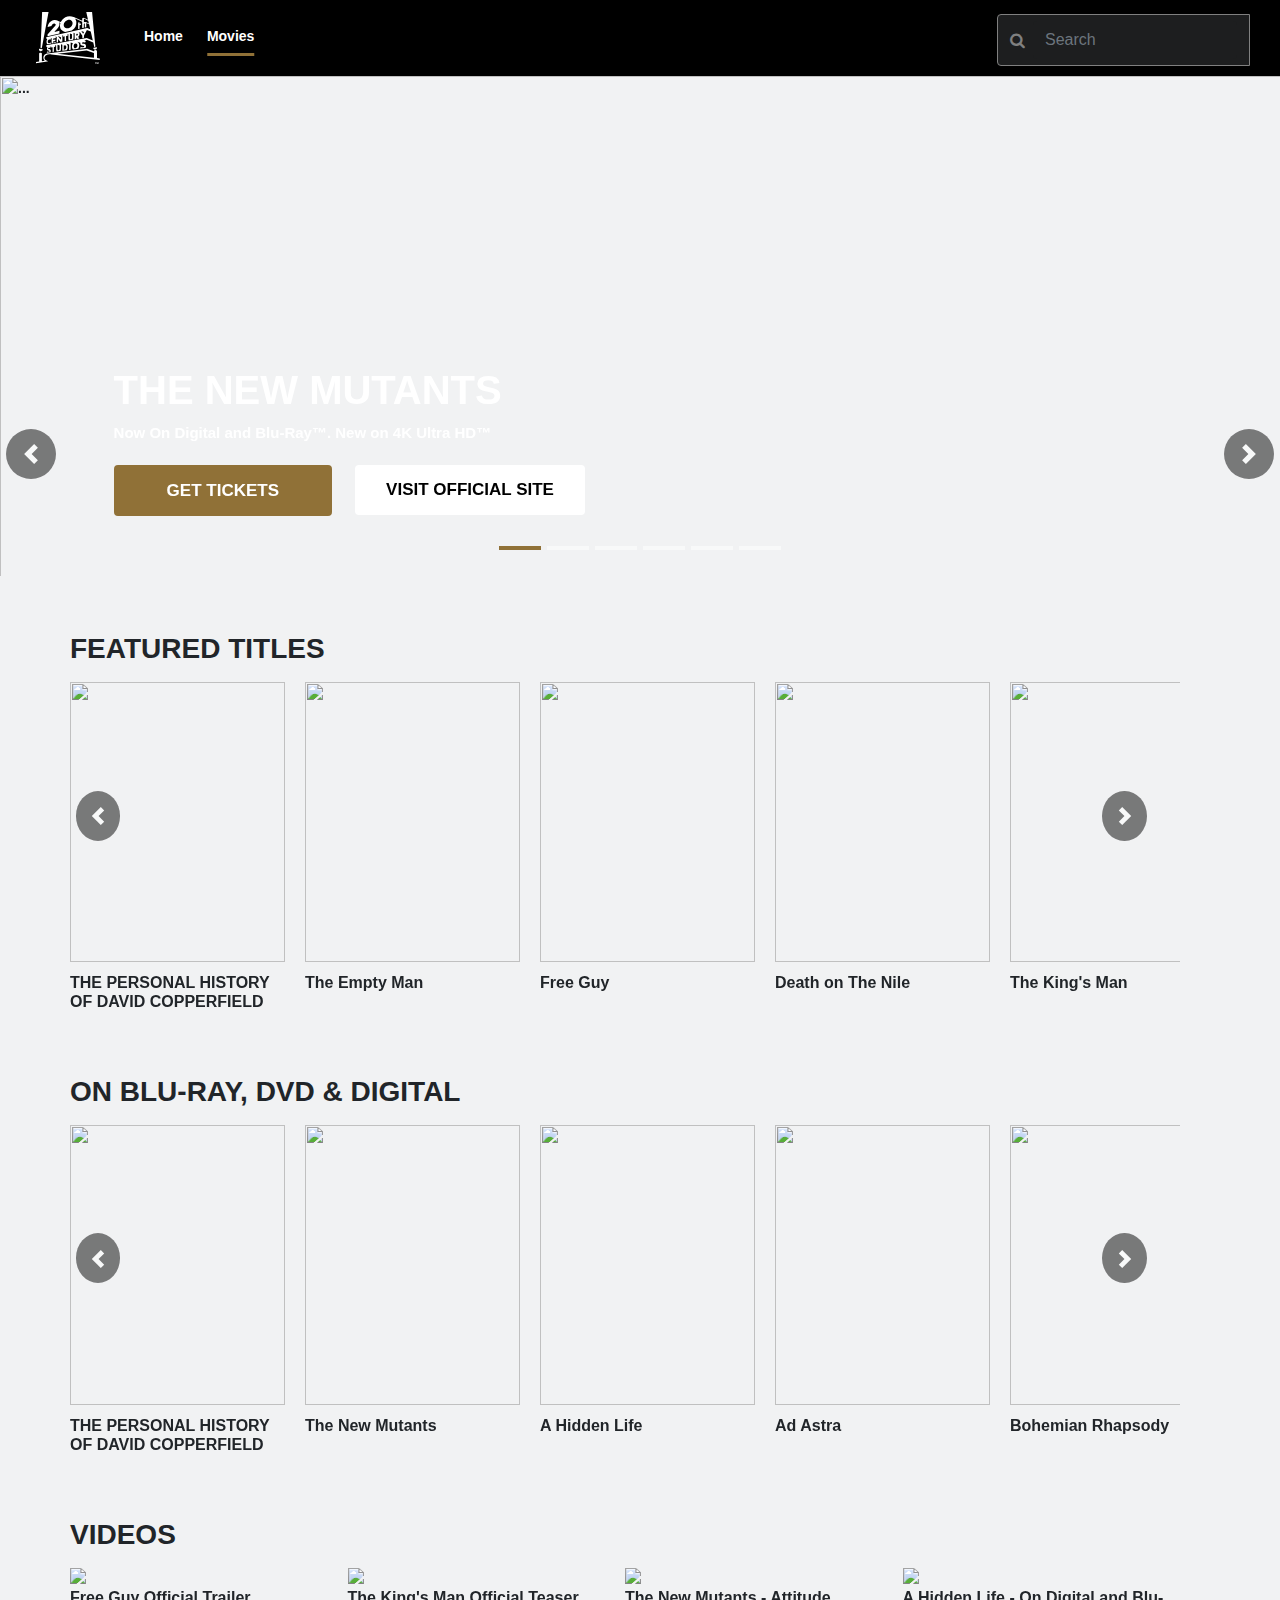
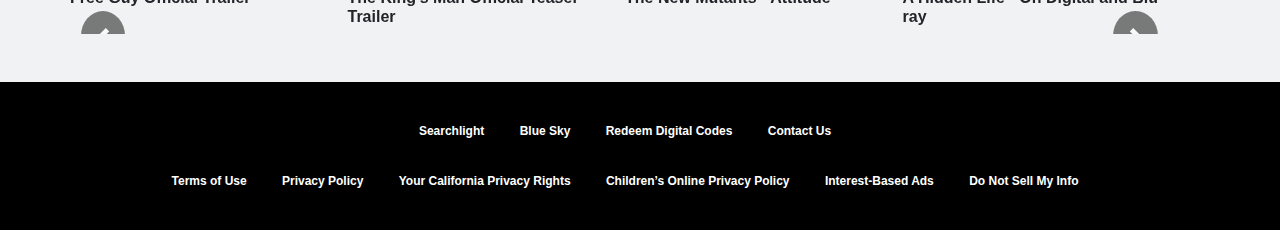
==== commit 7750a4b5: "disable search area" ====
--- a/index.html
+++ b/index.html
@@ -28,8 +28,8 @@
 
 <body>
   <!----------------------------Navigator-------------------->
-  <nav class="navbar navbar-expand-md sticky-top" style="background-color: #000000;">
-    <a class="mll mt-1 mb-1" href="#">
+  <nav class="navbar navbar-expand sticky-top" style="background-color: #000000;">
+    <a class="dex mll mt-1 mb-1" onclick="window.location.href='index.html'">
       <img src="logo_20.svg" style="width: 65%;" />
     </a>
     <button class="navbar-toggler" type="button" data-toggle="collapse" data-target="#navbarText"
@@ -50,16 +50,17 @@
           <div id="s1" class="input-group-text ">
             <a class="pr-2" id="sch" href="#"><i class="icon fa fa-search" aria-hidden="true"></i></a>
             <input id="s2" class="form-control" type="text" placeholder="Search" autocomplete="off" aria-label="Search"
-              autocorrect="off" />
+              autocorrect="off" disabled />
         </span>
       </div>
     </div>
     <script>
-      $(".navhome").after(function () {
-        $(".navhome").addClass('button-clicked');
-        $(".navmov").addClass('button-clicked1');
+      $(".navmov").after(function () {
+        $(".navmov").addClass('button-clicked');
+        $(".navhome").addClass('button-clicked1');
       });
     </script>
+
   </nav>
   <!-------------------------Navigator-------------------------->
   <!-------------------------Carousel--------------------------->
--- a/index.css
+++ b/index.css
@@ -5,15 +5,18 @@
   font-size: 14px;
   background-color: #f1f2f3;
 }
+
 #home,
 #movies {
   color: #fff;
 }
+
 #home:hover,
 #category:hover,
 .icon:hover {
   color: #907137;
 }
+
 #s1,
 #s2 {
   background: #1d1e1f;
@@ -22,20 +25,25 @@
 #s2 {
   border: transparent;
 }
+
 .input-group-text {
   border: grey 1px solid;
 }
+
 .icon {
   color: grey;
 }
+
 .footer {
   background-color: #000;
   font-size: 12px;
 }
+
 #head {
   font-size: 26px;
   margin: 30px 0px 30px 0px;
 }
+
 #category,
 .category {
   cursor: pointer;
@@ -43,18 +51,25 @@
   text-decoration: none;
   color: #000;
   display: inline-block;
-  margin-right: 0.8vw;
+  margin-right: 17px;
   margin-bottom: 1vw;
 }
+
 ul {
   list-style: none;
   padding-left: 0;
 }
+
+#name {
+  font-size: 14px;
+}
+
 .btn-gold {
-  font-size: 1.2vw;
+  font-size: 12px;
   background-color: #907137;
   color: #f1f2f3;
 }
+
 .foot,
 #foot {
   text-align: center;
@@ -68,16 +83,36 @@
   display: inline-block;
   text-decoration: none;
 }
+
+.poster {
+  width: 202px;
+  overflow: hidden;
+  margin-bottom: 7px;
+  height: 295px;
+  display: inline-block;
+}
+
 .cov {
-  overflow: hidden;
-}
+  width: 225px;
+  margin-right: 0px;
+  overflow: hidden;
+  margin-bottom: 10px;
+}
+.poster:hover {
+  transition: transform 0.3s ease-out;
+  transform: scale(1.03);
+  filter: contrast(1.08);
+}
+
 .mll {
   margin-left: 20px;
 }
+
 a:hover {
   border-bottom: none;
   text-decoration: none;
 }
+
 .button-clicked {
   content: "";
   position: relative;
@@ -92,14 +127,22 @@
 .button-clicked1 {
   border-bottom: 3px solid #000;
 }
+.button-clicked2 {
+  text-align: center;
+  content: "";
+  display: block;
+  width: fit-content;
+  max-width: 100%;
+  border-bottom: 3px solid #907137;
+}
 .input-group-text:focus-within {
   border: #907137 solid 1px;
 }
+
 .nav-item,
 .dex {
   cursor: pointer;
 }
-
 /* end nav-foot */
 
 #img-cover {
@@ -213,9 +256,10 @@
 }
 .carousel-caption {
   margin-left: -8vw;
-}
-.carousel-control-prev i,
-.carousel-control-next i {
+  margin-bottom: 20px;
+}
+.carousel-control-prev-1 i,
+.carousel-control-next-1 i {
   font-size: 36px;
   position: absolute;
   display: inline-block;
@@ -341,7 +385,7 @@
   height: 7%;
   width: 4%;
   margin-right: 3%;
-  margin-left: 0%;
+  margin-left: 0.5%;
   margin-top: 11%;
 }
 #featured-title .carousel-control-prev:hover,
@@ -391,8 +435,8 @@
 #videos .carousel-control-next {
   height: 7%;
   width: 4%;
-  margin-right: 1%;
-  margin-left: -1%;
+  margin-right: 2%;
+  margin-left: 1%;
   margin-top: 6%;
 }
 #ofc-video .carousel-control-prev:hover,
